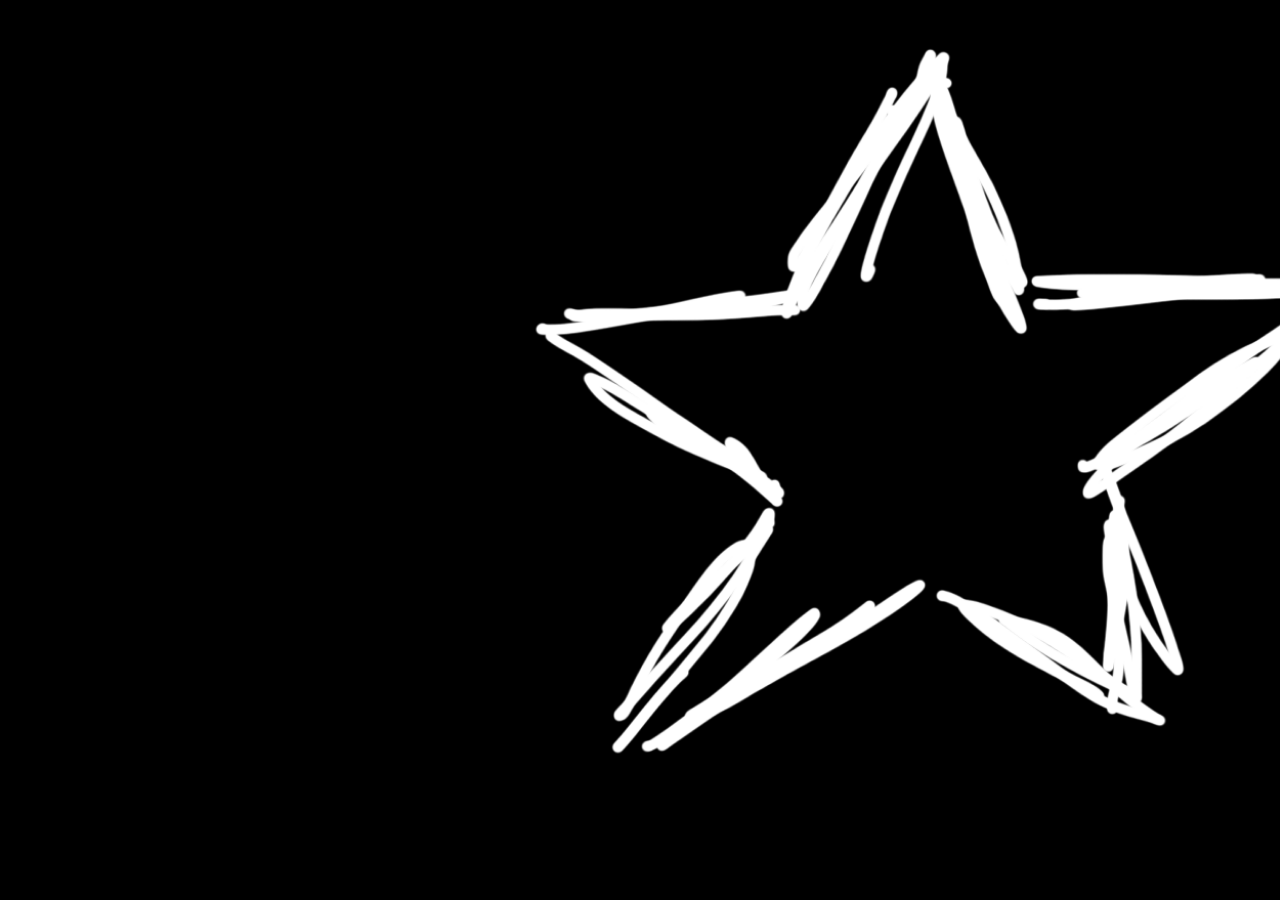
==== index.html @ f403b5c7 "Initial test" ====
<!DOCTYPE html>
<html>

<head>
  <meta charset="utf-8">
  <meta name="viewport" content="width=device-width, initial-scale=1.0">
  <meta name="description" content="">
  <meta name="keywords" content="">
  <meta name="generator" content="Responsive Site Designer 1.5.1390">
  <title>Index</title>
 <!--  <link rel="stylesheet" href="css/coffeegrinder.min.css">-->
 <!-- <link rel="stylesheet" href="css/wireframe-theme.min.css">-->
  <script>document.createElement( "picture" );</script>
  <script src="js/picturefill.min.js" class="picturefill" async="async"></script>
  <link rel="stylesheet" href="css/main.css">
  <link rel="stylesheet" href="https://fonts.googleapis.com/css?family=Roboto:400,b">
<!-- SMOOTH SCROLL -->
<script src="https://ajax.googleapis.com/ajax/libs/jquery/1.10.2/jquery.min.js"></script>
<script>
$(function() {
  $('a[href*=#]:not([href=#])').click(function() {
    if (location.pathname.replace(/^\//,'') == this.pathname.replace(/^\//,'') && location.hostname == this.hostname) {
      var target = $(this.hash);
      target = target.length ? target : $('[name=' + this.hash.slice(1) +']');
      if (target.length) {
        $('html,body').animate({
          scrollTop: target.offset().top
        }, 1000);
        return false;
      }
    }
  });
});
</script>
<!-- End of SMOOTH SCROLL -->

<style>

video#bgvid { 
    position: fixed;
    top: 50%;
    left: 50%;
    min-width: 100%;
    min-height: 100%;
    width: auto;
    height: auto;
    z-index: -100;
    -ms-transform: translateX(-50%) translateY(-50%);
    -moz-transform: translateX(-50%) translateY(-50%);
    -webkit-transform: translateX(-50%) translateY(-50%);
    transform: translateX(-50%) translateY(-50%);
    background: url(star.gif) no-repeat;
    background-size: cover; 
}


 @media screen and (max-device-width: 412px) {
    html {
         
		 
    }
    video#bgvid {
        position: fixed;
    top: 50%;
    left: 50%;
    min-width: 10%;
    min-height: 10%;
    width: 150%;
    height: 150%;
    z-index: -200;
    -ms-transform: translateX(-50%) translateY(-50%);
    -moz-transform: translateX(-50%) translateY(-50%);
    -webkit-transform: translateX(-50%) translateY(-50%);
    transform: translateX(-50%) translateY(-50%);
    background: url(star.gif) no-repeat;
    background-size: cover;
		
    }
}


</style>

</head>
<body>

 

	<!--<div class="center" style="margin: 00px 60px">-->
	
	<video playsinline autoplay loop id="bgvid">
	
	 <source src="yonkers.webm" type="video/webm">
	 <source src="yonkers.mp4" type="video/mp4">
</video>
<!--</div>-->










</body>

</html>
---- css/coffeegrinder.min.css ----
*{-moz-box-sizing:border-box;-webkit-box-sizing:border-box;box-sizing:border-box}@-ms-viewport{width:device-width}a,abbr,acronym,address,applet,article,aside,audio,b,big,blockquote,body,canvas,caption,center,cite,code,dd,del,details,dfn,div,dl,dt,em,embed,fieldset,figcaption,figure,footer,form,h1,h2,h3,h4,h5,h6,header,hgroup,html,i,iframe,img,ins,kbd,label,legend,li,mark,menu,nav,object,ol,output,p,pre,q,ruby,s,samp,section,small,span,strike,strong,sub,summary,sup,table,tbody,td,tfoot,th,thead,time,tr,tt,u,ul,var,video{margin:0;padding:0;border:0;font:inherit;font-size:100%;vertical-align:baseline}audio,canvas,video{display:inline-block;*display:inline;*zoom:1}audio:not([controls]){display:none;height:0}[hidden]{display:none}html{line-height:1;font-size:100%;-ms-text-size-adjust:100%;-webkit-font-smoothing:antialiased;-webkit-text-size-adjust:100%}ol,ul{list-style:none}ul ul{font-size:100%}table{border-collapse:separate;border-spacing:0}caption,td,th{font-weight:400;vertical-align:middle}blockquote,q{quotes:none}blockquote:after,blockquote:before,q:after,q:before{content:"";content:none}a img,img{border:0;-ms-interpolation-mode:bicubic}svg:not(:root){overflow:hidden}article,aside,details,figcaption,figure,footer,header,hgroup,main,nav,section,summary{display:block}.clear{clear:both}img{max-width:100%;width:auto;height:auto;vertical-align:middle;border:0;-ms-intepolation-mode:bicubic}.responsive-image.round img,img.round{-o-border-radius:31.25em;-ms-border-radius:31.25em;-moz-border-radius:31.25em;-webkit-border-radius:31.25em;border-radius:31.25em;-moz-background-clip:padding;-webkit-background-clip:padding-box;background-clip:padding-box}.responsive-image.framed img,img.framed{padding:4px;border:1px solid #eee;background:#fff;margin:.0625em .0625em .625em;-o-border-radius:.25em;-ms-border-radius:.25em;-moz-border-radius:.25em;-webkit-border-radius:.25em;border-radius:.25em;-moz-background-clip:padding;-webkit-background-clip:padding-box;background-clip:padding-box}.hide{display:none!important;visibility:hidden!important}.super-header{margin-top:0;width:100%}.super-header h1{font-size:3.39787em}.super-header h2{font-size:2.8315em}.centered{margin-left:auto;margin-right:auto}.inline{display:inline}.social-media{display:inline;margin-top:.625em}.social-media li{display:inline;padding:.125em}.no-bottom-margin{margin-bottom:0}.ir{background-color:transparent;border:0;overflow:hidden;*text-indent:-9999px}.ir:before{content:"";display:block;width:0;height:150%}.hidden{display:none!important;visibility:hidden}.visuallyhidden{border:0;clip:rect(0 0 0 0);height:.0625em;margin:-.0625em;overflow:hidden;padding:0;position:absolute;width:.0625em}.visuallyhidden.focusable:active,.visuallyhidden.focusable:focus{clip:auto;height:auto;margin:0;overflow:visible;position:static;width:auto}.invisible{visibility:hidden}.clearfix:after,.clearfix:before{content:" ";display:table}.clearfix:after{clear:both}.clearfix{*zoom:1}form{margin-bottom:1em}fieldset{border:1px solid silver;margin:0;padding:0}legend{border:0;padding:0;white-space:normal;*margin-left:-.4375em}button,input,select,textarea{margin:0;font-size:100%;vertical-align:middle}button,input{*overflow:visible}button,html input[type=button],input[type=reset],input[type=submit]{-webkit-appearance:button;cursor:pointer}input[type=color],input[type=date],input[type=datetime-local],input[type=datetime],input[type=email],input[type=month],input[type=number],input[type=password],input[type=search],input[type=tel],input[type=text],input[type=time],input[type=url],input[type=week],select,textarea{display:inline-block;color:#666;font-size:100%;margin:.1875em 0;vertical-align:middle;*vertical-align:middle;*overflow:visible;outline:0;cursor:text;border:1px solid #BFBFBF;width:100%;max-width:100%;padding:.5em .25em;-webkit-transition-property:border,box-shadow;-moz-transition-property:border,box-shadow;-o-transition-property:border,box-shadow;transition-property:border,box-shadow;-webkit-transition-duration:.1s;-moz-transition-duration:.1s;-o-transition-duration:.1s;transition-duration:.1s;-webkit-transition-timing-function:ease-in-ease-out;-moz-transition-timing-function:ease-in-ease-out;-o-transition-timing-function:ease-in-ease-out;transition-timing-function:ease-in-ease-out}input[type=color].small,input[type=date].small,input[type=datetime-local].small,input[type=datetime].small,input[type=email].small,input[type=month].small,input[type=number].small,input[type=password].small,input[type=search].small,input[type=tel].small,input[type=text].small,input[type=time].small,input[type=url].small,input[type=week].small,select.small,textarea.small{padding:.125em .375em;font-size:80%}input[type=color].large,input[type=date].large,input[type=datetime-local].large,input[type=datetime].large,input[type=email].large,input[type=month].large,input[type=number].large,input[type=password].large,input[type=search].large,input[type=tel].large,input[type=text].large,input[type=time].large,input[type=url].large,input[type=week].large,select.large,textarea.large{padding:.75em .4375em;font-size:110%}input[type=color]:focus,input[type=date]:focus,input[type=datetime-local]:focus,input[type=datetime]:focus,input[type=email]:focus,input[type=month]:focus,input[type=number]:focus,input[type=password]:focus,input[type=search]:focus,input[type=tel]:focus,input[type=text]:focus,input[type=time]:focus,input[type=url]:focus,input[type=week]:focus,textarea:focus{border:1px solid #787878;color:#444;outline:0;-moz-box-shadow:0 0 3px #787878 inset;-webkit-box-shadow:0 0 3px #787878 inset;box-shadow:0 0 3px #787878 inset}button[disabled],html input[disabled]{cursor:default}button::-moz-focus-inner,input::-moz-focus-inner{border:0;padding:0}input[type=checkbox],input[type=radio]{box-sizing:border-box;padding:0;*height:.8125em;*width:.8125em}input[type=file],input[type=file].large,input[type=file].small{border:0}textarea{overflow:auto;vertical-align:top}.input-number input{color:#454545;border:1px solid #dcdfe7}button,input{line-height:normal}button,select{text-transform:none}.button,a.button{display:inline-block;padding:.4375em .875em;margin:.1875em 0;line-height:1.25em;text-align:center;vertical-align:middle;cursor:pointer;color:#222;font-size:.8375em;background-color:#fff;border:1px solid rgba(0,0,0,.3);-o-border-radius:.25em;-ms-border-radius:.25em;-moz-border-radius:.25em;-webkit-border-radius:.25em;border-radius:.25em;-moz-background-clip:padding;-webkit-background-clip:padding-box;background-clip:padding-box;text-decoration:none;box-shadow:inset 0 1px 0 rgba(255,255,255,.5)}.button:hover,.button:link,.button:visited,a.button:hover,a.button:link,a.button:visited{color:#222;text-decoration:none}.button:active,a.button:active{-moz-box-shadow:0 0 10px rgba(0,0,0,.8) inset;-webkit-box-shadow:0 0 10px rgba(0,0,0,.8) inset;box-shadow:0 0 10px rgba(0,0,0,.8) inset;filter:progid:DXImageTransform.Microsoft.dropshadow(OffX=0px, OffY=0px, Color='#000');-ms-filter:"progid:DXImageTransform.Microsoft.dropshadow(OffX=0px, OffY=0px, Color='#000')"}.button.small,a.button.small{line-height:1.4;font-size:.6em;padding:.125em .875em}a.button:active,a.button:hover,a.button:link,a.button:visited{text-decoration:none}.button.large{padding:.8125em 1.875em;font-size:1em}.grey-button,a.grey-button{color:#fefefe;border:1px solid #343434;-moz-text-shadow:1px 1px 0 rgba(0,0,0,.3);-webkit-text-shadow:1px 1px 0 rgba(0,0,0,.3);text-shadow:1px 1px 0 rgba(0,0,0,.3);background-color:#656565;background-image:-webkit-gradient(linear,left top,left bottom,color-stop(0,#7f7f7f),color-stop(1,#656565));background-image:-webkit-linear-gradient(top,#7f7f7f,#656565);background-image:-moz-linear-gradient(top,#7f7f7f,#656565);background-image:-ms-linear-gradient(top,#7f7f7f,#656565);background-image:-o-linear-gradient(top,#7f7f7f,#656565);background-image:linear-gradient(top,bottom,#7f7f7f,#656565)}.grey-button:active,.grey-button:link,.grey-button:visited,a.grey-button:active,a.grey-button:link,a.grey-button:visited{color:#fefefe}.lite-grey-button,a.lite-grey-button{color:#555;border:1px solid #9a9a9a;background-color:#f3f3f3;background-image:-webkit-gradient(linear,left top,left bottom,color-stop(0,#fff),color-stop(1,#f3f3f3));background-image:-webkit-linear-gradient(top,#fff,#f3f3f3);background-image:-moz-linear-gradient(top,#fff,#f3f3f3);background-image:-ms-linear-gradient(top,#fff,#f3f3f3);background-image:-o-linear-gradient(top,#fff,#f3f3f3);background-image:linear-gradient(top,bottom,#fff,#f3f3f3)}.lite-grey-button:active,.lite-grey-button:link,.lite-grey-button:visited,a.lite-grey-button:active,a.lite-grey-button:link,a.lite-grey-button:visited{color:#555}.blue-button,a.blue-button{color:#e4f5f9;border:1px solid #1b6576;-moz-text-shadow:1px 1px 0 rgba(0,0,0,.3);-webkit-text-shadow:1px 1px 0 rgba(0,0,0,.3);text-shadow:1px 1px 0 rgba(0,0,0,.3);background-color:#2488a0;background-image:-webkit-gradient(linear,left top,left bottom,color-stop(0,#2dabca),color-stop(1,#2488a0));background-image:-webkit-linear-gradient(top,#2dabca,#2488a0);background-image:-moz-linear-gradient(top,#2dabca,#2488a0);background-image:-ms-linear-gradient(top,#2dabca,#2488a0);background-image:-o-linear-gradient(top,#2dabca,#2488a0);background-image:linear-gradient(top,bottom,#2dabca,#2488a0)}.blue-button:active,.blue-button:link,.blue-button:visited,a.blue-button:active,a.blue-button:link,a.blue-button:visited{color:#e4f5f9}.black-button,a.black-button{color:#fefefe;border:1px solid #1a1a1a;-moz-text-shadow:1px 1px 0 rgba(0,0,0,.3);-webkit-text-shadow:1px 1px 0 rgba(0,0,0,.3);text-shadow:1px 1px 0 rgba(0,0,0,.3);background-color:#343434;background-image:-webkit-gradient(linear,left top,left bottom,color-stop(0,#4e4e4e),color-stop(1,#343434));background-image:-webkit-linear-gradient(top,#4e4e4e,#343434);background-image:-moz-linear-gradient(top,#4e4e4e,#343434);background-image:-ms-linear-gradient(top,#4e4e4e,#343434);background-image:-o-linear-gradient(top,#4e4e4e,#343434);background-image:linear-gradient(top,bottom,#4e4e4e,#343434)}.black-button:active,.black-button:link,.black-button:visited,a.black-button:active,a.black-button:link,a.black-button:visited{color:#fefefe}.green-button,a.green-button{color:#fff;border:1px solid #154000;-moz-text-shadow:1px 1px 0 rgba(0,0,0,.3);-webkit-text-shadow:1px 1px 0 rgba(0,0,0,.3);text-shadow:1px 1px 0 rgba(0,0,0,.3);background-color:#267300;background-image:-webkit-gradient(linear,left top,left bottom,color-stop(0,#44b71e),color-stop(1,#267300));background-image:-webkit-linear-gradient(top,#44b71e,#267300);background-image:-moz-linear-gradient(top,#44b71e,#267300);background-image:-ms-linear-gradient(top,#44b71e,#267300);background-image:-o-linear-gradient(top,#44b71e,#267300);background-image:linear-gradient(top,bottom,#44b71e,#267300)}.green-button:active,.green-button:link,.green-button:visited,a.green-button:active,a.green-button:link,a.green-button:visited{color:#fff}.orange-button,a.orange-button{color:#fff;border:1px solid #c85100;-moz-text-shadow:1px 1px 0 rgba(0,0,0,.3);-webkit-text-shadow:1px 1px 0 rgba(0,0,0,.3);text-shadow:1px 1px 0 rgba(0,0,0,.3);background-color:#fb6600;background-image:-webkit-gradient(linear,left top,left bottom,color-stop(0,#ff9700),color-stop(1,#fb6600));background-image:-webkit-linear-gradient(top,#ff9700,#fb6600);background-image:-moz-linear-gradient(top,#ff9700,#fb6600);background-image:-ms-linear-gradient(top,#ff9700,#fb6600);background-image:-o-linear-gradient(top,#ff9700,#fb6600);background-image:linear-gradient(top,bottom,#ff9700,#fb6600)}.orange-button:active,.orange-button:link,.orange-button:visited,a.orange-button:active,a.orange-button:link,a.orange-button:visited{color:#fff}.red-button,a.red-button{color:#fad0d2;border:1px solid #730c10;-moz-text-shadow:1px 1px 0 rgba(0,0,0,.3);-webkit-text-shadow:1px 1px 0 rgba(0,0,0,.3);text-shadow:1px 1px 0 rgba(0,0,0,.3);background-color:#a11117;background-image:-webkit-gradient(linear,left top,left bottom,color-stop(0,#cf161e),color-stop(1,#a11117));background-image:-webkit-linear-gradient(top,#cf161e,#a11117);background-image:-moz-linear-gradient(top,#cf161e,#a11117);background-image:-ms-linear-gradient(top,#cf161e,#a11117);background-image:-o-linear-gradient(top,#cf161e,#a11117);background-image:linear-gradient(top,bottom,#cf161e,#a11117)}.red-button:active,.red-button:link,.red-button:visited,a.red-button:active,a.red-button:link,a.red-button:visited{color:#fad0d2}.disabled{box-shadow:none!important;background-image:none!important;opacity:.7}.disabled:hover{cursor:default!important;box-shadow:none!important;background:none!important}.no-button{background:0 0;border:0;color:inherit;outline:0;-webkit-text-shadow:none;-moz-text-shadow:none;-o-text-shadow:none;text-shadow:none;-webkit-box-shadow:none;-moz-box-shadow:none;-o-box-shadow:none;box-shadow:none}.button-group{position:relative;display:inline-block;font-size:0}.button-group .button{position:relative;display:inline-block;margin:0;-o-border-radius:0;-ms-border-radius:0;-moz-border-radius:0;-webkit-border-radius:0;border-radius:0;-moz-background-clip:padding;-webkit-background-clip:padding-box;background-clip:padding-box}.button-group .button:first-child{-o-border-radius:.25em 0 0 .25em;-ms-border-radius:.25em 0 0 .25em;-moz-border-radius:.25em 0 0 .25em;-webkit-border-radius:.25em 0 0 .25em;border-radius:.25em 0 0 .25em;-moz-background-clip:padding;-webkit-background-clip:padding-box;background-clip:padding-box}.button-group .button:not(:last-child){border-right:0}.button-group .button:last-child{-o-border-radius:0 .25em .25em 0;-ms-border-radius:0 .25em .25em 0;-moz-border-radius:0 .25em .25em 0;-webkit-border-radius:0 .25em .25em 0;border-radius:0 .25em .25em 0;-moz-background-clip:padding;-webkit-background-clip:padding-box;background-clip:padding-box}input:focus+.hint,select:focus+.hint,textarea:focus+.hint{display:inline-block}input[type=date]::-webkit-inner-spin-button,input[type=date]::-webkit-outer-spin-button{display:none}blockquote,body,button,dd,div,dl,dt,form,h1,h2,h3,h4,h5,h6,input,li,ol,p,pre,select,td,textarea,th,ul{color:#222;direction:ltr;font-family:"Helvetica Neue",Helvetica,Helvetica,Arial,sans-serif;line-height:1.6}p{font-weight:400;font-size:.875em;line-height:1.6;margin:0 0 .625em}p.lead{font-size:1.09375em;line-height:1.6;margin-bottom:1em}p.note{color:#999;font-style:italic;font-size:80%}small{font-size:60%}aside p{font-size:.8125em;line-height:1.35;font-style:italic}.tiny{font-size:50%}.small{font-size:80%}.normal{font-size:100%}.large{font-size:120%}.x-large{font-size:140%}p a,p a:visited{line-height:inherit}.center,.centered{text-align:center}.truncate{white-space:nowrap;overflow:hidden;text-overflow:ellipsis;-o-text-overflow:ellipsis}a{color:#5087ca;text-decoration:none;line-height:inherit;-moz-transition:color .1s linear;-o-transition:color .1s linear;-ms-transition:color .1s linear;-webkit-transition:color .1s linear;transition:color .1s linear;outline:0}a:link{color:#5087ca;text-decoration:none}a:visited{color:#5087ca}a:hover{color:#366db1;text-decoration:none;outline:0}a:active{outline:0;color:#5087ca}a:focus{outline:0}h1{font-size:3.39787em;color:#222;text-rendering:optimizeLegibility;line-height:1.1;padding:0}h1.small{font-size:60%}h2{font-size:2.83156em;color:#222;text-rendering:optimizeLegibility;line-height:1.1;padding:0}h2.small{font-size:60%}h3{font-size:2.26525em;color:#222;text-rendering:optimizeLegibility;line-height:1.1;padding:0}h3.small{font-size:60%}h4{font-size:1.69894em;color:#222;text-rendering:optimizeLegibility;line-height:1.1;padding:0}h4.small{font-size:60%}h5{font-size:1.13262em;color:#222;text-rendering:optimizeLegibility;line-height:1.1;padding:0}h5.small{font-size:60%}h6{font-size:.56631em;color:#222;text-rendering:optimizeLegibility;line-height:1.1;padding:0}h6.small{font-size:60%}b,strong{font-weight:bolder}abbr{font-size:90%;color:#222;border-bottom:1px solid #ddd;cursor:help;text-transform:none}abbr acronym{text-transform:uppercase;font-size:90%;color:#222;border-bottom:1px solid #ddd;cursor:help}abbr[title]{border-bottom:1px solid #ddd}dfn{font-style:italic}sub{position:relative;font-size:75%;line-height:0;vertical-align:baseline;bottom:-.25em}sup{position:relative;font-size:75%;line-height:0;vertical-align:baseline;top:-.5em}hr{-moz-box-sizing:content-box;box-sizing:content-box;clear:both;margin:1.375em 0 1.3125em;height:0;border:solid #ddd;border-width:1px 0 0}mark{background:#ff0;color:#000}code,kbd,pre,samp{font-family:"courier new",courier,monospace;_font-family:'courier new',monospace;font-size:.75em;color:#444;margin:1em 0 1.5em;padding:1em}pre{white-space:pre;white-space:pre-wrap;word-wrap:break-word;overflow:auto;padding:.625em}code{white-space:pre;white-space:pre-wrap;white-space:pre-line;white-space:-pre-wrap;white-space:-o-pre-wrap;white-space:-moz-pre-wrap;white-space:-hp-pre-wrap;word-wrap:break-word}q{quotes:none}q:after,q:before{content:'';content:none}ol{line-height:1.6;margin-bottom:1em;list-style-position:inside}ol.decimal{list-style-position:outside;list-style-type:decimal}ol.decimal li ul{list-style-type:inherit}ul{line-height:1.6;list-style-position:inside;margin-left:0;margin-bottom:0}ul li ol,ul li ul{margin-left:0;margin-bottom:0}ul li a{padding:.5em .25em}ul.hiragana{list-style-type:hiragana}ul.hiragana li ul{list-style-type:inherit}ul.square{list-style-type:square}ul.square li ul{list-style-type:inherit}ul.disc{list-style-type:disc}ul.disc li ul{list-style-type:inherit}ul.circle{list-style-type:circle}ul.circle li ul{list-style-type:inherit}ul.no-bullet{list-style-type:none}ul.large li{line-height:1.3125em}ol li ol,ol li ul{margin-left:0;margin-bottom:0}.tooltip-inner{max-width:250px;padding:3px 8px;color:#fff;text-align:center;text-decoration:none;background-color:#000;-o-border-radius:4px;-ms-border-radius:4px;-moz-border-radius:4px;-webkit-border-radius:4px;border-radius:4px;-moz-background-clip:padding;-webkit-background-clip:padding-box;background-clip:padding-box}.tooltip-arrow{position:absolute;width:0;height:0;border-color:transparent;border-style:solid}.tooltip{position:absolute;z-index:1000;display:block;padding:5px;font-size:80%;opacity:0;visibility:visible;margin:6px}.tooltip.north .tooltip-arrow{bottom:0;left:50%;margin-left:-5px;border-top-color:#000;border-width:5px 5px 0}.tooltip.east .tooltip-arrow{left:0;top:50%;margin-top:-5px;border-right-color:#000;border-width:5px 5px 5px 0}.tooltip.south .tooltip-arrow{top:0;left:50%;margin-left:-5px;border-bottom-color:#000;border-width:0 5px 5px}.tooltip.west .tooltip-arrow{right:0;top:50%;margin-top:-5px;border-left-color:#000;border-width:5px 0 5px 5px}.popover{position:absolute;top:0;left:0;z-index:1000;max-width:276px;padding:1px;text-align:left;background-color:#fff;border:1px solid #ccc;border:1px solid rgba(0,0,0,.2);-o-border-radius:6px;-ms-border-radius:6px;-moz-border-radius:6px;-webkit-border-radius:6px;border-radius:6px;-moz-background-clip:padding;-webkit-background-clip:padding-box;background-clip:padding-box;white-space:normal}.popover.north{margin-top:-10px}.popover.east{margin-left:10px}.popover.south{margin-top:10px}.popover.west{margin-left:-10px}.popover-title{margin:0;padding:8px 14px;font-size:14px;font-weight:400;line-height:18px;background-color:#fefefe;border-bottom:1px solid #f1f1f1;-o-border-radius:5px 5px 0 0;-ms-border-radius:5px 5px 0 0;-moz-border-radius:5px 5px 0 0;-webkit-border-radius:5px 5px 0 0;border-radius:5px 5px 0 0;-moz-background-clip:padding;-webkit-background-clip:padding-box;background-clip:padding-box}.popover-title:empty{display:none}.popover-content{padding:9px 14px}.popover .popover-arrow,.popover .popover-arrow:after{position:absolute;display:block;width:0;height:0;border-color:transparent;border-style:solid}.popover .popover-arrow{border-width:11px}.popover .popover-arrow:after{border-width:10px;content:""}.popover.north .popover-arrow{left:50%;margin-left:-11px;border-bottom-width:0;border-top-color:#999;border-top-color:#ccc;bottom:-11px}.popover.north .popover-arrow:after{bottom:1px;margin-left:-10px;border-bottom-width:0;border-top-color:#fff}.popover.east .popover-arrow{top:50%;left:-11px;margin-top:-11px;border-left-width:0;border-right-color:#999;border-right-color:#ccc}.popover.east .popover-arrow:after{left:1px;bottom:-10px;border-left-width:0;border-right-color:#fff}.popover.south .popover-arrow{left:50%;margin-left:-11px;border-top-width:0;border-bottom-color:#999;border-bottom-color:#ccc;top:-11px}.popover.south .popover-arrow:after{top:1px;margin-left:-10px;border-top-width:0;border-bottom-color:#fff}.popover.west .popover-arrow{top:50%;right:-11px;margin-top:-11px;border-right-width:0;border-left-color:#999;border-left-color:#ccc}.popover.west .popover-arrow:after{right:1px;border-right-width:0;border-left-color:#fff;bottom:-10px}.tag{-o-border-radius:4px;-ms-border-radius:4px;-moz-border-radius:4px;-webkit-border-radius:4px;border-radius:4px;-moz-background-clip:padding;-webkit-background-clip:padding-box;background-clip:padding-box;-moz-text-shadow:0 -1px 0 rgba(0,0,0,.2);-webkit-text-shadow:0 -1px 0 rgba(0,0,0,.2);text-shadow:0 -1px 0 rgba(0,0,0,.2);border:0;font-size:65%;font-weight:600;padding:.2em .625em;vertical-align:middle;display:inline;white-space:nowrap}.tag.large{font-size:100%;padding:.4375em .875em}.grey-tag{color:#fefefe;background-color:#989898}.lite-grey-tag{color:#555;background-color:#f3f3f3}.blue-tag{color:#fefefe;background-color:#52bed8}.red-tag{color:#fefefe;background-color:#dc534c}.green-tag{color:#fefefe;background-color:#58b958}.orange-tag{color:#fefefe;background-color:#ffa262}.black-tag{color:#fefefe;background-color:#343434}.panel{-o-border-radius:4px;-ms-border-radius:4px;-moz-border-radius:4px;-webkit-border-radius:4px;border-radius:4px;-moz-background-clip:padding;-webkit-background-clip:padding-box;background-clip:padding-box;background-color:#efefef;background-image:-webkit-gradient(linear,left top,left bottom,color-stop(0,#fefefe),color-stop(1,#efefef));background-image:-webkit-linear-gradient(top,#fefefe,#efefef);background-image:-moz-linear-gradient(top,#fefefe,#efefef);background-image:-ms-linear-gradient(top,#fefefe,#efefef);background-image:-o-linear-gradient(top,#fefefe,#efefef);background-image:linear-gradient(top,bottom,#fefefe,#efefef);-webkit-box-shadow:0 0 5px 1px rgba(0,0,0,.3) inset,0 0 0 1px rgba(0,0,0,.05) inset;-moz-box-shadow:0 0 5px 1px rgba(0,0,0,.3) inset,0 0 0 1px rgba(0,0,0,.05) inset;box-shadow:0 0 5px 1px rgba(0,0,0,.3) inset,0 0 0 1px rgba(0,0,0,.05) inset}.dark-orange-panel{background-color:#fd6300;background-image:-webkit-gradient(linear,left top,left bottom,color-stop(0,#f17702),color-stop(1,#fd6300));background-image:-webkit-linear-gradient(top,#f17702,#fd6300);background-image:-moz-linear-gradient(top,#f17702,#fd6300);background-image:-ms-linear-gradient(top,#f17702,#fd6300);background-image:-o-linear-gradient(top,#f17702,#fd6300);background-image:linear-gradient(top,bottom,#f17702,#fd6300)}.orange-panel{background-color:#ec7402;background-image:-webkit-gradient(linear,left top,left bottom,color-stop(0,#ff9e00),color-stop(1,#ec7402));background-image:-webkit-linear-gradient(top,#ff9e00,#ec7402);background-image:-moz-linear-gradient(top,#ff9e00,#ec7402);background-image:-ms-linear-gradient(top,#ff9e00,#ec7402);background-image:-o-linear-gradient(top,#ff9e00,#ec7402);background-image:linear-gradient(top,bottom,#ff9e00,#ec7402)}.orange-panel p{color:#f3fffd;-moz-text-shadow:0 1px 0 rgba(0,0,0,.4);-webkit-text-shadow:0 1px 0 rgba(0,0,0,.4);text-shadow:0 1px 0 rgba(0,0,0,.4)}.grey-panel{background-color:#bfbfbf;background-image:-webkit-gradient(linear,left top,left bottom,color-stop(0,#d8d8d8),color-stop(1,#bfbfbf));background-image:-webkit-linear-gradient(top,#d8d8d8,#bfbfbf);background-image:-moz-linear-gradient(top,#d8d8d8,#bfbfbf);background-image:-ms-linear-gradient(top,#d8d8d8,#bfbfbf);background-image:-o-linear-gradient(top,#d8d8d8,#bfbfbf);background-image:linear-gradient(top,bottom,#d8d8d8,#bfbfbf)}.dark-grey-panel{background-color:#707070;background-image:-webkit-gradient(linear,left top,left bottom,color-stop(0,#8a8a8a),color-stop(1,#707070));background-image:-webkit-linear-gradient(top,#8a8a8a,#707070);background-image:-moz-linear-gradient(top,#8a8a8a,#707070);background-image:-ms-linear-gradient(top,#8a8a8a,#707070);background-image:-o-linear-gradient(top,#8a8a8a,#707070);background-image:linear-gradient(top,bottom,#8a8a8a,#707070)}.white-panel{background-color:#FFF;border:1px solid #e6e6e6;-o-border-radius:.25em;-ms-border-radius:.25em;-moz-border-radius:.25em;-webkit-border-radius:.25em;border-radius:.25em;-moz-background-clip:padding;-webkit-background-clip:padding-box;background-clip:padding-box}.blue-radial-panel{background:#2ba6de;background:-moz-radial-gradient(center,ellipse cover,#2ba6de 0,#0056ce 100%);background:-webkit-gradient(radial,center center,0,center center,100%,color-stop(0%,#2ba6de),color-stop(100%,#0056ce));background:-webkit-radial-gradient(center,ellipse cover,#2ba6de 0,#0056ce 100%);background:-o-radial-gradient(center,ellipse cover,#2ba6de 0,#0056ce 100%);background:-ms-radial-gradient(center,ellipse cover,#2ba6de 0,#0056ce 100%);background:radial-gradient(ellipse at center,#2ba6de 0,#0056ce 100%);filter:progid:DXImageTransform.Microsoft.gradient(startColorstr='#2ba6de', endColorstr='#0056ce', GradientType=1)}.purple-radial-panel{background:#5b7ca7;background:-moz-radial-gradient(center,ellipse cover,#5b7ca7 0,#365695 100%);background:-webkit-gradient(radial,center center,0,center center,100%,color-stop(0%,#5b7ca7),color-stop(100%,#365695));background:-webkit-radial-gradient(center,ellipse cover,#5b7ca7 0,#365695 100%);background:-o-radial-gradient(center,ellipse cover,#5b7ca7 0,#365695 100%);background:-ms-radial-gradient(center,ellipse cover,#5b7ca7 0,#365695 100%);background:radial-gradient(ellipse at center,#5b7ca7 0,#365695 100%);filter:progid:DXImageTransform.Microsoft.gradient(startColorstr='#5b7ca7', endColorstr='#365695', GradientType=1)}.modal-box{display:none;visibility:hidden;top:100px;left:50%;position:absolute;margin-left:-16.25em;width:32.5em;z-index:320;background:#dedede;-o-border-radius:.25em;-ms-border-radius:.25em;-moz-border-radius:.25em;-webkit-border-radius:.25em;border-radius:.25em;-moz-background-clip:padding;-webkit-background-clip:padding-box;background-clip:padding-box;-moz-box-shadow:1px 1px 5px rgba(0,0,0,.2);-webkit-box-shadow:1px 1px 5px rgba(0,0,0,.2);box-shadow:1px 1px 5px rgba(0,0,0,.2)}@media screen and (max-width:48em){.modal-box{position:fixed;right:1.25em;left:1.25em;width:auto;margin:0}}@media screen and (max-width:30em){.modal-box{left:.625em;right:.625em}}.modal-box .modal-header{padding:.5625em .9375em}.modal-box .modal-header h3{font-size:1em;padding-top:.375em}.modal-box .modal-header .close{float:right;color:#222;-moz-text-shadow:1px 1px 5px #fff;-webkit-text-shadow:1px 1px 5px #fff;text-shadow:1px 1px 5px #fff;opacity:.3}.modal-box .modal-header .close:hover{cursor:pointer;opacity:.7}.modal-box .modal-header button.close{background:0 0;border:0}.modal-box .modal-body{padding:.5625em .9375em}.modal-box .modal-footer{padding:.5625em .9375em .9375em}.curtain{position:fixed;top:0;left:0;bottom:0;right:0;background:#000;background-color:rgba(0,0,0,.5);display:none}@font-face{font-family:coffeecup-font-icons;src:url(../fonts/coffeecup-font-icons.eot?-w484d8);src:url(../fonts/coffeecup-font-icons.eot?#iefix-w484d8) format('embedded-opentype'),url(../fonts/coffeecup-font-icons.woff?-w484d8) format('woff'),url(../fonts/coffeecup-font-icons.ttf?-w484d8) format('truetype'),url(../fonts/coffeecup-font-icons.svg?-w484d8#coffeecup-font-icons) format('svg');font-weight:400;font-style:normal}[class*=" coffeecup-icons-"],[class^=coffeecup-icons-]{font-family:coffeecup-font-icons;speak:none;font-weight:400;font-style:normal;text-decoration:inherit;-webkit-font-smoothing:antialiased;display:inline;width:auto;height:auto;line-height:normal;vertical-align:baseline;background-image:none;background-position:0 0;background-repeat:repeat;margin-top:0}[class*=" coffeecup-icons-"]:before,[class^=coffeecup-icons-]:before{text-decoration:inherit;display:inline-block;speak:none}a [class*=" coffeecup-icons-"],a [class^=coffeecup-icons-]{display:inline-block}.coffeecup-icons-large:before{vertical-align:-10%;font-size:1.3333333333333333em}.button [class*=" coffeecup-icons-"],.button [class^=coffeecup-icons-],.nav [class*=" coffeecup-icons-"],.nav [class^=coffeecup-icons-]{display:inline}.button [class*=" coffeecup-icons-"].coffeecup-icons-large,.button [class^=coffeecup-icons-].coffeecup-icons-large,.nav [class*=" coffeecup-icons-"].coffeecup-icons-large,.nav [class^=coffeecup-icons-].coffeecup-icons-large{line-height:.9em}.button [class*=" coffeecup-icons-"].coffeecup-icons-spin,.button [class^=coffeecup-icons-].coffeecup-icons-spin,.nav [class*=" coffeecup-icons-"].coffeecup-icons-spin,.nav [class^=coffeecup-icons-].coffeecup-icons-spin{display:inline-block}.nav li [class*=" coffeecup-icons-"],.nav li [class^=coffeecup-icons-],li [class*=" coffeecup-icons-"],li [class^=coffeecup-icons-]{display:inline-block;width:1.25em;text-align:center}.nav li [class*=" coffeecup-icons-"].coffeecup-icons-large,.nav li [class^=coffeecup-icons-].coffeecup-icons-large,li [class*=" coffeecup-icons-"].coffeecup-icons-large,li [class^=coffeecup-icons-].coffeecup-icons-large{width:1.5625em}ul.icons{list-style-type:none;text-indent:-.75em}ul.icons li [class*=" coffeecup-icons-"],ul.icons li [class^=coffeecup-icons-]{width:.75em}.coffeecup-icons-muted{color:#eee}.coffeecup-icons-border{border:solid 1px #eee;padding:.2em .25em .15em;-o-border-radius:3px;-ms-border-radius:3px;-moz-border-radius:3px;-webkit-border-radius:3px;border-radius:3px;-moz-background-clip:padding;-webkit-background-clip:padding-box;background-clip:padding-box}.coffeecup-icons-2x{font-size:2em}.coffeecup-icons-2x.coffeecup-icons-border{border-width:2px;-o-border-radius:.25em;-ms-border-radius:.25em;-moz-border-radius:.25em;-webkit-border-radius:.25em;border-radius:.25em;-moz-background-clip:padding;-webkit-background-clip:padding-box;background-clip:padding-box}.coffeecup-icons-3x{font-size:3em}.coffeecup-icons-3x.coffeecup-icons-border{border-width:3px;-o-border-radius:.3125em;-ms-border-radius:.3125em;-moz-border-radius:.3125em;-webkit-border-radius:.3125em;border-radius:.3125em;-moz-background-clip:padding;-webkit-background-clip:padding-box;background-clip:padding-box}.coffeecup-icons-4x{font-size:4em}.coffeecup-icons-4x.coffeecup-icons-border{border-width:4px;-o-border-radius:.375em;-ms-border-radius:.375em;-moz-border-radius:.375em;-webkit-border-radius:.375em;border-radius:.375em;-moz-background-clip:padding;-webkit-background-clip:padding-box;background-clip:padding-box}[class*=" coffeecup-icons-"].left,[class^=coffeecup-icons-].left{margin-right:.3em}[class*=" coffeecup-icons-"].right,[class^=coffeecup-icons-].right{margin-left:.3em}.button [class*=" coffeecup-icons-"].left.coffeecup-icons-2x,.button [class*=" coffeecup-icons-"].right.coffeecup-icons-2x,.button [class^=coffeecup-icons-].left.coffeecup-icons-2x,.button [class^=coffeecup-icons-].right.coffeecup-icons-2x{margin-top:.18em}.button [class*=" coffeecup-icons-"].coffeecup-icons-spin.coffeecup-icons-large,.button [class^=coffeecup-icons-].coffeecup-icons-spin.coffeecup-icons-large{line-height:.8em}.button.small [class*=" coffeecup-icons-"].left.coffeecup-icons-2x,.button.small [class*=" coffeecup-icons-"].right.coffeecup-icons-2x,.button.small [class^=coffeecup-icons-].left.coffeecup-icons-2x,.button.small [class^=coffeecup-icons-].right.coffeecup-icons-2x{margin-top:.25em}.button.large [class*=" coffeecup-icons-"],.button.large [class^=coffeecup-icons-]{margin-top:0}.button.large [class*=" coffeecup-icons-"].left.coffeecup-icons-2x,.button.large [class*=" coffeecup-icons-"].right.coffeecup-icons-2x,.button.large [class^=coffeecup-icons-].left.coffeecup-icons-2x,.button.large [class^=coffeecup-icons-].right.coffeecup-icons-2x{margin-top:.005em}.button.large [class*=" coffeecup-icons-"].left.coffeecup-icons-2x,.button.large [class^=coffeecup-icons-].left.coffeecup-icons-2x{margin-right:.2em}.button.large [class*=" coffeecup-icons-"].right.coffeecup-icons-2x,.button.large [class^=coffeecup-icons-].right.coffeecup-icons-2x{margin-left:.2em}.coffeecup-icons-spin{display:inline-block;-moz-animation:spin 2s infinite linear;-o-animation:spin 2s infinite linear;-webkit-animation:spin 2s infinite linear;animation:spin 2s infinite linear}@-moz-keyframes spin{0%{-moz-transform:rotate(0deg)}100%{-moz-transform:rotate(359deg)}}@-webkit-keyframes spin{0%{-webkit-transform:rotate(0deg)}100%{-webkit-transform:rotate(359deg)}}@-o-keyframes spin{0%{-o-transform:rotate(0deg)}100%{-o-transform:rotate(359deg)}}@-ms-keyframes spin{0%{-ms-transform:rotate(0deg)}100%{-ms-transform:rotate(359deg)}}@keyframes spin{0%{transform:rotate(0deg)}100%{transform:rotate(359deg)}}@-moz-document url-prefix(){.coffeecup-icons-spin{height:.9em}.btn .coffeecup-icons-spin{height:auto}.coffeecup-icons-spin.coffeecup-icons-large{height:1.25em}.btn .coffeecup-icons-spin.coffeecup-icons-large{height:.75em}}.coffeecup-icons-home:before{content:"\e900"}.coffeecup-icons-home2:before{content:"\e901"}.coffeecup-icons-home3:before{content:"\e902"}.coffeecup-icons-home4:before{content:"\e903"}.coffeecup-icons-home5:before{content:"\e904"}.coffeecup-icons-home6:before{content:"\e905"}.coffeecup-icons-home7:before{content:"\e906"}.coffeecup-icons-home8:before{content:"\e907"}.coffeecup-icons-home9:before{content:"\e908"}.coffeecup-icons-office:before{content:"\e909"}.coffeecup-icons-city:before{content:"\e90a"}.coffeecup-icons-newspaper:before{content:"\e90b"}.coffeecup-icons-magazine:before{content:"\e90c"}.coffeecup-icons-design:before{content:"\e90d"}.coffeecup-icons-pencil:before{content:"\e90e"}.coffeecup-icons-pencil2:before{content:"\e90f"}.coffeecup-icons-pencil3:before{content:"\e910"}.coffeecup-icons-pencil4:before{content:"\e911"}.coffeecup-icons-pencil5:before{content:"\e912"}.coffeecup-icons-pencil6:before{content:"\e913"}.coffeecup-icons-pencil7:before{content:"\e914"}.coffeecup-icons-eraser:before{content:"\e915"}.coffeecup-icons-eraser2:before{content:"\e916"}.coffeecup-icons-eraser3:before{content:"\e917"}.coffeecup-icons-quill:before{content:"\e918"}.coffeecup-icons-quill2:before{content:"\e919"}.coffeecup-icons-quill3:before{content:"\e91a"}.coffeecup-icons-quill4:before{content:"\e91b"}.coffeecup-icons-pen:before{content:"\e91c"}.coffeecup-icons-pen-plus:before{content:"\e91d"}.coffeecup-icons-pen-minus:before{content:"\e91e"}.coffeecup-icons-pen2:before{content:"\e91f"}.coffeecup-icons-pen3:before{content:"\e920"}.coffeecup-icons-pen4:before{content:"\e921"}.coffeecup-icons-pen5:before{content:"\e922"}.coffeecup-icons-marker:before{content:"\e923"}.coffeecup-icons-marker2:before{content:"\e924"}.coffeecup-icons-blog:before{content:"\e925"}.coffeecup-icons-blog2:before{content:"\e926"}.coffeecup-icons-pen6:before{content:"\e927"}.coffeecup-icons-brush:before{content:"\e928"}.coffeecup-icons-spray:before{content:"\e929"}.coffeecup-icons-palette:before{content:"\e92a"}.coffeecup-icons-palette2:before{content:"\e92b"}.coffeecup-icons-color-sampler:before{content:"\e92c"}.coffeecup-icons-toggle:before{content:"\e92d"}.coffeecup-icons-bucket:before{content:"\e92e"}.coffeecup-icons-bucket2:before{content:"\e92f"}.coffeecup-icons-gradient:before{content:"\e930"}.coffeecup-icons-eyedropper:before{content:"\e931"}.coffeecup-icons-eyedropper2:before{content:"\e932"}.coffeecup-icons-eyedropper3:before{content:"\e933"}.coffeecup-icons-droplet:before{content:"\e934"}.coffeecup-icons-droplet2:before{content:"\e935"}.coffeecup-icons-droplet-contrast:before{content:"\e936"}.coffeecup-icons-color-clear:before{content:"\e937"}.coffeecup-icons-paint-format:before{content:"\e938"}.coffeecup-icons-stamp:before{content:"\e939"}.coffeecup-icons-images:before{content:"\e93a"}.coffeecup-icons-image:before{content:"\e93b"}.coffeecup-icons-image2:before{content:"\e93c"}.coffeecup-icons-image-compare:before{content:"\e93d"}.coffeecup-icons-images2:before{content:"\e93e"}.coffeecup-icons-image3:before{content:"\e93f"}.coffeecup-icons-images3:before{content:"\e940"}.coffeecup-icons-image4:before{content:"\e941"}.coffeecup-icons-image5:before{content:"\e942"}.coffeecup-icons-image6:before{content:"\e943"}.coffeecup-icons-camera:before{content:"\e944"}.coffeecup-icons-camera2:before{content:"\e945"}.coffeecup-icons-camera3:before{content:"\e946"}.coffeecup-icons-shutter:before{content:"\e947"}.coffeecup-icons-headphones:before{content:"\e948"}.coffeecup-icons-headset:before{content:"\e949"}.coffeecup-icons-music:before{content:"\e94a"}.coffeecup-icons-music2:before{content:"\e94b"}.coffeecup-icons-music3:before{content:"\e94c"}.coffeecup-icons-music4:before{content:"\e94d"}.coffeecup-icons-music5:before{content:"\e94e"}.coffeecup-icons-music6:before{content:"\e94f"}.coffeecup-icons-album:before{content:"\e950"}.coffeecup-icons-cassette:before{content:"\e951"}.coffeecup-icons-tape:before{content:"\e952"}.coffeecup-icons-piano:before{content:"\e953"}.coffeecup-icons-guitar:before{content:"\e954"}.coffeecup-icons-trumpet:before{content:"\e955"}.coffeecup-icons-speakers:before{content:"\e956"}.coffeecup-icons-play:before{content:"\e957"}.coffeecup-icons-play2:before{content:"\e958"}.coffeecup-icons-clapboard-play:before{content:"\e959"}.coffeecup-icons-clapboard:before{content:"\e95a"}.coffeecup-icons-media:before{content:"\e95b"}.coffeecup-icons-presentation:before{content:"\e95c"}.coffeecup-icons-movie:before{content:"\e95d"}.coffeecup-icons-film:before{content:"\e95e"}.coffeecup-icons-film2:before{content:"\e95f"}.coffeecup-icons-film3:before{content:"\e960"}.coffeecup-icons-film4:before{content:"\e961"}.coffeecup-icons-video-camera:before{content:"\e962"}.coffeecup-icons-video-camera2:before{content:"\e963"}.coffeecup-icons-video-camera-slash:before{content:"\e964"}.coffeecup-icons-video-camera3:before{content:"\e965"}.coffeecup-icons-video-camera4:before{content:"\e966"}.coffeecup-icons-video-camera-slash2:before{content:"\e967"}.coffeecup-icons-video-camera5:before{content:"\e968"}.coffeecup-icons-recording:before{content:"\e969"}.coffeecup-icons-dice:before{content:"\e96a"}.coffeecup-icons-gamepad:before{content:"\e96b"}.coffeecup-icons-gamepad2:before{content:"\e96c"}.coffeecup-icons-gamepad3:before{content:"\e96d"}.coffeecup-icons-pacman:before{content:"\e96e"}.coffeecup-icons-spades:before{content:"\e96f"}.coffeecup-icons-clubs:before{content:"\e970"}.coffeecup-icons-diamonds:before{content:"\e971"}.coffeecup-icons-chess-king:before{content:"\e972"}.coffeecup-icons-chess-queen:before{content:"\e973"}.coffeecup-icons-chess-rock:before{content:"\e974"}.coffeecup-icons-chess-bishop:before{content:"\e975"}.coffeecup-icons-chess-knight:before{content:"\e976"}.coffeecup-icons-chess-pawn:before{content:"\e977"}.coffeecup-icons-chess:before{content:"\e978"}.coffeecup-icons-bullhorn:before{content:"\e979"}.coffeecup-icons-megaphone:before{content:"\e97a"}.coffeecup-icons-new:before{content:"\e97b"}.coffeecup-icons-connection:before{content:"\e97c"}.coffeecup-icons-connection2:before{content:"\e97d"}.coffeecup-icons-connection3:before{content:"\e97e"}.coffeecup-icons-connection4:before{content:"\e97f"}.coffeecup-icons-podcast:before{content:"\e980"}.coffeecup-icons-station:before{content:"\e981"}.coffeecup-icons-station2:before{content:"\e982"}.coffeecup-icons-antenna:before{content:"\e983"}.coffeecup-icons-satellite-dish:before{content:"\e984"}.coffeecup-icons-satellite-dish2:before{content:"\e985"}.coffeecup-icons-feed:before{content:"\e986"}.coffeecup-icons-podcast2:before{content:"\e987"}.coffeecup-icons-antenna2:before{content:"\e988"}.coffeecup-icons-mic:before{content:"\e989"}.coffeecup-icons-mic-off:before{content:"\e98a"}.coffeecup-icons-mic2:before{content:"\e98b"}.coffeecup-icons-mic-off2:before{content:"\e98c"}.coffeecup-icons-mic3:before{content:"\e98d"}.coffeecup-icons-mic4:before{content:"\e98e"}.coffeecup-icons-mic5:before{content:"\e98f"}.coffeecup-icons-book:before{content:"\e990"}.coffeecup-icons-book2:before{content:"\e991"}.coffeecup-icons-book-play:before{content:"\e992"}.coffeecup-icons-book3:before{content:"\e993"}.coffeecup-icons-bookmark:before{content:"\e994"}.coffeecup-icons-books:before{content:"\e995"}.coffeecup-icons-archive:before{content:"\e996"}.coffeecup-icons-reading:before{content:"\e997"}.coffeecup-icons-library:before{content:"\e998"}.coffeecup-icons-library2:before{content:"\e999"}.coffeecup-icons-graduation:before{content:"\e99a"}.coffeecup-icons-file-text:before{content:"\e99b"}.coffeecup-icons-profile:before{content:"\e99c"}.coffeecup-icons-file-empty:before{content:"\e99d"}.coffeecup-icons-file-empty2:before{content:"\e99e"}.coffeecup-icons-files-empty:before{content:"\e99f"}.coffeecup-icons-files-empty2:before{content:"\e9a0"}.coffeecup-icons-file-plus:before{content:"\e9a1"}.coffeecup-icons-file-plus2:before{content:"\e9a2"}.coffeecup-icons-file-minus:before{content:"\e9a3"}.coffeecup-icons-file-minus2:before{content:"\e9a4"}.coffeecup-icons-file-download:before{content:"\e9a5"}.coffeecup-icons-file-download2:before{content:"\e9a6"}.coffeecup-icons-file-upload:before{content:"\e9a7"}.coffeecup-icons-file-upload2:before{content:"\e9a8"}.coffeecup-icons-file-check:before{content:"\e9a9"}.coffeecup-icons-file-check2:before{content:"\e9aa"}.coffeecup-icons-file-eye:before{content:"\e9ab"}.coffeecup-icons-file-eye2:before{content:"\e9ac"}.coffeecup-icons-file-text2:before{content:"\e9ad"}.coffeecup-icons-file-text3:before{content:"\e9ae"}.coffeecup-icons-file-picture:before{content:"\e9af"}.coffeecup-icons-file-picture2:before{content:"\e9b0"}.coffeecup-icons-file-music:before{content:"\e9b1"}.coffeecup-icons-file-music2:before{content:"\e9b2"}.coffeecup-icons-file-play:before{content:"\e9b3"}.coffeecup-icons-file-play2:before{content:"\e9b4"}.coffeecup-icons-file-video:before{content:"\e9b5"}.coffeecup-icons-file-video2:before{content:"\e9b6"}.coffeecup-icons-copy:before{content:"\e9b7"}.coffeecup-icons-copy2:before{content:"\e9b8"}.coffeecup-icons-file-zip:before{content:"\e9b9"}.coffeecup-icons-file-zip2:before{content:"\e9ba"}.coffeecup-icons-file-xml:before{content:"\e9bb"}.coffeecup-icons-file-xml2:before{content:"\e9bc"}.coffeecup-icons-file-css:before{content:"\e9bd"}.coffeecup-icons-file-css2:before{content:"\e9be"}.coffeecup-icons-file-presentation:before{content:"\e9bf"}.coffeecup-icons-file-presentation2:before{content:"\e9c0"}.coffeecup-icons-file-stats:before{content:"\e9c1"}.coffeecup-icons-file-stats2:before{content:"\e9c2"}.coffeecup-icons-file-locked:before{content:"\e9c3"}.coffeecup-icons-file-locked2:before{content:"\e9c4"}.coffeecup-icons-file-spreadsheet:before{content:"\e9c5"}.coffeecup-icons-file-spreadsheet2:before{content:"\e9c6"}.coffeecup-icons-copy3:before{content:"\e9c7"}.coffeecup-icons-copy4:before{content:"\e9c8"}.coffeecup-icons-paste:before{content:"\e9c9"}.coffeecup-icons-paste2:before{content:"\e9ca"}.coffeecup-icons-paste3:before{content:"\e9cb"}.coffeecup-icons-paste4:before{content:"\e9cc"}.coffeecup-icons-stack:before{content:"\e9cd"}.coffeecup-icons-stack2:before{content:"\e9ce"}.coffeecup-icons-stack3:before{content:"\e9cf"}.coffeecup-icons-folder:before{content:"\e9d0"}.coffeecup-icons-folder-search:before{content:"\e9d1"}.coffeecup-icons-folder-download:before{content:"\e9d2"}.coffeecup-icons-folder-upload:before{content:"\e9d3"}.coffeecup-icons-folder-plus:before{content:"\e9d4"}.coffeecup-icons-folder-plus2:before{content:"\e9d5"}.coffeecup-icons-folder-minus:before{content:"\e9d6"}.coffeecup-icons-folder-minus2:before{content:"\e9d7"}.coffeecup-icons-folder-check:before{content:"\e9d8"}.coffeecup-icons-folder-heart:before{content:"\e9d9"}.coffeecup-icons-folder-remove:before{content:"\e9da"}.coffeecup-icons-folder2:before{content:"\e9db"}.coffeecup-icons-folder-open:before{content:"\e9dc"}.coffeecup-icons-folder3:before{content:"\e9dd"}.coffeecup-icons-folder4:before{content:"\e9de"}.coffeecup-icons-folder-plus3:before{content:"\e9df"}.coffeecup-icons-folder-minus3:before{content:"\e9e0"}.coffeecup-icons-folder-plus4:before{content:"\e9e1"}.coffeecup-icons-folder-minus4:before{content:"\e9e2"}.coffeecup-icons-folder-download2:before{content:"\e9e3"}.coffeecup-icons-folder-upload2:before{content:"\e9e4"}.coffeecup-icons-folder-download3:before{content:"\e9e5"}.coffeecup-icons-folder-upload3:before{content:"\e9e6"}.coffeecup-icons-folder5:before{content:"\e9e7"}.coffeecup-icons-folder-open2:before{content:"\e9e8"}.coffeecup-icons-folder6:before{content:"\e9e9"}.coffeecup-icons-folder-open3:before{content:"\e9ea"}.coffeecup-icons-certificate:before{content:"\e9eb"}.coffeecup-icons-cc:before{content:"\e9ec"}.coffeecup-icons-price-tag:before{content:"\e9ed"}.coffeecup-icons-price-tag2:before{content:"\e9ee"}.coffeecup-icons-price-tags:before{content:"\e9ef"}.coffeecup-icons-price-tag3:before{content:"\e9f0"}.coffeecup-icons-price-tags2:before{content:"\e9f1"}.coffeecup-icons-price-tag4:before{content:"\e9f2"}.coffeecup-icons-price-tags3:before{content:"\e9f3"}.coffeecup-icons-price-tag5:before{content:"\e9f4"}.coffeecup-icons-price-tags4:before{content:"\e9f5"}.coffeecup-icons-barcode:before{content:"\e9f6"}.coffeecup-icons-barcode2:before{content:"\e9f7"}.coffeecup-icons-qrcode:before{content:"\e9f8"}.coffeecup-icons-ticket:before{content:"\e9f9"}.coffeecup-icons-ticket2:before{content:"\e9fa"}.coffeecup-icons-theater:before{content:"\e9fb"}.coffeecup-icons-store:before{content:"\e9fc"}.coffeecup-icons-store2:before{content:"\e9fd"}.coffeecup-icons-cart:before{content:"\e9fe"}.coffeecup-icons-cart2:before{content:"\e9ff"}.coffeecup-icons-cart3:before{content:"\ea00"}.coffeecup-icons-cart4:before{content:"\ea01"}.coffeecup-icons-cart5:before{content:"\ea02"}.coffeecup-icons-cart-add:before{content:"\ea03"}.coffeecup-icons-cart-add2:before{content:"\ea04"}.coffeecup-icons-cart-remove:before{content:"\ea05"}.coffeecup-icons-basket:before{content:"\ea06"}.coffeecup-icons-bag:before{content:"\ea07"}.coffeecup-icons-bag2:before{content:"\ea08"}.coffeecup-icons-percent:before{content:"\ea09"}.coffeecup-icons-coins:before{content:"\ea0a"}.coffeecup-icons-coin-dollar:before{content:"\ea0b"}.coffeecup-icons-coin-euro:before{content:"\ea0c"}.coffeecup-icons-coin-pound:before{content:"\ea0d"}.coffeecup-icons-coin-yen:before{content:"\ea0e"}.coffeecup-icons-piggy-bank:before{content:"\ea0f"}.coffeecup-icons-wallet:before{content:"\ea10"}.coffeecup-icons-cash:before{content:"\ea11"}.coffeecup-icons-cash2:before{content:"\ea12"}.coffeecup-icons-cash3:before{content:"\ea13"}.coffeecup-icons-cash4:before{content:"\ea14"}.coffeecup-icons-credit-card:before{content:"\ea15"}.coffeecup-icons-credit-card2:before{content:"\ea16"}.coffeecup-icons-calculator:before{content:"\ea17"}.coffeecup-icons-calculator2:before{content:"\ea18"}.coffeecup-icons-calculator3:before{content:"\ea19"}.coffeecup-icons-chip:before{content:"\ea1a"}.coffeecup-icons-lifebuoy:before{content:"\ea1b"}.coffeecup-icons-phone:before{content:"\ea1c"}.coffeecup-icons-phone2:before{content:"\ea1d"}.coffeecup-icons-phone-slash:before{content:"\ea1e"}.coffeecup-icons-phone-wave:before{content:"\ea1f"}.coffeecup-icons-phone-plus:before{content:"\ea20"}.coffeecup-icons-phone-minus:before{content:"\ea21"}.coffeecup-icons-phone-plus2:before{content:"\ea22"}.coffeecup-icons-phone-minus2:before{content:"\ea23"}.coffeecup-icons-phone-incoming:before{content:"\ea24"}.coffeecup-icons-phone-outgoing:before{content:"\ea25"}.coffeecup-icons-phone3:before{content:"\ea26"}.coffeecup-icons-phone-slash2:before{content:"\ea27"}.coffeecup-icons-phone-wave2:before{content:"\ea28"}.coffeecup-icons-phone-hang-up:before{content:"\ea29"}.coffeecup-icons-phone-hang-up2:before{content:"\ea2a"}.coffeecup-icons-address-book:before{content:"\ea2b"}.coffeecup-icons-address-book2:before{content:"\ea2c"}.coffeecup-icons-address-book3:before{content:"\ea2d"}.coffeecup-icons-notebook:before{content:"\ea2e"}.coffeecup-icons-at-sign:before{content:"\ea2f"}.coffeecup-icons-envelop:before{content:"\ea30"}.coffeecup-icons-envelop2:before{content:"\ea31"}.coffeecup-icons-envelop3:before{content:"\ea32"}.coffeecup-icons-envelop4:before{content:"\ea33"}.coffeecup-icons-envelop5:before{content:"\ea34"}.coffeecup-icons-mailbox:before{content:"\ea35"}.coffeecup-icons-pushpin:before{content:"\ea36"}.coffeecup-icons-pushpin2:before{content:"\ea37"}.coffeecup-icons-location:before{content:"\ea38"}.coffeecup-icons-location2:before{content:"\ea39"}.coffeecup-icons-location3:before{content:"\ea3a"}.coffeecup-icons-location4:before{content:"\ea3b"}.coffeecup-icons-location5:before{content:"\ea3c"}.coffeecup-icons-location6:before{content:"\ea3d"}.coffeecup-icons-location7:before{content:"\ea3e"}.coffeecup-icons-compass:before{content:"\ea3f"}.coffeecup-icons-compass2:before{content:"\ea40"}.coffeecup-icons-compass3:before{content:"\ea41"}.coffeecup-icons-compass4:before{content:"\ea42"}.coffeecup-icons-compass5:before{content:"\ea43"}.coffeecup-icons-compass6:before{content:"\ea44"}.coffeecup-icons-map:before{content:"\ea45"}.coffeecup-icons-map2:before{content:"\ea46"}.coffeecup-icons-map3:before{content:"\ea47"}.coffeecup-icons-map4:before{content:"\ea48"}.coffeecup-icons-map5:before{content:"\ea49"}.coffeecup-icons-direction:before{content:"\ea4a"}.coffeecup-icons-reset:before{content:"\ea4b"}.coffeecup-icons-history:before{content:"\ea4c"}.coffeecup-icons-clock:before{content:"\ea4d"}.coffeecup-icons-clock2:before{content:"\ea4e"}.coffeecup-icons-clock3:before{content:"\ea4f"}.coffeecup-icons-clock4:before{content:"\ea50"}.coffeecup-icons-watch:before{content:"\ea51"}.coffeecup-icons-watch2:before{content:"\ea52"}.coffeecup-icons-alarm:before{content:"\ea53"}.coffeecup-icons-alarm-add:before{content:"\ea54"}.coffeecup-icons-alarm-check:before{content:"\ea55"}.coffeecup-icons-alarm-cancel:before{content:"\ea56"}.coffeecup-icons-bell:before{content:"\ea57"}.coffeecup-icons-bell2:before{content:"\ea58"}.coffeecup-icons-bell3:before{content:"\ea59"}.coffeecup-icons-bell-plus:before{content:"\ea5a"}.coffeecup-icons-bell-minus:before{content:"\ea5b"}.coffeecup-icons-bell-check:before{content:"\ea5c"}.coffeecup-icons-bell-cross:before{content:"\ea5d"}.coffeecup-icons-stopwatch:before{content:"\ea5e"}.coffeecup-icons-calendar:before{content:"\ea5f"}.coffeecup-icons-calendar2:before{content:"\ea60"}.coffeecup-icons-calendar3:before{content:"\ea61"}.coffeecup-icons-calendar4:before{content:"\ea62"}.coffeecup-icons-calendar5:before{content:"\ea63"}.coffeecup-icons-printer:before{content:"\ea64"}.coffeecup-icons-printer2:before{content:"\ea65"}.coffeecup-icons-printer3:before{content:"\ea66"}.coffeecup-icons-printer4:before{content:"\ea67"}.coffeecup-icons-shredder:before{content:"\ea68"}.coffeecup-icons-mouse:before{content:"\ea69"}.coffeecup-icons-mouse2:before{content:"\ea6a"}.coffeecup-icons-mouse-left:before{content:"\ea6b"}.coffeecup-icons-mouse-right:before{content:"\ea6c"}.coffeecup-icons-keyboard:before{content:"\ea6d"}.coffeecup-icons-keyboard2:before{content:"\ea6e"}.coffeecup-icons-typewriter:before{content:"\ea6f"}.coffeecup-icons-display:before{content:"\ea70"}.coffeecup-icons-display2:before{content:"\ea71"}.coffeecup-icons-display3:before{content:"\ea72"}.coffeecup-icons-display4:before{content:"\ea73"}.coffeecup-icons-laptop:before{content:"\ea74"}.coffeecup-icons-mobile:before{content:"\ea75"}.coffeecup-icons-mobile2:before{content:"\ea76"}.coffeecup-icons-tablet:before{content:"\ea77"}.coffeecup-icons-mobile3:before{content:"\ea78"}.coffeecup-icons-tv:before{content:"\ea79"}.coffeecup-icons-radio:before{content:"\ea7a"}.coffeecup-icons-cabinet:before{content:"\ea7b"}.coffeecup-icons-drawer:before{content:"\ea7c"}.coffeecup-icons-drawer2:before{content:"\ea7d"}.coffeecup-icons-drawer-out:before{content:"\ea7e"}.coffeecup-icons-drawer-in:before{content:"\ea7f"}.coffeecup-icons-drawer3:before{content:"\ea80"}.coffeecup-icons-box:before{content:"\ea81"}.coffeecup-icons-box-add:before{content:"\ea82"}.coffeecup-icons-box-remove:before{content:"\ea83"}.coffeecup-icons-download:before{content:"\ea84"}.coffeecup-icons-upload:before{content:"\ea85"}.coffeecup-icons-floppy-disk:before{content:"\ea86"}.coffeecup-icons-floppy-disks:before{content:"\ea87"}.coffeecup-icons-floppy-disks2:before{content:"\ea88"}.coffeecup-icons-floppy-disk2:before{content:"\ea89"}.coffeecup-icons-floppy-disk3:before{content:"\ea8a"}.coffeecup-icons-disk:before{content:"\ea8b"}.coffeecup-icons-disk2:before{content:"\ea8c"}.coffeecup-icons-usb-stick:before{content:"\ea8d"}.coffeecup-icons-drive:before{content:"\ea8e"}.coffeecup-icons-server:before{content:"\ea8f"}.coffeecup-icons-database:before{content:"\ea90"}.coffeecup-icons-database2:before{content:"\ea91"}.coffeecup-icons-database3:before{content:"\ea92"}.coffeecup-icons-database4:before{content:"\ea93"}.coffeecup-icons-database-menu:before{content:"\ea94"}.coffeecup-icons-database-add:before{content:"\ea95"}.coffeecup-icons-database-remove:before{content:"\ea96"}.coffeecup-icons-database-insert:before{content:"\ea97"}.coffeecup-icons-database-export:before{content:"\ea98"}.coffeecup-icons-database-upload:before{content:"\ea99"}.coffeecup-icons-database-refresh:before{content:"\ea9a"}.coffeecup-icons-database-diff:before{content:"\ea9b"}.coffeecup-icons-database-edit:before{content:"\ea9c"}.coffeecup-icons-database-edit2:before{content:"\ea9d"}.coffeecup-icons-database-check:before{content:"\ea9e"}.coffeecup-icons-database-arrow:before{content:"\ea9f"}.coffeecup-icons-database-time:before{content:"\eaa0"}.coffeecup-icons-database-time2:before{content:"\eaa1"}.coffeecup-icons-undo:before{content:"\eaa2"}.coffeecup-icons-redo:before{content:"\eaa3"}.coffeecup-icons-rotate-ccw:before{content:"\eaa4"}.coffeecup-icons-rotate-cw:before{content:"\eaa5"}.coffeecup-icons-rotate-ccw2:before{content:"\eaa6"}.coffeecup-icons-rotate-cw2:before{content:"\eaa7"}.coffeecup-icons-rotate-ccw3:before{content:"\eaa8"}.coffeecup-icons-rotate-cw3:before{content:"\eaa9"}.coffeecup-icons-flip-vertical:before{content:"\eaaa"}.coffeecup-icons-flip-vertical2:before{content:"\eaab"}.coffeecup-icons-flip-horizontal:before{content:"\eaac"}.coffeecup-icons-flip-horizontal2:before{content:"\eaad"}.coffeecup-icons-flip-vertical3:before{content:"\eaae"}.coffeecup-icons-flip-vertical4:before{content:"\eaaf"}.coffeecup-icons-angle:before{content:"\eab0"}.coffeecup-icons-shear:before{content:"\eab1"}.coffeecup-icons-unite:before{content:"\eab2"}.coffeecup-icons-subtract:before{content:"\eab3"}.coffeecup-icons-interset:before{content:"\eab4"}.coffeecup-icons-exclude:before{content:"\eab5"}.coffeecup-icons-align-left:before{content:"\eab6"}.coffeecup-icons-align-center-horizontal:before{content:"\eab7"}.coffeecup-icons-align-right:before{content:"\eab8"}.coffeecup-icons-align-top:before{content:"\eab9"}.coffeecup-icons-align-center-vertical:before{content:"\eaba"}.coffeecup-icons-align-bottom:before{content:"\eabb"}.coffeecup-icons-undo2:before{content:"\eabc"}.coffeecup-icons-redo2:before{content:"\eabd"}.coffeecup-icons-forward:before{content:"\eabe"}.coffeecup-icons-reply:before{content:"\eabf"}.coffeecup-icons-reply-all:before{content:"\eac0"}.coffeecup-icons-bubble:before{content:"\eac1"}.coffeecup-icons-bubbles:before{content:"\eac2"}.coffeecup-icons-bubbles2:before{content:"\eac3"}.coffeecup-icons-bubble2:before{content:"\eac4"}.coffeecup-icons-bubbles3:before{content:"\eac5"}.coffeecup-icons-bubbles4:before{content:"\eac6"}.coffeecup-icons-bubble-notification:before{content:"\eac7"}.coffeecup-icons-bubbles5:before{content:"\eac8"}.coffeecup-icons-bubbles6:before{content:"\eac9"}.coffeecup-icons-bubble3:before{content:"\eaca"}.coffeecup-icons-bubble-dots:before{content:"\eacb"}.coffeecup-icons-bubble-lines:before{content:"\eacc"}.coffeecup-icons-bubble4:before{content:"\eacd"}.coffeecup-icons-bubble-dots2:before{content:"\eace"}.coffeecup-icons-bubble-lines2:before{content:"\eacf"}.coffeecup-icons-bubble5:before{content:"\ead0"}.coffeecup-icons-bubble6:before{content:"\ead1"}.coffeecup-icons-bubbles7:before{content:"\ead2"}.coffeecup-icons-bubble7:before{content:"\ead3"}.coffeecup-icons-bubbles8:before{content:"\ead4"}.coffeecup-icons-bubble8:before{content:"\ead5"}.coffeecup-icons-bubble-dots3:before{content:"\ead6"}.coffeecup-icons-bubble-lines3:before{content:"\ead7"}.coffeecup-icons-bubble9:before{content:"\ead8"}.coffeecup-icons-bubble-dots4:before{content:"\ead9"}.coffeecup-icons-bubble-lines4:before{content:"\eada"}.coffeecup-icons-bubbles9:before{content:"\eadb"}.coffeecup-icons-bubbles10:before{content:"\eadc"}.coffeecup-icons-bubble-blocked:before{content:"\eadd"}.coffeecup-icons-bubble-quote:before{content:"\eade"}.coffeecup-icons-bubble-user:before{content:"\eadf"}.coffeecup-icons-bubble-smiley:before{content:"\eae0"}.coffeecup-icons-bubble-check:before{content:"\eae1"}.coffeecup-icons-bubble-video:before{content:"\eae2"}.coffeecup-icons-bubble-link:before{content:"\eae3"}.coffeecup-icons-bubble-lock:before{content:"\eae4"}.coffeecup-icons-bubble-star:before{content:"\eae5"}.coffeecup-icons-bubble-heart:before{content:"\eae6"}.coffeecup-icons-bubble-paperclip:before{content:"\eae7"}.coffeecup-icons-bubble-cancel:before{content:"\eae8"}.coffeecup-icons-bubble-plus:before{content:"\eae9"}.coffeecup-icons-bubble-minus:before{content:"\eaea"}.coffeecup-icons-bubble-notification2:before{content:"\eaeb"}.coffeecup-icons-bubble-left:before{content:"\eaec"}.coffeecup-icons-bubble-right:before{content:"\eaed"}.coffeecup-icons-bubble-first:before{content:"\eaee"}.coffeecup-icons-bubble-last:before{content:"\eaef"}.coffeecup-icons-bubble-reply:before{content:"\eaf0"}.coffeecup-icons-bubble-forward:before{content:"\eaf1"}.coffeecup-icons-bubble-reply2:before{content:"\eaf2"}.coffeecup-icons-bubble-forward2:before{content:"\eaf3"}.coffeecup-icons-user:before{content:"\eaf4"}.coffeecup-icons-users:before{content:"\eaf5"}.coffeecup-icons-user-plus:before{content:"\eaf6"}.coffeecup-icons-user-minus:before{content:"\eaf7"}.coffeecup-icons-user-cancel:before{content:"\eaf8"}.coffeecup-icons-user-block:before{content:"\eaf9"}.coffeecup-icons-user-lock:before{content:"\eafa"}.coffeecup-icons-user-check:before{content:"\eafb"}.coffeecup-icons-users2:before{content:"\eafc"}.coffeecup-icons-user2:before{content:"\eafd"}.coffeecup-icons-users3:before{content:"\eafe"}.coffeecup-icons-user-plus2:before{content:"\eaff"}.coffeecup-icons-user-minus2:before{content:"\eb00"}.coffeecup-icons-user-cancel2:before{content:"\eb01"}.coffeecup-icons-user-block2:before{content:"\eb02"}.coffeecup-icons-user-lock2:before{content:"\eb03"}.coffeecup-icons-user-check2:before{content:"\eb04"}.coffeecup-icons-user3:before{content:"\eb05"}.coffeecup-icons-user4:before{content:"\eb06"}.coffeecup-icons-user5:before{content:"\eb07"}.coffeecup-icons-user6:before{content:"\eb08"}.coffeecup-icons-users4:before{content:"\eb09"}.coffeecup-icons-user-tie:before{content:"\eb0a"}.coffeecup-icons-user7:before{content:"\eb0b"}.coffeecup-icons-users5:before{content:"\eb0c"}.coffeecup-icons-collaboration:before{content:"\eb0d"}.coffeecup-icons-vcard:before{content:"\eb0e"}.coffeecup-icons-hat:before{content:"\eb0f"}.coffeecup-icons-bowtie:before{content:"\eb10"}.coffeecup-icons-tie:before{content:"\eb11"}.coffeecup-icons-hanger:before{content:"\eb12"}.coffeecup-icons-tshirt:before{content:"\eb13"}.coffeecup-icons-pants:before{content:"\eb14"}.coffeecup-icons-shorts:before{content:"\eb15"}.coffeecup-icons-sock:before{content:"\eb16"}.coffeecup-icons-laundry:before{content:"\eb17"}.coffeecup-icons-quotes-left:before{content:"\eb18"}.coffeecup-icons-quotes-right:before{content:"\eb19"}.coffeecup-icons-quotes-left2:before{content:"\eb1a"}.coffeecup-icons-quotes-right2:before{content:"\eb1b"}.coffeecup-icons-hour-glass:before{content:"\eb1c"}.coffeecup-icons-hour-glass2:before{content:"\eb1d"}.coffeecup-icons-hour-glass3:before{content:"\eb1e"}.coffeecup-icons-spinner:before{content:"\eb1f"}.coffeecup-icons-spinner2:before{content:"\eb20"}.coffeecup-icons-spinner3:before{content:"\eb21"}.coffeecup-icons-spinner4:before{content:"\eb22"}.coffeecup-icons-spinner5:before{content:"\eb23"}.coffeecup-icons-spinner6:before{content:"\eb24"}.coffeecup-icons-spinner7:before{content:"\eb25"}.coffeecup-icons-spinner8:before{content:"\eb26"}.coffeecup-icons-spinner9:before{content:"\eb27"}.coffeecup-icons-spinner10:before{content:"\eb28"}.coffeecup-icons-spinner11:before{content:"\eb29"}.coffeecup-icons-microscope:before{content:"\eb2a"}.coffeecup-icons-binoculars:before{content:"\eb2b"}.coffeecup-icons-binoculars2:before{content:"\eb2c"}.coffeecup-icons-search:before{content:"\eb2d"}.coffeecup-icons-zoom-in:before{content:"\eb2e"}.coffeecup-icons-zoom-out:before{content:"\eb2f"}.coffeecup-icons-search2:before{content:"\eb30"}.coffeecup-icons-zoom-in2:before{content:"\eb31"}.coffeecup-icons-zoom-out2:before{content:"\eb32"}.coffeecup-icons-search3:before{content:"\eb33"}.coffeecup-icons-search4:before{content:"\eb34"}.coffeecup-icons-zoom-in3:before{content:"\eb35"}.coffeecup-icons-zoom-out3:before{content:"\eb36"}.coffeecup-icons-search5:before{content:"\eb37"}.coffeecup-icons-search6:before{content:"\eb38"}.coffeecup-icons-enlarge:before{content:"\eb39"}.coffeecup-icons-shrink:before{content:"\eb3a"}.coffeecup-icons-enlarge2:before{content:"\eb3b"}.coffeecup-icons-shrink2:before{content:"\eb3c"}.coffeecup-icons-enlarge3:before{content:"\eb3d"}.coffeecup-icons-shrink3:before{content:"\eb3e"}.coffeecup-icons-enlarge4:before{content:"\eb3f"}.coffeecup-icons-shrink4:before{content:"\eb40"}.coffeecup-icons-enlarge5:before{content:"\eb41"}.coffeecup-icons-shrink5:before{content:"\eb42"}.coffeecup-icons-enlarge6:before{content:"\eb43"}.coffeecup-icons-shrink6:before{content:"\eb44"}.coffeecup-icons-enlarge7:before{content:"\eb45"}.coffeecup-icons-shrink7:before{content:"\eb46"}.coffeecup-icons-key:before{content:"\eb47"}.coffeecup-icons-key2:before{content:"\eb48"}.coffeecup-icons-key3:before{content:"\eb49"}.coffeecup-icons-key4:before{content:"\eb4a"}.coffeecup-icons-key5:before{content:"\eb4b"}.coffeecup-icons-keyhole:before{content:"\eb4c"}.coffeecup-icons-lock:before{content:"\eb4d"}.coffeecup-icons-lock2:before{content:"\eb4e"}.coffeecup-icons-lock3:before{content:"\eb4f"}.coffeecup-icons-lock4:before{content:"\eb50"}.coffeecup-icons-unlocked:before{content:"\eb51"}.coffeecup-icons-lock5:before{content:"\eb52"}.coffeecup-icons-unlocked2:before{content:"\eb53"}.coffeecup-icons-safe:before{content:"\eb54"}.coffeecup-icons-wrench:before{content:"\eb55"}.coffeecup-icons-wrench2:before{content:"\eb56"}.coffeecup-icons-wrench3:before{content:"\eb57"}.coffeecup-icons-equalizer:before{content:"\eb58"}.coffeecup-icons-equalizer2:before{content:"\eb59"}.coffeecup-icons-equalizer3:before{content:"\eb5a"}.coffeecup-icons-equalizer4:before{content:"\eb5b"}.coffeecup-icons-cog:before{content:"\eb5c"}.coffeecup-icons-cogs:before{content:"\eb5d"}.coffeecup-icons-cog2:before{content:"\eb5e"}.coffeecup-icons-cog3:before{content:"\eb5f"}.coffeecup-icons-cog4:before{content:"\eb60"}.coffeecup-icons-cog5:before{content:"\eb61"}.coffeecup-icons-cog6:before{content:"\eb62"}.coffeecup-icons-cog7:before{content:"\eb63"}.coffeecup-icons-factory:before{content:"\eb64"}.coffeecup-icons-hammer:before{content:"\eb65"}.coffeecup-icons-hammer-wrench:before{content:"\eb66"}.coffeecup-icons-knife:before{content:"\eb67"}.coffeecup-icons-screwdriver:before{content:"\eb68"}.coffeecup-icons-screwdriver2:before{content:"\eb69"}.coffeecup-icons-magic-wand:before{content:"\eb6a"}.coffeecup-icons-magic-wand2:before{content:"\eb6b"}.coffeecup-icons-pulse:before{content:"\eb6c"}.coffeecup-icons-pulse2:before{content:"\eb6d"}.coffeecup-icons-aid-kit:before{content:"\eb6e"}.coffeecup-icons-aid-kit2:before{content:"\eb6f"}.coffeecup-icons-stethoscope:before{content:"\eb70"}.coffeecup-icons-ambulance:before{content:"\eb71"}.coffeecup-icons-alarm2:before{content:"\eb72"}.coffeecup-icons-pandage:before{content:"\eb73"}.coffeecup-icons-pandage2:before{content:"\eb74"}.coffeecup-icons-bug:before{content:"\eb75"}.coffeecup-icons-bug2:before{content:"\eb76"}.coffeecup-icons-syringe:before{content:"\eb77"}.coffeecup-icons-syringe2:before{content:"\eb78"}.coffeecup-icons-pill:before{content:"\eb79"}.coffeecup-icons-construction:before{content:"\eb7a"}.coffeecup-icons-traffic-cone:before{content:"\eb7b"}.coffeecup-icons-traffic-lights:before{content:"\eb7c"}.coffeecup-icons-pie-chart:before{content:"\eb7d"}.coffeecup-icons-pie-chart2:before{content:"\eb7e"}.coffeecup-icons-pie-chart3:before{content:"\eb7f"}.coffeecup-icons-pie-chart4:before{content:"\eb80"}.coffeecup-icons-pie-chart5:before{content:"\eb81"}.coffeecup-icons-pie-chart6:before{content:"\eb82"}.coffeecup-icons-pie-chart7:before{content:"\eb83"}.coffeecup-icons-stats-dots:before{content:"\eb84"}.coffeecup-icons-stats-bars:before{content:"\eb85"}.coffeecup-icons-pie-chart8:before{content:"\eb86"}.coffeecup-icons-stats-bars2:before{content:"\eb87"}.coffeecup-icons-stats-bars3:before{content:"\eb88"}.coffeecup-icons-stats-bars4:before{content:"\eb89"}.coffeecup-icons-stats-bars5:before{content:"\eb8a"}.coffeecup-icons-stats-bars6:before{content:"\eb8b"}.coffeecup-icons-chart:before{content:"\eb8c"}.coffeecup-icons-stats-growth:before{content:"\eb8d"}.coffeecup-icons-stats-decline:before{content:"\eb8e"}.coffeecup-icons-stats-growth2:before{content:"\eb8f"}.coffeecup-icons-stats-decline2:before{content:"\eb90"}.coffeecup-icons-stairs-up:before{content:"\eb91"}.coffeecup-icons-stairs-down:before{content:"\eb92"}.coffeecup-icons-stairs:before{content:"\eb93"}.coffeecup-icons-stairs2:before{content:"\eb94"}.coffeecup-icons-ladder:before{content:"\eb95"}.coffeecup-icons-rating:before{content:"\eb96"}.coffeecup-icons-rating2:before{content:"\eb97"}.coffeecup-icons-rating3:before{content:"\eb98"}.coffeecup-icons-cake:before{content:"\eb99"}.coffeecup-icons-podium:before{content:"\eb9a"}.coffeecup-icons-stars:before{content:"\eb9b"}.coffeecup-icons-medal-star:before{content:"\eb9c"}.coffeecup-icons-medal:before{content:"\eb9d"}.coffeecup-icons-medal2:before{content:"\eb9e"}.coffeecup-icons-medal-first:before{content:"\eb9f"}.coffeecup-icons-medal-second:before{content:"\eba0"}.coffeecup-icons-medal-third:before{content:"\eba1"}.coffeecup-icons-crown:before{content:"\eba2"}.coffeecup-icons-trophy:before{content:"\eba3"}.coffeecup-icons-trophy2:before{content:"\eba4"}.coffeecup-icons-trophy3:before{content:"\eba5"}.coffeecup-icons-diamond:before{content:"\eba6"}.coffeecup-icons-diamond2:before{content:"\eba7"}.coffeecup-icons-trophy4:before{content:"\eba8"}.coffeecup-icons-gift:before{content:"\eba9"}.coffeecup-icons-gift2:before{content:"\ebaa"}.coffeecup-icons-balloon:before{content:"\ebab"}.coffeecup-icons-pipe:before{content:"\ebac"}.coffeecup-icons-mustache:before{content:"\ebad"}.coffeecup-icons-mustache2:before{content:"\ebae"}.coffeecup-icons-glass:before{content:"\ebaf"}.coffeecup-icons-glass2:before{content:"\ebb0"}.coffeecup-icons-glass3:before{content:"\ebb1"}.coffeecup-icons-glass4:before{content:"\ebb2"}.coffeecup-icons-bottle:before{content:"\ebb3"}.coffeecup-icons-bottle2:before{content:"\ebb4"}.coffeecup-icons-bottle3:before{content:"\ebb5"}.coffeecup-icons-bottle4:before{content:"\ebb6"}.coffeecup-icons-mug:before{content:"\ebb7"}.coffeecup-icons-fork-knife:before{content:"\ebb8"}.coffeecup-icons-spoon-knife:before{content:"\ebb9"}.coffeecup-icons-cook:before{content:"\ebba"}.coffeecup-icons-plate:before{content:"\ebbb"}.coffeecup-icons-steak:before{content:"\ebbc"}.coffeecup-icons-fish:before{content:"\ebbd"}.coffeecup-icons-chicken:before{content:"\ebbe"}.coffeecup-icons-hamburger:before{content:"\ebbf"}.coffeecup-icons-pizza:before{content:"\ebc0"}.coffeecup-icons-cheese:before{content:"\ebc1"}.coffeecup-icons-bread:before{content:"\ebc2"}.coffeecup-icons-icecream:before{content:"\ebc3"}.coffeecup-icons-milk:before{content:"\ebc4"}.coffeecup-icons-cup:before{content:"\ebc5"}.coffeecup-icons-cup2:before{content:"\ebc6"}.coffeecup-icons-coffee-baen:before{content:"\ebc7"}.coffeecup-icons-coffee:before{content:"\ebc8"}.coffeecup-icons-teapot:before{content:"\ebc9"}.coffeecup-icons-leaf:before{content:"\ebca"}.coffeecup-icons-leaf2:before{content:"\ebcb"}.coffeecup-icons-apple:before{content:"\ebcc"}.coffeecup-icons-grapes:before{content:"\ebcd"}.coffeecup-icons-cherry:before{content:"\ebce"}.coffeecup-icons-tree:before{content:"\ebcf"}.coffeecup-icons-tree2:before{content:"\ebd0"}.coffeecup-icons-tree3:before{content:"\ebd1"}.coffeecup-icons-tree4:before{content:"\ebd2"}.coffeecup-icons-cactus:before{content:"\ebd3"}.coffeecup-icons-mountains:before{content:"\ebd4"}.coffeecup-icons-paw:before{content:"\ebd5"}.coffeecup-icons-footprint:before{content:"\ebd6"}.coffeecup-icons-tent:before{content:"\ebd7"}.coffeecup-icons-flower:before{content:"\ebd8"}.coffeecup-icons-flower2:before{content:"\ebd9"}.coffeecup-icons-rocket:before{content:"\ebda"}.coffeecup-icons-meter:before{content:"\ebdb"}.coffeecup-icons-meter2:before{content:"\ebdc"}.coffeecup-icons-meter-slow:before{content:"\ebdd"}.coffeecup-icons-meter-medium:before{content:"\ebde"}.coffeecup-icons-meter-fast:before{content:"\ebdf"}.coffeecup-icons-meter3:before{content:"\ebe0"}.coffeecup-icons-hammer2:before{content:"\ebe1"}.coffeecup-icons-balance:before{content:"\ebe2"}.coffeecup-icons-scale:before{content:"\ebe3"}.coffeecup-icons-bomb:before{content:"\ebe4"}.coffeecup-icons-fire:before{content:"\ebe5"}.coffeecup-icons-fire2:before{content:"\ebe6"}.coffeecup-icons-lab:before{content:"\ebe7"}.coffeecup-icons-atom:before{content:"\ebe8"}.coffeecup-icons-atom2:before{content:"\ebe9"}.coffeecup-icons-magnet:before{content:"\ebea"}.coffeecup-icons-magnet2:before{content:"\ebeb"}.coffeecup-icons-dumbbell:before{content:"\ebec"}.coffeecup-icons-skull:before{content:"\ebed"}.coffeecup-icons-skull2:before{content:"\ebee"}.coffeecup-icons-lamp:before{content:"\ebef"}.coffeecup-icons-lamp2:before{content:"\ebf0"}.coffeecup-icons-lamp3:before{content:"\ebf1"}.coffeecup-icons-spotlight:before{content:"\ebf2"}.coffeecup-icons-lamp4:before{content:"\ebf3"}.coffeecup-icons-lamp5:before{content:"\ebf4"}.coffeecup-icons-lamp6:before{content:"\ebf5"}.coffeecup-icons-lamp7:before{content:"\ebf6"}.coffeecup-icons-lamp8:before{content:"\ebf7"}.coffeecup-icons-broom:before{content:"\ebf8"}.coffeecup-icons-toiletpaper:before{content:"\ebf9"}.coffeecup-icons-bin:before{content:"\ebfa"}.coffeecup-icons-bin2:before{content:"\ebfb"}.coffeecup-icons-bin3:before{content:"\ebfc"}.coffeecup-icons-bin4:before{content:"\ebfd"}.coffeecup-icons-bin5:before{content:"\ebfe"}.coffeecup-icons-briefcase:before{content:"\ebff"}.coffeecup-icons-briefcase2:before{content:"\ec00"}.coffeecup-icons-briefcase3:before{content:"\ec01"}.coffeecup-icons-airplane:before{content:"\ec02"}.coffeecup-icons-airplane2:before{content:"\ec03"}.coffeecup-icons-airplane3:before{content:"\ec04"}.coffeecup-icons-airplane4:before{content:"\ec05"}.coffeecup-icons-paperplane:before{content:"\ec06"}.coffeecup-icons-car:before{content:"\ec07"}.coffeecup-icons-steering-wheel:before{content:"\ec08"}.coffeecup-icons-car2:before{content:"\ec09"}.coffeecup-icons-gas:before{content:"\ec0a"}.coffeecup-icons-bus:before{content:"\ec0b"}.coffeecup-icons-truck:before{content:"\ec0c"}.coffeecup-icons-bike:before{content:"\ec0d"}.coffeecup-icons-road:before{content:"\ec0e"}.coffeecup-icons-train:before{content:"\ec0f"}.coffeecup-icons-train2:before{content:"\ec10"}.coffeecup-icons-ship:before{content:"\ec11"}.coffeecup-icons-boat:before{content:"\ec12"}.coffeecup-icons-chopper:before{content:"\ec13"}.coffeecup-icons-chopper2:before{content:"\ec14"}.coffeecup-icons-cube:before{content:"\ec15"}.coffeecup-icons-cube2:before{content:"\ec16"}.coffeecup-icons-cube3:before{content:"\ec17"}.coffeecup-icons-cube4:before{content:"\ec18"}.coffeecup-icons-pyramid:before{content:"\ec19"}.coffeecup-icons-pyramid2:before{content:"\ec1a"}.coffeecup-icons-package:before{content:"\ec1b"}.coffeecup-icons-puzzle:before{content:"\ec1c"}.coffeecup-icons-puzzle2:before{content:"\ec1d"}.coffeecup-icons-puzzle3:before{content:"\ec1e"}.coffeecup-icons-puzzle4:before{content:"\ec1f"}.coffeecup-icons-glasses-3d:before{content:"\ec20"}.coffeecup-icons-glasses-3d2:before{content:"\ec21"}.coffeecup-icons-glasses:before{content:"\ec22"}.coffeecup-icons-glasses2:before{content:"\ec23"}.coffeecup-icons-brain:before{content:"\ec24"}.coffeecup-icons-accessibility:before{content:"\ec25"}.coffeecup-icons-accessibility2:before{content:"\ec26"}.coffeecup-icons-strategy:before{content:"\ec27"}.coffeecup-icons-target:before{content:"\ec28"}.coffeecup-icons-target2:before{content:"\ec29"}.coffeecup-icons-target3:before{content:"\ec2a"}.coffeecup-icons-ammo:before{content:"\ec2b"}.coffeecup-icons-gun:before{content:"\ec2c"}.coffeecup-icons-gun-forbidden:before{content:"\ec2d"}.coffeecup-icons-shield:before{content:"\ec2e"}.coffeecup-icons-shield-check:before{content:"\ec2f"}.coffeecup-icons-shield-notice:before{content:"\ec30"}.coffeecup-icons-shield2:before{content:"\ec31"}.coffeecup-icons-shield3:before{content:"\ec32"}.coffeecup-icons-shield4:before{content:"\ec33"}.coffeecup-icons-soccer:before{content:"\ec34"}.coffeecup-icons-football:before{content:"\ec35"}.coffeecup-icons-archery:before{content:"\ec36"}.coffeecup-icons-bow:before{content:"\ec37"}.coffeecup-icons-sword:before{content:"\ec38"}.coffeecup-icons-tennis:before{content:"\ec39"}.coffeecup-icons-pingpong:before{content:"\ec3a"}.coffeecup-icons-baseball:before{content:"\ec3b"}.coffeecup-icons-basketball:before{content:"\ec3c"}.coffeecup-icons-golf:before{content:"\ec3d"}.coffeecup-icons-golf2:before{content:"\ec3e"}.coffeecup-icons-hockey:before{content:"\ec3f"}.coffeecup-icons-racing:before{content:"\ec40"}.coffeecup-icons-finish:before{content:"\ec41"}.coffeecup-icons-eight-ball:before{content:"\ec42"}.coffeecup-icons-bowling:before{content:"\ec43"}.coffeecup-icons-bowling2:before{content:"\ec44"}.coffeecup-icons-power:before{content:"\ec45"}.coffeecup-icons-power2:before{content:"\ec46"}.coffeecup-icons-power3:before{content:"\ec47"}.coffeecup-icons-switch:before{content:"\ec48"}.coffeecup-icons-switch2:before{content:"\ec49"}.coffeecup-icons-power-cord:before{content:"\ec4a"}.coffeecup-icons-power-cord2:before{content:"\ec4b"}.coffeecup-icons-outlet:before{content:"\ec4c"}.coffeecup-icons-clipboard:before{content:"\ec4d"}.coffeecup-icons-clipboard2:before{content:"\ec4e"}.coffeecup-icons-clipboard3:before{content:"\ec4f"}.coffeecup-icons-clipboard4:before{content:"\ec50"}.coffeecup-icons-clipboard5:before{content:"\ec51"}.coffeecup-icons-clipboard6:before{content:"\ec52"}.coffeecup-icons-playlist:before{content:"\ec53"}.coffeecup-icons-playlist-add:before{content:"\ec54"}.coffeecup-icons-list-numbered:before{content:"\ec55"}.coffeecup-icons-list:before{content:"\ec56"}.coffeecup-icons-list2:before{content:"\ec57"}.coffeecup-icons-more:before{content:"\ec58"}.coffeecup-icons-more2:before{content:"\ec59"}.coffeecup-icons-grid:before{content:"\ec5a"}.coffeecup-icons-grid2:before{content:"\ec5b"}.coffeecup-icons-grid3:before{content:"\ec5c"}.coffeecup-icons-grid4:before{content:"\ec5d"}.coffeecup-icons-grid5:before{content:"\ec5e"}.coffeecup-icons-grid6:before{content:"\ec5f"}.coffeecup-icons-grid7:before{content:"\ec60"}.coffeecup-icons-tree5:before{content:"\ec61"}.coffeecup-icons-tree6:before{content:"\ec62"}.coffeecup-icons-tree7:before{content:"\ec63"}.coffeecup-icons-lan:before{content:"\ec64"}.coffeecup-icons-lan2:before{content:"\ec65"}.coffeecup-icons-lan3:before{content:"\ec66"}.coffeecup-icons-menu:before{content:"\ec67"}.coffeecup-icons-circle-small:before{content:"\ec68"}.coffeecup-icons-menu2:before{content:"\ec69"}.coffeecup-icons-menu3:before{content:"\ec6a"}.coffeecup-icons-menu4:before{content:"\ec6b"}.coffeecup-icons-menu5:before{content:"\ec6c"}.coffeecup-icons-menu6:before{content:"\ec6d"}.coffeecup-icons-menu7:before{content:"\ec6e"}.coffeecup-icons-menu8:before{content:"\ec6f"}.coffeecup-icons-menu9:before{content:"\ec70"}.coffeecup-icons-menu10:before{content:"\ec71"}.coffeecup-icons-cloud:before{content:"\ec72"}.coffeecup-icons-cloud-download:before{content:"\ec73"}.coffeecup-icons-cloud-upload:before{content:"\ec74"}.coffeecup-icons-cloud-check:before{content:"\ec75"}.coffeecup-icons-cloud2:before{content:"\ec76"}.coffeecup-icons-cloud-download2:before{content:"\ec77"}.coffeecup-icons-cloud-upload2:before{content:"\ec78"}.coffeecup-icons-cloud-check2:before{content:"\ec79"}.coffeecup-icons-download2:before{content:"\ec7a"}.coffeecup-icons-download3:before{content:"\ec7b"}.coffeecup-icons-upload2:before{content:"\ec7c"}.coffeecup-icons-upload3:before{content:"\ec7d"}.coffeecup-icons-import:before{content:"\ec7e"}.coffeecup-icons-import2:before{content:"\ec7f"}.coffeecup-icons-download4:before{content:"\ec80"}.coffeecup-icons-upload4:before{content:"\ec81"}.coffeecup-icons-download5:before{content:"\ec82"}.coffeecup-icons-upload5:before{content:"\ec83"}.coffeecup-icons-download6:before{content:"\ec84"}.coffeecup-icons-upload6:before{content:"\ec85"}.coffeecup-icons-download7:before{content:"\ec86"}.coffeecup-icons-upload7:before{content:"\ec87"}.coffeecup-icons-download8:before{content:"\ec88"}.coffeecup-icons-upload8:before{content:"\ec89"}.coffeecup-icons-download9:before{content:"\ec8a"}.coffeecup-icons-upload9:before{content:"\ec8b"}.coffeecup-icons-download10:before{content:"\ec8c"}.coffeecup-icons-upload10:before{content:"\ec8d"}.coffeecup-icons-sphere:before{content:"\ec8e"}.coffeecup-icons-sphere2:before{content:"\ec8f"}.coffeecup-icons-sphere3:before{content:"\ec90"}.coffeecup-icons-planet:before{content:"\ec91"}.coffeecup-icons-planet2:before{content:"\ec92"}.coffeecup-icons-earth:before{content:"\ec93"}.coffeecup-icons-earth2:before{content:"\ec94"}.coffeecup-icons-earth3:before{content:"\ec95"}.coffeecup-icons-link:before{content:"\ec96"}.coffeecup-icons-unlink:before{content:"\ec97"}.coffeecup-icons-link2:before{content:"\ec98"}.coffeecup-icons-unlink2:before{content:"\ec99"}.coffeecup-icons-link3:before{content:"\ec9a"}.coffeecup-icons-unlink3:before{content:"\ec9b"}.coffeecup-icons-link4:before{content:"\ec9c"}.coffeecup-icons-unlink4:before{content:"\ec9d"}.coffeecup-icons-link5:before{content:"\ec9e"}.coffeecup-icons-unlink5:before{content:"\ec9f"}.coffeecup-icons-anchor:before{content:"\eca0"}.coffeecup-icons-flag:before{content:"\eca1"}.coffeecup-icons-flag2:before{content:"\eca2"}.coffeecup-icons-flag3:before{content:"\eca3"}.coffeecup-icons-flag4:before{content:"\eca4"}.coffeecup-icons-flag5:before{content:"\eca5"}.coffeecup-icons-flag6:before{content:"\eca6"}.coffeecup-icons-flag7:before{content:"\eca7"}.coffeecup-icons-flag8:before{content:"\eca8"}.coffeecup-icons-attachment:before{content:"\eca9"}.coffeecup-icons-attachment2:before{content:"\ecaa"}.coffeecup-icons-eye:before{content:"\ecab"}.coffeecup-icons-eye-plus:before{content:"\ecac"}.coffeecup-icons-eye-minus:before{content:"\ecad"}.coffeecup-icons-eye-blocked:before{content:"\ecae"}.coffeecup-icons-eye2:before{content:"\ecaf"}.coffeecup-icons-eye-blocked2:before{content:"\ecb0"}.coffeecup-icons-eye3:before{content:"\ecb1"}.coffeecup-icons-eye-blocked3:before{content:"\ecb2"}.coffeecup-icons-eye4:before{content:"\ecb3"}.coffeecup-icons-bookmark2:before{content:"\ecb4"}.coffeecup-icons-bookmark3:before{content:"\ecb5"}.coffeecup-icons-bookmarks:before{content:"\ecb6"}.coffeecup-icons-bookmark4:before{content:"\ecb7"}.coffeecup-icons-spotlight2:before{content:"\ecb8"}.coffeecup-icons-starburst:before{content:"\ecb9"}.coffeecup-icons-snowflake:before{content:"\ecba"}.coffeecup-icons-temperature:before{content:"\ecbb"}.coffeecup-icons-temperature2:before{content:"\ecbc"}.coffeecup-icons-weather-lightning:before{content:"\ecbd"}.coffeecup-icons-weather-lightning2:before{content:"\ecbe"}.coffeecup-icons-weather-rain:before{content:"\ecbf"}.coffeecup-icons-weather-rain2:before{content:"\ecc0"}.coffeecup-icons-weather-snow:before{content:"\ecc1"}.coffeecup-icons-weather-snow2:before{content:"\ecc2"}.coffeecup-icons-weather-cloud-wind:before{content:"\ecc3"}.coffeecup-icons-weather-cloud-wind2:before{content:"\ecc4"}.coffeecup-icons-weather-cloud-sun:before{content:"\ecc5"}.coffeecup-icons-weather-cloud-sun2:before{content:"\ecc6"}.coffeecup-icons-weather-cloudy:before{content:"\ecc7"}.coffeecup-icons-weather-cloudy2:before{content:"\ecc8"}.coffeecup-icons-weather-sun-wind:before{content:"\ecc9"}.coffeecup-icons-weather-sun-wind2:before{content:"\ecca"}.coffeecup-icons-sun:before{content:"\eccb"}.coffeecup-icons-sun2:before{content:"\eccc"}.coffeecup-icons-moon:before{content:"\eccd"}.coffeecup-icons-day-night:before{content:"\ecce"}.coffeecup-icons-day-night2:before{content:"\eccf"}.coffeecup-icons-weather-windy:before{content:"\ecd0"}.coffeecup-icons-fan:before{content:"\ecd1"}.coffeecup-icons-umbrella:before{content:"\ecd2"}.coffeecup-icons-sun3:before{content:"\ecd3"}.coffeecup-icons-contrast:before{content:"\ecd4"}.coffeecup-icons-brightness-contrast:before{content:"\ecd5"}.coffeecup-icons-brightness-high:before{content:"\ecd6"}.coffeecup-icons-brightness-medium:before{content:"\ecd7"}.coffeecup-icons-brightness-low:before{content:"\ecd8"}.coffeecup-icons-bed:before{content:"\ecd9"}.coffeecup-icons-bed2:before{content:"\ecda"}.coffeecup-icons-furniture:before{content:"\ecdb"}.coffeecup-icons-chair:before{content:"\ecdc"}.coffeecup-icons-star-empty:before{content:"\ecdd"}.coffeecup-icons-star-empty2:before{content:"\ecde"}.coffeecup-icons-star-full:before{content:"\ecdf"}.coffeecup-icons-star-empty3:before{content:"\ece0"}.coffeecup-icons-star-half:before{content:"\ece1"}.coffeecup-icons-star-full2:before{content:"\ece2"}.coffeecup-icons-star:before{content:"\ece3"}.coffeecup-icons-heart:before{content:"\ece4"}.coffeecup-icons-heart2:before{content:"\ece5"}.coffeecup-icons-heart3:before{content:"\ece6"}.coffeecup-icons-heart4:before{content:"\ece7"}.coffeecup-icons-heart-broken:before{content:"\ece8"}.coffeecup-icons-heart5:before{content:"\ece9"}.coffeecup-icons-heart6:before{content:"\ecea"}.coffeecup-icons-heart-broken2:before{content:"\eceb"}.coffeecup-icons-heart7:before{content:"\ecec"}.coffeecup-icons-heart8:before{content:"\eced"}.coffeecup-icons-heart-broken3:before{content:"\ecee"}.coffeecup-icons-lips:before{content:"\ecef"}.coffeecup-icons-lips2:before{content:"\ecf0"}.coffeecup-icons-thumbs-up:before{content:"\ecf1"}.coffeecup-icons-thumbs-up2:before{content:"\ecf2"}.coffeecup-icons-thumbs-down:before{content:"\ecf3"}.coffeecup-icons-thumbs-down2:before{content:"\ecf4"}.coffeecup-icons-thumbs-up3:before{content:"\ecf5"}.coffeecup-icons-thumbs-down3:before{content:"\ecf6"}.coffeecup-icons-height:before{content:"\ecf7"}.coffeecup-icons-man:before{content:"\ecf8"}.coffeecup-icons-woman:before{content:"\ecf9"}.coffeecup-icons-man-woman:before{content:"\ecfa"}.coffeecup-icons-male:before{content:"\ecfb"}.coffeecup-icons-female:before{content:"\ecfc"}.coffeecup-icons-peace:before{content:"\ecfd"}.coffeecup-icons-yin-yang:before{content:"\ecfe"}.coffeecup-icons-happy:before{content:"\ecff"}.coffeecup-icons-happy2:before{content:"\ed00"}.coffeecup-icons-smile:before{content:"\ed01"}.coffeecup-icons-smile2:before{content:"\ed02"}.coffeecup-icons-tongue:before{content:"\ed03"}.coffeecup-icons-tongue2:before{content:"\ed04"}.coffeecup-icons-sad:before{content:"\ed05"}.coffeecup-icons-sad2:before{content:"\ed06"}.coffeecup-icons-wink:before{content:"\ed07"}.coffeecup-icons-wink2:before{content:"\ed08"}.coffeecup-icons-grin:before{content:"\ed09"}.coffeecup-icons-grin2:before{content:"\ed0a"}.coffeecup-icons-cool:before{content:"\ed0b"}.coffeecup-icons-cool2:before{content:"\ed0c"}.coffeecup-icons-angry:before{content:"\ed0d"}.coffeecup-icons-angry2:before{content:"\ed0e"}.coffeecup-icons-evil:before{content:"\ed0f"}.coffeecup-icons-evil2:before{content:"\ed10"}.coffeecup-icons-shocked:before{content:"\ed11"}.coffeecup-icons-shocked2:before{content:"\ed12"}.coffeecup-icons-baffled:before{content:"\ed13"}.coffeecup-icons-baffled2:before{content:"\ed14"}.coffeecup-icons-confused:before{content:"\ed15"}.coffeecup-icons-confused2:before{content:"\ed16"}.coffeecup-icons-neutral:before{content:"\ed17"}.coffeecup-icons-neutral2:before{content:"\ed18"}.coffeecup-icons-hipster:before{content:"\ed19"}.coffeecup-icons-hipster2:before{content:"\ed1a"}.coffeecup-icons-wondering:before{content:"\ed1b"}.coffeecup-icons-wondering2:before{content:"\ed1c"}.coffeecup-icons-sleepy:before{content:"\ed1d"}.coffeecup-icons-sleepy2:before{content:"\ed1e"}.coffeecup-icons-frustrated:before{content:"\ed1f"}.coffeecup-icons-frustrated2:before{content:"\ed20"}.coffeecup-icons-crying:before{content:"\ed21"}.coffeecup-icons-crying2:before{content:"\ed22"}.coffeecup-icons-cursor:before{content:"\ed23"}.coffeecup-icons-cursor2:before{content:"\ed24"}.coffeecup-icons-lasso:before{content:"\ed25"}.coffeecup-icons-lasso2:before{content:"\ed26"}.coffeecup-icons-select:before{content:"\ed27"}.coffeecup-icons-select2:before{content:"\ed28"}.coffeecup-icons-point-up:before{content:"\ed29"}.coffeecup-icons-point-right:before{content:"\ed2a"}.coffeecup-icons-point-down:before{content:"\ed2b"}.coffeecup-icons-point-left:before{content:"\ed2c"}.coffeecup-icons-pointer:before{content:"\ed2d"}.coffeecup-icons-reminder:before{content:"\ed2e"}.coffeecup-icons-drag-left-right:before{content:"\ed2f"}.coffeecup-icons-drag-left:before{content:"\ed30"}.coffeecup-icons-drag-right:before{content:"\ed31"}.coffeecup-icons-touch:before{content:"\ed32"}.coffeecup-icons-multitouch:before{content:"\ed33"}.coffeecup-icons-touch-zoom:before{content:"\ed34"}.coffeecup-icons-touch-pinch:before{content:"\ed35"}.coffeecup-icons-hand:before{content:"\ed36"}.coffeecup-icons-grab:before{content:"\ed37"}.coffeecup-icons-stack-empty:before{content:"\ed38"}.coffeecup-icons-stack-plus:before{content:"\ed39"}.coffeecup-icons-stack-minus:before{content:"\ed3a"}.coffeecup-icons-stack-star:before{content:"\ed3b"}.coffeecup-icons-stack-picture:before{content:"\ed3c"}.coffeecup-icons-stack-down:before{content:"\ed3d"}.coffeecup-icons-stack-up:before{content:"\ed3e"}.coffeecup-icons-stack-cancel:before{content:"\ed3f"}.coffeecup-icons-stack-check:before{content:"\ed40"}.coffeecup-icons-stack-text:before{content:"\ed41"}.coffeecup-icons-stack-clubs:before{content:"\ed42"}.coffeecup-icons-stack-spades:before{content:"\ed43"}.coffeecup-icons-stack-hearts:before{content:"\ed44"}.coffeecup-icons-stack-diamonds:before{content:"\ed45"}.coffeecup-icons-stack-user:before{content:"\ed46"}.coffeecup-icons-stack4:before{content:"\ed47"}.coffeecup-icons-stack-music:before{content:"\ed48"}.coffeecup-icons-stack-play:before{content:"\ed49"}.coffeecup-icons-move:before{content:"\ed4a"}.coffeecup-icons-dots:before{content:"\ed4b"}.coffeecup-icons-warning:before{content:"\ed4c"}.coffeecup-icons-warning2:before{content:"\ed4d"}.coffeecup-icons-notification:before{content:"\ed4e"}.coffeecup-icons-notification2:before{content:"\ed4f"}.coffeecup-icons-question:before{content:"\ed50"}.coffeecup-icons-question2:before{content:"\ed51"}.coffeecup-icons-question3:before{content:"\ed52"}.coffeecup-icons-question4:before{content:"\ed53"}.coffeecup-icons-question5:before{content:"\ed54"}.coffeecup-icons-question6:before{content:"\ed55"}.coffeecup-icons-plus:before{content:"\ed56"}.coffeecup-icons-minus:before{content:"\ed57"}.coffeecup-icons-plus2:before{content:"\ed58"}.coffeecup-icons-minus2:before{content:"\ed59"}.coffeecup-icons-plus3:before{content:"\ed5a"}.coffeecup-icons-minus3:before{content:"\ed5b"}.coffeecup-icons-plus-circle:before{content:"\ed5c"}.coffeecup-icons-minus-circle:before{content:"\ed5d"}.coffeecup-icons-plus-circle2:before{content:"\ed5e"}.coffeecup-icons-minus-circle2:before{content:"\ed5f"}.coffeecup-icons-info:before{content:"\ed60"}.coffeecup-icons-info2:before{content:"\ed61"}.coffeecup-icons-cancel-circle:before{content:"\ed62"}.coffeecup-icons-cancel-circle2:before{content:"\ed63"}.coffeecup-icons-blocked:before{content:"\ed64"}.coffeecup-icons-cancel-square:before{content:"\ed65"}.coffeecup-icons-cancel-square2:before{content:"\ed66"}.coffeecup-icons-cancel:before{content:"\ed67"}.coffeecup-icons-spam:before{content:"\ed68"}.coffeecup-icons-cross:before{content:"\ed69"}.coffeecup-icons-cross2:before{content:"\ed6a"}.coffeecup-icons-cross3:before{content:"\ed6b"}.coffeecup-icons-checkmark:before{content:"\ed6c"}.coffeecup-icons-checkmark2:before{content:"\ed6d"}.coffeecup-icons-checkmark3:before{content:"\ed6e"}.coffeecup-icons-checkmark4:before{content:"\ed6f"}.coffeecup-icons-checkmark5:before{content:"\ed70"}.coffeecup-icons-spell-check:before{content:"\ed71"}.coffeecup-icons-spell-check2:before{content:"\ed72"}.coffeecup-icons-enter:before{content:"\ed73"}.coffeecup-icons-exit:before{content:"\ed74"}.coffeecup-icons-enter2:before{content:"\ed75"}.coffeecup-icons-exit2:before{content:"\ed76"}.coffeecup-icons-enter3:before{content:"\ed77"}.coffeecup-icons-exit3:before{content:"\ed78"}.coffeecup-icons-wall:before{content:"\ed79"}.coffeecup-icons-fence:before{content:"\ed7a"}.coffeecup-icons-play3:before{content:"\ed7b"}.coffeecup-icons-pause:before{content:"\ed7c"}.coffeecup-icons-stop:before{content:"\ed7d"}.coffeecup-icons-previous:before{content:"\ed7e"}.coffeecup-icons-next:before{content:"\ed7f"}.coffeecup-icons-backward:before{content:"\ed80"}.coffeecup-icons-forward2:before{content:"\ed81"}.coffeecup-icons-play4:before{content:"\ed82"}.coffeecup-icons-pause2:before{content:"\ed83"}.coffeecup-icons-stop2:before{content:"\ed84"}.coffeecup-icons-backward2:before{content:"\ed85"}.coffeecup-icons-forward3:before{content:"\ed86"}.coffeecup-icons-first:before{content:"\ed87"}.coffeecup-icons-last:before{content:"\ed88"}.coffeecup-icons-previous2:before{content:"\ed89"}.coffeecup-icons-next2:before{content:"\ed8a"}.coffeecup-icons-eject:before{content:"\ed8b"}.coffeecup-icons-volume-high:before{content:"\ed8c"}.coffeecup-icons-volume-medium:before{content:"\ed8d"}.coffeecup-icons-volume-low:before{content:"\ed8e"}.coffeecup-icons-volume-mute:before{content:"\ed8f"}.coffeecup-icons-speaker-left:before{content:"\ed90"}.coffeecup-icons-speaker-right:before{content:"\ed91"}.coffeecup-icons-volume-mute2:before{content:"\ed92"}.coffeecup-icons-volume-increase:before{content:"\ed93"}.coffeecup-icons-volume-decrease:before{content:"\ed94"}.coffeecup-icons-volume-high2:before{content:"\ed95"}.coffeecup-icons-volume-medium2:before{content:"\ed96"}.coffeecup-icons-volume-medium3:before{content:"\ed97"}.coffeecup-icons-volume-low2:before{content:"\ed98"}.coffeecup-icons-volume-mute3:before{content:"\ed99"}.coffeecup-icons-volume-increase2:before{content:"\ed9a"}.coffeecup-icons-volume-decrease2:before{content:"\ed9b"}.coffeecup-icons-volume-decrease3:before{content:"\ed9c"}.coffeecup-icons-volume-5:before{content:"\ed9d"}.coffeecup-icons-volume-4:before{content:"\ed9e"}.coffeecup-icons-volume-3:before{content:"\ed9f"}.coffeecup-icons-volume-2:before{content:"\eda0"}.coffeecup-icons-volume-1:before{content:"\eda1"}.coffeecup-icons-volume-0:before{content:"\eda2"}.coffeecup-icons-volume-mute4:before{content:"\eda3"}.coffeecup-icons-volume-mute5:before{content:"\eda4"}.coffeecup-icons-loop:before{content:"\eda5"}.coffeecup-icons-loop2:before{content:"\eda6"}.coffeecup-icons-loop3:before{content:"\eda7"}.coffeecup-icons-infinite-square:before{content:"\eda8"}.coffeecup-icons-infinite:before{content:"\eda9"}.coffeecup-icons-infinite2:before{content:"\edaa"}.coffeecup-icons-loop4:before{content:"\edab"}.coffeecup-icons-shuffle:before{content:"\edac"}.coffeecup-icons-shuffle2:before{content:"\edad"}.coffeecup-icons-wave:before{content:"\edae"}.coffeecup-icons-wave2:before{content:"\edaf"}.coffeecup-icons-split:before{content:"\edb0"}.coffeecup-icons-merge:before{content:"\edb1"}.coffeecup-icons-first2:before{content:"\edb2"}.coffeecup-icons-last2:before{content:"\edb3"}.coffeecup-icons-arrow-up:before{content:"\edb4"}.coffeecup-icons-arrow-up2:before{content:"\edb5"}.coffeecup-icons-arrow-up3:before{content:"\edb6"}.coffeecup-icons-arrow-up4:before{content:"\edb7"}.coffeecup-icons-arrow-right:before{content:"\edb8"}.coffeecup-icons-arrow-right2:before{content:"\edb9"}.coffeecup-icons-arrow-right3:before{content:"\edba"}.coffeecup-icons-arrow-right4:before{content:"\edbb"}.coffeecup-icons-arrow-down:before{content:"\edbc"}.coffeecup-icons-arrow-down2:before{content:"\edbd"}.coffeecup-icons-arrow-down3:before{content:"\edbe"}.coffeecup-icons-arrow-down4:before{content:"\edbf"}.coffeecup-icons-arrow-left:before{content:"\edc0"}.coffeecup-icons-arrow-left2:before{content:"\edc1"}.coffeecup-icons-arrow-left3:before{content:"\edc2"}.coffeecup-icons-arrow-left4:before{content:"\edc3"}.coffeecup-icons-arrow-up5:before{content:"\edc4"}.coffeecup-icons-arrow-right5:before{content:"\edc5"}.coffeecup-icons-arrow-down5:before{content:"\edc6"}.coffeecup-icons-arrow-left5:before{content:"\edc7"}.coffeecup-icons-arrow-up-left:before{content:"\edc8"}.coffeecup-icons-arrow-up6:before{content:"\edc9"}.coffeecup-icons-arrow-up-right:before{content:"\edca"}.coffeecup-icons-arrow-right6:before{content:"\edcb"}.coffeecup-icons-arrow-down-right:before{content:"\edcc"}.coffeecup-icons-arrow-down6:before{content:"\edcd"}.coffeecup-icons-arrow-down-left:before{content:"\edce"}.coffeecup-icons-arrow-left6:before{content:"\edcf"}.coffeecup-icons-arrow-up-left2:before{content:"\edd0"}.coffeecup-icons-arrow-up7:before{content:"\edd1"}.coffeecup-icons-arrow-up-right2:before{content:"\edd2"}.coffeecup-icons-arrow-right7:before{content:"\edd3"}.coffeecup-icons-arrow-down-right2:before{content:"\edd4"}.coffeecup-icons-arrow-down7:before{content:"\edd5"}.coffeecup-icons-arrow-down-left2:before{content:"\edd6"}.coffeecup-icons-arrow-left7:before{content:"\edd7"}.coffeecup-icons-arrow-up-left3:before{content:"\edd8"}.coffeecup-icons-arrow-up8:before{content:"\edd9"}.coffeecup-icons-arrow-up-right3:before{content:"\edda"}.coffeecup-icons-arrow-right8:before{content:"\eddb"}.coffeecup-icons-arrow-down-right3:before{content:"\eddc"}.coffeecup-icons-arrow-down8:before{content:"\eddd"}.coffeecup-icons-arrow-down-left3:before{content:"\edde"}.coffeecup-icons-arrow-left8:before{content:"\eddf"}.coffeecup-icons-circle-up:before{content:"\ede0"}.coffeecup-icons-circle-right:before{content:"\ede1"}.coffeecup-icons-circle-down:before{content:"\ede2"}.coffeecup-icons-circle-left:before{content:"\ede3"}.coffeecup-icons-circle-up2:before{content:"\ede4"}.coffeecup-icons-circle-right2:before{content:"\ede5"}.coffeecup-icons-circle-down2:before{content:"\ede6"}.coffeecup-icons-circle-left2:before{content:"\ede7"}.coffeecup-icons-circle-up-left:before{content:"\ede8"}.coffeecup-icons-circle-up3:before{content:"\ede9"}.coffeecup-icons-circle-up-right:before{content:"\edea"}.coffeecup-icons-circle-right3:before{content:"\edeb"}.coffeecup-icons-circle-down-right:before{content:"\edec"}.coffeecup-icons-circle-down3:before{content:"\eded"}.coffeecup-icons-circle-down-left:before{content:"\edee"}.coffeecup-icons-circle-left3:before{content:"\edef"}.coffeecup-icons-circle-up-left2:before{content:"\edf0"}.coffeecup-icons-circle-up4:before{content:"\edf1"}.coffeecup-icons-circle-up-right2:before{content:"\edf2"}.coffeecup-icons-circle-right4:before{content:"\edf3"}.coffeecup-icons-circle-down-right2:before{content:"\edf4"}.coffeecup-icons-circle-down4:before{content:"\edf5"}.coffeecup-icons-circle-down-left2:before{content:"\edf6"}.coffeecup-icons-circle-left4:before{content:"\edf7"}.coffeecup-icons-arrow-resize:before{content:"\edf8"}.coffeecup-icons-arrow-resize2:before{content:"\edf9"}.coffeecup-icons-arrow-resize3:before{content:"\edfa"}.coffeecup-icons-arrow-resize4:before{content:"\edfb"}.coffeecup-icons-arrow-resize5:before{content:"\edfc"}.coffeecup-icons-arrow-resize6:before{content:"\edfd"}.coffeecup-icons-arrow-resize7:before{content:"\edfe"}.coffeecup-icons-arrow-resize8:before{content:"\edff"}.coffeecup-icons-square-up-left:before{content:"\ee00"}.coffeecup-icons-square-up:before{content:"\ee01"}.coffeecup-icons-square-up-right:before{content:"\ee02"}.coffeecup-icons-square-right:before{content:"\ee03"}.coffeecup-icons-square-down-right:before{content:"\ee04"}.coffeecup-icons-square-down:before{content:"\ee05"}.coffeecup-icons-square-down-left:before{content:"\ee06"}.coffeecup-icons-square-left:before{content:"\ee07"}.coffeecup-icons-arrow-up9:before{content:"\ee08"}.coffeecup-icons-arrow-right9:before{content:"\ee09"}.coffeecup-icons-arrow-down9:before{content:"\ee0a"}.coffeecup-icons-arrow-left9:before{content:"\ee0b"}.coffeecup-icons-arrow-up10:before{content:"\ee0c"}.coffeecup-icons-arrow-right10:before{content:"\ee0d"}.coffeecup-icons-arrow-down10:before{content:"\ee0e"}.coffeecup-icons-arrow-left10:before{content:"\ee0f"}.coffeecup-icons-arrow-up-left4:before{content:"\ee10"}.coffeecup-icons-arrow-up11:before{content:"\ee11"}.coffeecup-icons-arrow-up-right4:before{content:"\ee12"}.coffeecup-icons-arrow-right11:before{content:"\ee13"}.coffeecup-icons-arrow-down-right4:before{content:"\ee14"}.coffeecup-icons-arrow-down11:before{content:"\ee15"}.coffeecup-icons-arrow-down-left4:before{content:"\ee16"}.coffeecup-icons-arrow-left11:before{content:"\ee17"}.coffeecup-icons-arrow-up-left5:before{content:"\ee18"}.coffeecup-icons-arrow-up12:before{content:"\ee19"}.coffeecup-icons-arrow-up-right5:before{content:"\ee1a"}.coffeecup-icons-arrow-right12:before{content:"\ee1b"}.coffeecup-icons-arrow-down-right5:before{content:"\ee1c"}.coffeecup-icons-arrow-down12:before{content:"\ee1d"}.coffeecup-icons-arrow-down-left5:before{content:"\ee1e"}.coffeecup-icons-arrow-left12:before{content:"\ee1f"}.coffeecup-icons-arrow-up13:before{content:"\ee20"}.coffeecup-icons-arrow-right13:before{content:"\ee21"}.coffeecup-icons-arrow-down13:before{content:"\ee22"}.coffeecup-icons-arrow-left13:before{content:"\ee23"}.coffeecup-icons-arrow-up14:before{content:"\ee24"}.coffeecup-icons-arrow-right14:before{content:"\ee25"}.coffeecup-icons-arrow-down14:before{content:"\ee26"}.coffeecup-icons-arrow-left14:before{content:"\ee27"}.coffeecup-icons-circle-up5:before{content:"\ee28"}.coffeecup-icons-circle-right5:before{content:"\ee29"}.coffeecup-icons-circle-down5:before{content:"\ee2a"}.coffeecup-icons-circle-left5:before{content:"\ee2b"}.coffeecup-icons-circle-up6:before{content:"\ee2c"}.coffeecup-icons-circle-right6:before{content:"\ee2d"}.coffeecup-icons-circle-down6:before{content:"\ee2e"}.coffeecup-icons-circle-left6:before{content:"\ee2f"}.coffeecup-icons-arrow-up15:before{content:"\ee30"}.coffeecup-icons-arrow-right15:before{content:"\ee31"}.coffeecup-icons-arrow-down15:before{content:"\ee32"}.coffeecup-icons-arrow-left15:before{content:"\ee33"}.coffeecup-icons-arrow-up16:before{content:"\ee34"}.coffeecup-icons-arrow-right16:before{content:"\ee35"}.coffeecup-icons-arrow-down16:before{content:"\ee36"}.coffeecup-icons-arrow-left16:before{content:"\ee37"}.coffeecup-icons-menu-open:before{content:"\ee38"}.coffeecup-icons-menu-open2:before{content:"\ee39"}.coffeecup-icons-menu-close:before{content:"\ee3a"}.coffeecup-icons-menu-close2:before{content:"\ee3b"}.coffeecup-icons-enter4:before{content:"\ee3c"}.coffeecup-icons-enter5:before{content:"\ee3d"}.coffeecup-icons-esc:before{content:"\ee3e"}.coffeecup-icons-enter6:before{content:"\ee3f"}.coffeecup-icons-backspace:before{content:"\ee40"}.coffeecup-icons-backspace2:before{content:"\ee41"}.coffeecup-icons-tab:before{content:"\ee42"}.coffeecup-icons-transmission:before{content:"\ee43"}.coffeecup-icons-transmission2:before{content:"\ee44"}.coffeecup-icons-sort:before{content:"\ee45"}.coffeecup-icons-sort2:before{content:"\ee46"}.coffeecup-icons-move-up:before{content:"\ee47"}.coffeecup-icons-move-down:before{content:"\ee48"}.coffeecup-icons-sort-alpha-asc:before{content:"\ee49"}.coffeecup-icons-sort-alpha-desc:before{content:"\ee4a"}.coffeecup-icons-sort-numeric-asc:before{content:"\ee4b"}.coffeecup-icons-sort-numberic-desc:before{content:"\ee4c"}.coffeecup-icons-sort-amount-asc:before{content:"\ee4d"}.coffeecup-icons-sort-amount-desc:before{content:"\ee4e"}.coffeecup-icons-sort-time-asc:before{content:"\ee4f"}.coffeecup-icons-sort-time-desc:before{content:"\ee50"}.coffeecup-icons-battery-6:before{content:"\ee51"}.coffeecup-icons-battery-5:before{content:"\ee52"}.coffeecup-icons-battery-4:before{content:"\ee53"}.coffeecup-icons-battery-3:before{content:"\ee54"}.coffeecup-icons-battery-2:before{content:"\ee55"}.coffeecup-icons-battery-1:before{content:"\ee56"}.coffeecup-icons-battery-0:before{content:"\ee57"}.coffeecup-icons-battery-charging:before{content:"\ee58"}.coffeecup-icons-key-keyboard:before{content:"\ee59"}.coffeecup-icons-key-A:before{content:"\ee5a"}.coffeecup-icons-key-up:before{content:"\ee5b"}.coffeecup-icons-key-right:before{content:"\ee5c"}.coffeecup-icons-key-down:before{content:"\ee5d"}.coffeecup-icons-key-left:before{content:"\ee5e"}.coffeecup-icons-command:before{content:"\ee5f"}.coffeecup-icons-shift:before{content:"\ee60"}.coffeecup-icons-ctrl:before{content:"\ee61"}.coffeecup-icons-opt:before{content:"\ee62"}.coffeecup-icons-checkbox-checked:before{content:"\ee63"}.coffeecup-icons-checkbox-unchecked:before{content:"\ee64"}.coffeecup-icons-checkbox-partial:before{content:"\ee65"}.coffeecup-icons-square:before{content:"\ee66"}.coffeecup-icons-triangle:before{content:"\ee67"}.coffeecup-icons-triangle2:before{content:"\ee68"}.coffeecup-icons-diamond3:before{content:"\ee69"}.coffeecup-icons-diamond4:before{content:"\ee6a"}.coffeecup-icons-checkbox-checked2:before{content:"\ee6b"}.coffeecup-icons-checkbox-unchecked2:before{content:"\ee6c"}.coffeecup-icons-checkbox-partial2:before{content:"\ee6d"}.coffeecup-icons-radio-checked:before{content:"\ee6e"}.coffeecup-icons-radio-checked2:before{content:"\ee6f"}.coffeecup-icons-radio-unchecked:before{content:"\ee70"}.coffeecup-icons-toggle-on:before{content:"\ee71"}.coffeecup-icons-toggle-off:before{content:"\ee72"}.coffeecup-icons-checkmark-circle:before{content:"\ee73"}.coffeecup-icons-circle:before{content:"\ee74"}.coffeecup-icons-circle2:before{content:"\ee75"}.coffeecup-icons-circles:before{content:"\ee76"}.coffeecup-icons-circles2:before{content:"\ee77"}.coffeecup-icons-crop:before{content:"\ee78"}.coffeecup-icons-crop2:before{content:"\ee79"}.coffeecup-icons-make-group:before{content:"\ee7a"}.coffeecup-icons-ungroup:before{content:"\ee7b"}.coffeecup-icons-vector:before{content:"\ee7c"}.coffeecup-icons-vector2:before{content:"\ee7d"}.coffeecup-icons-rulers:before{content:"\ee7e"}.coffeecup-icons-ruler:before{content:"\ee7f"}.coffeecup-icons-pencil-ruler:before{content:"\ee80"}.coffeecup-icons-scissors:before{content:"\ee81"}.coffeecup-icons-scissors2:before{content:"\ee82"}.coffeecup-icons-scissors3:before{content:"\ee83"}.coffeecup-icons-haircut:before{content:"\ee84"}.coffeecup-icons-comb:before{content:"\ee85"}.coffeecup-icons-filter:before{content:"\ee86"}.coffeecup-icons-filter2:before{content:"\ee87"}.coffeecup-icons-filter3:before{content:"\ee88"}.coffeecup-icons-filter4:before{content:"\ee89"}.coffeecup-icons-font:before{content:"\ee8a"}.coffeecup-icons-ampersand:before{content:"\ee8b"}.coffeecup-icons-ligature:before{content:"\ee8c"}.coffeecup-icons-ligature2:before{content:"\ee8d"}.coffeecup-icons-font-size:before{content:"\ee8e"}.coffeecup-icons-typography:before{content:"\ee8f"}.coffeecup-icons-text-height:before{content:"\ee90"}.coffeecup-icons-text-width:before{content:"\ee91"}.coffeecup-icons-height2:before{content:"\ee92"}.coffeecup-icons-width:before{content:"\ee93"}.coffeecup-icons-bold:before{content:"\ee94"}.coffeecup-icons-underline:before{content:"\ee95"}.coffeecup-icons-italic:before{content:"\ee96"}.coffeecup-icons-strikethrough:before{content:"\ee97"}.coffeecup-icons-strikethrough2:before{content:"\ee98"}.coffeecup-icons-font-size2:before{content:"\ee99"}.coffeecup-icons-bold2:before{content:"\ee9a"}.coffeecup-icons-underline2:before{content:"\ee9b"}.coffeecup-icons-italic2:before{content:"\ee9c"}.coffeecup-icons-strikethrough3:before{content:"\ee9d"}.coffeecup-icons-omega:before{content:"\ee9e"}.coffeecup-icons-sigma:before{content:"\ee9f"}.coffeecup-icons-nbsp:before{content:"\eea0"}.coffeecup-icons-page-break:before{content:"\eea1"}.coffeecup-icons-page-break2:before{content:"\eea2"}.coffeecup-icons-superscript:before{content:"\eea3"}.coffeecup-icons-subscript:before{content:"\eea4"}.coffeecup-icons-superscript2:before{content:"\eea5"}.coffeecup-icons-subscript2:before{content:"\eea6"}.coffeecup-icons-text-color:before{content:"\eea7"}.coffeecup-icons-highlight:before{content:"\eea8"}.coffeecup-icons-pagebreak:before{content:"\eea9"}.coffeecup-icons-clear-formatting:before{content:"\eeaa"}.coffeecup-icons-table:before{content:"\eeab"}.coffeecup-icons-table2:before{content:"\eeac"}.coffeecup-icons-insert-template:before{content:"\eead"}.coffeecup-icons-pilcrow:before{content:"\eeae"}.coffeecup-icons-ltr:before{content:"\eeaf"}.coffeecup-icons-rtl:before{content:"\eeb0"}.coffeecup-icons-ltr2:before{content:"\eeb1"}.coffeecup-icons-rtl2:before{content:"\eeb2"}.coffeecup-icons-section:before{content:"\eeb3"}.coffeecup-icons-paragraph-left:before{content:"\eeb4"}.coffeecup-icons-paragraph-center:before{content:"\eeb5"}.coffeecup-icons-paragraph-right:before{content:"\eeb6"}.coffeecup-icons-paragraph-justify:before{content:"\eeb7"}.coffeecup-icons-paragraph-left2:before{content:"\eeb8"}.coffeecup-icons-paragraph-center2:before{content:"\eeb9"}.coffeecup-icons-paragraph-right2:before{content:"\eeba"}.coffeecup-icons-paragraph-justify2:before{content:"\eebb"}.coffeecup-icons-indent-increase:before{content:"\eebc"}.coffeecup-icons-indent-decrease:before{content:"\eebd"}.coffeecup-icons-paragraph-left3:before{content:"\eebe"}.coffeecup-icons-paragraph-center3:before{content:"\eebf"}.coffeecup-icons-paragraph-right3:before{content:"\eec0"}.coffeecup-icons-paragraph-justify3:before{content:"\eec1"}.coffeecup-icons-indent-increase2:before{content:"\eec2"}.coffeecup-icons-indent-decrease2:before{content:"\eec3"}.coffeecup-icons-share:before{content:"\eec4"}.coffeecup-icons-share2:before{content:"\eec5"}.coffeecup-icons-new-tab:before{content:"\eec6"}.coffeecup-icons-new-tab2:before{content:"\eec7"}.coffeecup-icons-popout:before{content:"\eec8"}.coffeecup-icons-embed:before{content:"\eec9"}.coffeecup-icons-embed2:before{content:"\eeca"}.coffeecup-icons-markup:before{content:"\eecb"}.coffeecup-icons-regexp:before{content:"\eecc"}.coffeecup-icons-regexp2:before{content:"\eecd"}.coffeecup-icons-code:before{content:"\eece"}.coffeecup-icons-circle-css:before{content:"\eecf"}.coffeecup-icons-circle-code:before{content:"\eed0"}.coffeecup-icons-terminal:before{content:"\eed1"}.coffeecup-icons-unicode:before{content:"\eed2"}.coffeecup-icons-seven-segment-0:before{content:"\eed3"}.coffeecup-icons-seven-segment-1:before{content:"\eed4"}.coffeecup-icons-seven-segment-2:before{content:"\eed5"}.coffeecup-icons-seven-segment-3:before{content:"\eed6"}.coffeecup-icons-seven-segment-4:before{content:"\eed7"}.coffeecup-icons-seven-segment-5:before{content:"\eed8"}.coffeecup-icons-seven-segment-6:before{content:"\eed9"}.coffeecup-icons-seven-segment-7:before{content:"\eeda"}.coffeecup-icons-seven-segment-8:before{content:"\eedb"}.coffeecup-icons-seven-segment-9:before{content:"\eedc"}.coffeecup-icons-share3:before{content:"\eedd"}.coffeecup-icons-share4:before{content:"\eede"}.coffeecup-icons-mail:before{content:"\eedf"}.coffeecup-icons-mail2:before{content:"\eee0"}.coffeecup-icons-mail3:before{content:"\eee1"}.coffeecup-icons-mail4:before{content:"\eee2"}.coffeecup-icons-google:before{content:"\eee3"}.coffeecup-icons-google-plus:before{content:"\eee4"}.coffeecup-icons-google-plus2:before{content:"\eee5"}.coffeecup-icons-google-plus3:before{content:"\eee6"}.coffeecup-icons-google-drive:before{content:"\eee7"}.coffeecup-icons-facebook:before{content:"\eee8"}.coffeecup-icons-facebook2:before{content:"\eee9"}.coffeecup-icons-facebook3:before{content:"\eeea"}.coffeecup-icons-ello:before{content:"\eeeb"}.coffeecup-icons-instagram:before{content:"\eeec"}.coffeecup-icons-twitter:before{content:"\eeed"}.coffeecup-icons-twitter2:before{content:"\eeee"}.coffeecup-icons-twitter3:before{content:"\eeef"}.coffeecup-icons-feed2:before{content:"\eef0"}.coffeecup-icons-feed3:before{content:"\eef1"}.coffeecup-icons-feed4:before{content:"\eef2"}.coffeecup-icons-youtube:before{content:"\eef3"}.coffeecup-icons-youtube2:before{content:"\eef4"}.coffeecup-icons-youtube3:before{content:"\eef5"}.coffeecup-icons-youtube4:before{content:"\eef6"}.coffeecup-icons-twitch:before{content:"\eef7"}.coffeecup-icons-vimeo:before{content:"\eef8"}.coffeecup-icons-vimeo2:before{content:"\eef9"}.coffeecup-icons-vimeo3:before{content:"\eefa"}.coffeecup-icons-lanyrd:before{content:"\eefb"}.coffeecup-icons-flickr:before{content:"\eefc"}.coffeecup-icons-flickr2:before{content:"\eefd"}.coffeecup-icons-flickr3:before{content:"\eefe"}.coffeecup-icons-flickr4:before{content:"\eeff"}.coffeecup-icons-picassa:before{content:"\ef00"}.coffeecup-icons-picassa2:before{content:"\ef01"}.coffeecup-icons-dribbble:before{content:"\ef02"}.coffeecup-icons-dribbble2:before{content:"\ef03"}.coffeecup-icons-dribbble3:before{content:"\ef04"}.coffeecup-icons-forrst:before{content:"\ef05"}.coffeecup-icons-forrst2:before{content:"\ef06"}.coffeecup-icons-deviantart:before{content:"\ef07"}.coffeecup-icons-deviantart2:before{content:"\ef08"}.coffeecup-icons-steam:before{content:"\ef09"}.coffeecup-icons-steam2:before{content:"\ef0a"}.coffeecup-icons-dropbox:before{content:"\ef0b"}.coffeecup-icons-onedrive:before{content:"\ef0c"}.coffeecup-icons-github:before{content:"\ef0d"}.coffeecup-icons-github2:before{content:"\ef0e"}.coffeecup-icons-github3:before{content:"\ef0f"}.coffeecup-icons-github4:before{content:"\ef10"}.coffeecup-icons-github5:before{content:"\ef11"}.coffeecup-icons-wordpress:before{content:"\ef12"}.coffeecup-icons-wordpress2:before{content:"\ef13"}.coffeecup-icons-joomla:before{content:"\ef14"}.coffeecup-icons-blogger:before{content:"\ef15"}.coffeecup-icons-blogger2:before{content:"\ef16"}.coffeecup-icons-tumblr:before{content:"\ef17"}.coffeecup-icons-tumblr2:before{content:"\ef18"}.coffeecup-icons-yahoo:before{content:"\ef19"}.coffeecup-icons-tux:before{content:"\ef1a"}.coffeecup-icons-apple2:before{content:"\ef1b"}.coffeecup-icons-finder:before{content:"\ef1c"}.coffeecup-icons-android:before{content:"\ef1d"}.coffeecup-icons-windows:before{content:"\ef1e"}.coffeecup-icons-windows8:before{content:"\ef1f"}.coffeecup-icons-soundcloud:before{content:"\ef20"}.coffeecup-icons-soundcloud2:before{content:"\ef21"}.coffeecup-icons-skype:before{content:"\ef22"}.coffeecup-icons-reddit:before{content:"\ef23"}.coffeecup-icons-linkedin:before{content:"\ef24"}.coffeecup-icons-linkedin2:before{content:"\ef25"}.coffeecup-icons-lastfm:before{content:"\ef26"}.coffeecup-icons-lastfm2:before{content:"\ef27"}.coffeecup-icons-delicious:before{content:"\ef28"}.coffeecup-icons-stumbleupon:before{content:"\ef29"}.coffeecup-icons-stumbleupon2:before{content:"\ef2a"}.coffeecup-icons-stackoverflow:before{content:"\ef2b"}.coffeecup-icons-pinterest:before{content:"\ef2c"}.coffeecup-icons-pinterest2:before{content:"\ef2d"}.coffeecup-icons-xing:before{content:"\ef2e"}.coffeecup-icons-xing2:before{content:"\ef2f"}.coffeecup-icons-flattr:before{content:"\ef30"}.coffeecup-icons-foursquare:before{content:"\ef31"}.coffeecup-icons-paypal:before{content:"\ef32"}.coffeecup-icons-paypal2:before{content:"\ef33"}.coffeecup-icons-paypal3:before{content:"\ef34"}.coffeecup-icons-yelp:before{content:"\ef35"}.coffeecup-icons-file-pdf:before{content:"\ef36"}.coffeecup-icons-file-openoffice:before{content:"\ef37"}.coffeecup-icons-file-word:before{content:"\ef38"}.coffeecup-icons-file-excel:before{content:"\ef39"}.coffeecup-icons-libreoffice:before{content:"\ef3a"}.coffeecup-icons-html5:before{content:"\ef3b"}.coffeecup-icons-html52:before{content:"\ef3c"}.coffeecup-icons-css3:before{content:"\ef3d"}.coffeecup-icons-git:before{content:"\ef3e"}.coffeecup-icons-svg:before{content:"\ef3f"}.coffeecup-icons-codepen:before{content:"\ef40"}.coffeecup-icons-chrome:before{content:"\ef41"}.coffeecup-icons-firefox:before{content:"\ef42"}.coffeecup-icons-IE:before{content:"\ef43"}.coffeecup-icons-opera:before{content:"\ef44"}.coffeecup-icons-safari:before{content:"\ef45"}.row:before { content:" "; display:table;}.row:after { content:" "; display:table; clear:both;}.row { width:100%; max-width:75em; *zoom:1;}.row [class*="coffee-span-"] { padding-left:0.5em; padding-right:0.5em; float:left;}.row .coffee-span-1 { width:8.333333333333332%;}.row .coffee-span-2 { width:16.666666666666664%;}.row .coffee-span-3 { width:25%;}.row .coffee-span-4 { width:33.33333333333333%;}.row .coffee-span-5 { width:41.666666666666664%;}.row .coffee-span-6 { width:50%;}.row .coffee-span-7 { width:58.33333333333333%;}.row .coffee-span-8 { width:66.66666666666666%;}.row .coffee-span-9 { width:75%;}.row .coffee-span-10 { width:83.33333333333333%;}.row .coffee-span-11 { width:91.66666666666666%;}.row .coffee-span-12 { width:100%;}[class*="coffee-span-"]>.subgrid { margin-left:-0.5em; margin-right:-0.5em;}.row .coffee-offset-0 { margin-left:0%;}.row .coffee-offset-1 { margin-left:8.333333333333332%;}.row .coffee-offset-2 { margin-left:16.666666666666664%;}.row .coffee-offset-3 { margin-left:25%;}.row .coffee-offset-4 { margin-left:33.33333333333333%;}.row .coffee-offset-5 { margin-left:41.666666666666664%;}.row .coffee-offset-6 { margin-left:50%;}.row .coffee-offset-7 { margin-left:58.33333333333333%;}.row .coffee-offset-8 { margin-left:66.66666666666666%;}.row .coffee-offset-9 { margin-left:75%;}.row .coffee-offset-10 { margin-left:83.33333333333333%;}.row .coffee-offset-11 { margin-left:91.66666666666666%;}.row [class*="coffee-push-"] { position:relative;}.row .coffee-push-11 { left:91.66666666666666%;}.row .coffee-push-10 { left:83.33333333333333%;}.row .coffee-push-9 { left:75%;}.row .coffee-push-8 { left:66.66666666666666%;}.row .coffee-push-7 { left:58.33333333333333%;}.row .coffee-push-6 { left:50%;}.row .coffee-push-5 { left:41.666666666666664%;}.row .coffee-push-4 { left:33.33333333333333%;}.row .coffee-push-3 { left:25%;}.row .coffee-push-2 { left:16.666666666666664%;}.row .coffee-push-1 { left:8.333333333333332%;}.row .coffee-push-0 { left:auto;}.row [class*="coffee-pull-"] { position:relative;}.row .coffee-pull-11 { right:91.66666666666666%;}.row .coffee-pull-10 { right:83.33333333333333%;}.row .coffee-pull-9 { right:75%;}.row .coffee-pull-8 { right:66.66666666666666%;}.row .coffee-pull-7 { right:58.33333333333333%;}.row .coffee-pull-6 { right:50%;}.row .coffee-pull-5 { right:41.666666666666664%;}.row .coffee-pull-4 { right:33.33333333333333%;}.row .coffee-pull-3 { right:25%;}.row .coffee-pull-2 { right:16.666666666666664%;}.row .coffee-pull-1 { right:8.333333333333332%;}.row .coffee-pull-0 { right:auto;}.show_grid_structure>.row { background-image:url('data:image/svg+xml;utf8,<svg xmlns="http://www.w3.org/2000/svg" preserveAspectRatio="xMinYMin" width="100%" height="100%"><g style="fill:#FFF; fill-opacity:0; stroke:rgb(200,200,200); stroke-opacity:0.16; stroke-width:16px"><rect width="8.333333333333332%" height="200%" y="-50%" x="-8.333333333333332%"></rect><rect width="8.333333333333332%" height="200%" y="-50%" x="0%"></rect><rect width="8.333333333333332%" height="200%" y="-50%" x="8.333333333333332%"></rect><rect width="8.333333333333332%" height="200%" y="-50%" x="16.666666666666664%"></rect><rect width="8.333333333333332%" height="200%" y="-50%" x="24.999999999999996%"></rect><rect width="8.333333333333332%" height="200%" y="-50%" x="33.33333333333333%"></rect><rect width="8.333333333333332%" height="200%" y="-50%" x="41.66666666666666%"></rect><rect width="8.333333333333332%" height="200%" y="-50%" x="49.99999999999999%"></rect><rect width="8.333333333333332%" height="200%" y="-50%" x="58.33333333333333%"></rect><rect width="8.333333333333332%" height="200%" y="-50%" x="66.66666666666666%"></rect><rect width="8.333333333333332%" height="200%" y="-50%" x="74.99999999999999%"></rect><rect width="8.333333333333332%" height="200%" y="-50%" x="83.33333333333331%"></rect><rect width="8.333333333333332%" height="200%" y="-50%" x="91.66666666666666%"></rect><rect width="8.333333333333332%" height="200%" y="-50%" x="99.99999999999999%"></rect></g></svg>'); background-repeat:no-repeat, no-repeat;}.show_subgrid_structure>.row .row { background-image:url('data:image/svg+xml;utf8,<svg xmlns="http://www.w3.org/2000/svg" preserveAspectRatio="xMinYMin" width="100%" height="100%"><g style="fill:#FFF; fill-opacity:0; stroke:rgb(200,200,200); stroke-opacity:0.16; stroke-width:16px"><rect width="8.333333333333332%" height="200%" y="-50%" x="-8.333333333333332%"></rect><rect width="8.333333333333332%" height="200%" y="-50%" x="0%"></rect><rect width="8.333333333333332%" height="200%" y="-50%" x="8.333333333333332%"></rect><rect width="8.333333333333332%" height="200%" y="-50%" x="16.666666666666664%"></rect><rect width="8.333333333333332%" height="200%" y="-50%" x="24.999999999999996%"></rect><rect width="8.333333333333332%" height="200%" y="-50%" x="33.33333333333333%"></rect><rect width="8.333333333333332%" height="200%" y="-50%" x="41.66666666666666%"></rect><rect width="8.333333333333332%" height="200%" y="-50%" x="49.99999999999999%"></rect><rect width="8.333333333333332%" height="200%" y="-50%" x="58.33333333333333%"></rect><rect width="8.333333333333332%" height="200%" y="-50%" x="66.66666666666666%"></rect><rect width="8.333333333333332%" height="200%" y="-50%" x="74.99999999999999%"></rect><rect width="8.333333333333332%" height="200%" y="-50%" x="83.33333333333331%"></rect><rect width="8.333333333333332%" height="200%" y="-50%" x="91.66666666666666%"></rect><rect width="8.333333333333332%" height="200%" y="-50%" x="99.99999999999999%"></rect></g></svg>'); background-repeat:no-repeat, no-repeat;}@media screen and (max-width: 50em) {.row [class*="coffee-800-span-"] { padding-left:0.5em; padding-right:0.5em; float:left;}.row .coffee-800-span-1 { width:8.333333333333332%;}.row .coffee-800-span-2 { width:16.666666666666664%;}.row .coffee-800-span-3 { width:25%;}.row .coffee-800-span-4 { width:33.33333333333333%;}.row .coffee-800-span-5 { width:41.666666666666664%;}.row .coffee-800-span-6 { width:50%;}.row .coffee-800-span-7 { width:58.33333333333333%;}.row .coffee-800-span-8 { width:66.66666666666666%;}.row .coffee-800-span-9 { width:75%;}.row .coffee-800-span-10 { width:83.33333333333333%;}.row .coffee-800-span-11 { width:91.66666666666666%;}.row .coffee-800-span-12 { width:100%;}[class*="coffee-800-span-"]>.subgrid { margin-left:-0.5em; margin-right:-0.5em;}.row .coffee-800-offset-0 { margin-left:0%;}.row .coffee-800-offset-1 { margin-left:8.333333333333332%;}.row .coffee-800-offset-2 { margin-left:16.666666666666664%;}.row .coffee-800-offset-3 { margin-left:25%;}.row .coffee-800-offset-4 { margin-left:33.33333333333333%;}.row .coffee-800-offset-5 { margin-left:41.666666666666664%;}.row .coffee-800-offset-6 { margin-left:50%;}.row .coffee-800-offset-7 { margin-left:58.33333333333333%;}.row .coffee-800-offset-8 { margin-left:66.66666666666666%;}.row .coffee-800-offset-9 { margin-left:75%;}.row .coffee-800-offset-10 { margin-left:83.33333333333333%;}.row .coffee-800-offset-11 { margin-left:91.66666666666666%;}.row [class*="coffee-800-push-"] { position:relative;}.row .coffee-800-push-11 { left:91.66666666666666%;}.row .coffee-800-push-10 { left:83.33333333333333%;}.row .coffee-800-push-9 { left:75%;}.row .coffee-800-push-8 { left:66.66666666666666%;}.row .coffee-800-push-7 { left:58.33333333333333%;}.row .coffee-800-push-6 { left:50%;}.row .coffee-800-push-5 { left:41.666666666666664%;}.row .coffee-800-push-4 { left:33.33333333333333%;}.row .coffee-800-push-3 { left:25%;}.row .coffee-800-push-2 { left:16.666666666666664%;}.row .coffee-800-push-1 { left:8.333333333333332%;}.row .coffee-800-push-0 { left:auto;}.row [class*="coffee-800-pull-"] { position:relative;}.row .coffee-800-pull-11 { right:91.66666666666666%;}.row .coffee-800-pull-10 { right:83.33333333333333%;}.row .coffee-800-pull-9 { right:75%;}.row .coffee-800-pull-8 { right:66.66666666666666%;}.row .coffee-800-pull-7 { right:58.33333333333333%;}.row .coffee-800-pull-6 { right:50%;}.row .coffee-800-pull-5 { right:41.666666666666664%;}.row .coffee-800-pull-4 { right:33.33333333333333%;}.row .coffee-800-pull-3 { right:25%;}.row .coffee-800-pull-2 { right:16.666666666666664%;}.row .coffee-800-pull-1 { right:8.333333333333332%;}.row .coffee-800-pull-0 { right:auto;}.show_grid_structure>.row { background-image:url('data:image/svg+xml;utf8,<svg xmlns="http://www.w3.org/2000/svg" preserveAspectRatio="xMinYMin" width="100%" height="100%"><g style="fill:#FFF; fill-opacity:0; stroke:rgb(200,200,200); stroke-opacity:0.16; stroke-width:16px"><rect width="8.333333333333332%" height="200%" y="-50%" x="-8.333333333333332%"></rect><rect width="8.333333333333332%" height="200%" y="-50%" x="0%"></rect><rect width="8.333333333333332%" height="200%" y="-50%" x="8.333333333333332%"></rect><rect width="8.333333333333332%" height="200%" y="-50%" x="16.666666666666664%"></rect><rect width="8.333333333333332%" height="200%" y="-50%" x="24.999999999999996%"></rect><rect width="8.333333333333332%" height="200%" y="-50%" x="33.33333333333333%"></rect><rect width="8.333333333333332%" height="200%" y="-50%" x="41.66666666666666%"></rect><rect width="8.333333333333332%" height="200%" y="-50%" x="49.99999999999999%"></rect><rect width="8.333333333333332%" height="200%" y="-50%" x="58.33333333333333%"></rect><rect width="8.333333333333332%" height="200%" y="-50%" x="66.66666666666666%"></rect><rect width="8.333333333333332%" height="200%" y="-50%" x="74.99999999999999%"></rect><rect width="8.333333333333332%" height="200%" y="-50%" x="83.33333333333331%"></rect><rect width="8.333333333333332%" height="200%" y="-50%" x="91.66666666666666%"></rect><rect width="8.333333333333332%" height="200%" y="-50%" x="99.99999999999999%"></rect></g></svg>'); background-repeat:no-repeat, no-repeat;}.show_subgrid_structure>.row .row { background-image:url('data:image/svg+xml;utf8,<svg xmlns="http://www.w3.org/2000/svg" preserveAspectRatio="xMinYMin" width="100%" height="100%"><g style="fill:#FFF; fill-opacity:0; stroke:rgb(200,200,200); stroke-opacity:0.16; stroke-width:16px"><rect width="8.333333333333332%" height="200%" y="-50%" x="-8.333333333333332%"></rect><rect width="8.333333333333332%" height="200%" y="-50%" x="0%"></rect><rect width="8.333333333333332%" height="200%" y="-50%" x="8.333333333333332%"></rect><rect width="8.333333333333332%" height="200%" y="-50%" x="16.666666666666664%"></rect><rect width="8.333333333333332%" height="200%" y="-50%" x="24.999999999999996%"></rect><rect width="8.333333333333332%" height="200%" y="-50%" x="33.33333333333333%"></rect><rect width="8.333333333333332%" height="200%" y="-50%" x="41.66666666666666%"></rect><rect width="8.333333333333332%" height="200%" y="-50%" x="49.99999999999999%"></rect><rect width="8.333333333333332%" height="200%" y="-50%" x="58.33333333333333%"></rect><rect width="8.333333333333332%" height="200%" y="-50%" x="66.66666666666666%"></rect><rect width="8.333333333333332%" height="200%" y="-50%" x="74.99999999999999%"></rect><rect width="8.333333333333332%" height="200%" y="-50%" x="83.33333333333331%"></rect><rect width="8.333333333333332%" height="200%" y="-50%" x="91.66666666666666%"></rect><rect width="8.333333333333332%" height="200%" y="-50%" x="99.99999999999999%"></rect></g></svg>'); background-repeat:no-repeat, no-repeat;}}@media screen and (max-width: 28.125em) {.row [class*="coffee-450-span-"] { padding-left:0.5em; padding-right:0.5em; float:left;}.row .coffee-450-span-1 { width:8.333333333333332%;}.row .coffee-450-span-2 { width:16.666666666666664%;}.row .coffee-450-span-3 { width:25%;}.row .coffee-450-span-4 { width:33.33333333333333%;}.row .coffee-450-span-5 { width:41.666666666666664%;}.row .coffee-450-span-6 { width:50%;}.row .coffee-450-span-7 { width:58.33333333333333%;}.row .coffee-450-span-8 { width:66.66666666666666%;}.row .coffee-450-span-9 { width:75%;}.row .coffee-450-span-10 { width:83.33333333333333%;}.row .coffee-450-span-11 { width:91.66666666666666%;}.row .coffee-450-span-12 { width:100%;}[class*="coffee-450-span-"]>.subgrid { margin-left:-0.5em; margin-right:-0.5em;}.row .coffee-450-offset-0 { margin-left:0%;}.row .coffee-450-offset-1 { margin-left:8.333333333333332%;}.row .coffee-450-offset-2 { margin-left:16.666666666666664%;}.row .coffee-450-offset-3 { margin-left:25%;}.row .coffee-450-offset-4 { margin-left:33.33333333333333%;}.row .coffee-450-offset-5 { margin-left:41.666666666666664%;}.row .coffee-450-offset-6 { margin-left:50%;}.row .coffee-450-offset-7 { margin-left:58.33333333333333%;}.row .coffee-450-offset-8 { margin-left:66.66666666666666%;}.row .coffee-450-offset-9 { margin-left:75%;}.row .coffee-450-offset-10 { margin-left:83.33333333333333%;}.row .coffee-450-offset-11 { margin-left:91.66666666666666%;}.row [class*="coffee-450-push-"] { position:relative;}.row .coffee-450-push-11 { left:91.66666666666666%;}.row .coffee-450-push-10 { left:83.33333333333333%;}.row .coffee-450-push-9 { left:75%;}.row .coffee-450-push-8 { left:66.66666666666666%;}.row .coffee-450-push-7 { left:58.33333333333333%;}.row .coffee-450-push-6 { left:50%;}.row .coffee-450-push-5 { left:41.666666666666664%;}.row .coffee-450-push-4 { left:33.33333333333333%;}.row .coffee-450-push-3 { left:25%;}.row .coffee-450-push-2 { left:16.666666666666664%;}.row .coffee-450-push-1 { left:8.333333333333332%;}.row .coffee-450-push-0 { left:auto;}.row [class*="coffee-450-pull-"] { position:relative;}.row .coffee-450-pull-11 { right:91.66666666666666%;}.row .coffee-450-pull-10 { right:83.33333333333333%;}.row .coffee-450-pull-9 { right:75%;}.row .coffee-450-pull-8 { right:66.66666666666666%;}.row .coffee-450-pull-7 { right:58.33333333333333%;}.row .coffee-450-pull-6 { right:50%;}.row .coffee-450-pull-5 { right:41.666666666666664%;}.row .coffee-450-pull-4 { right:33.33333333333333%;}.row .coffee-450-pull-3 { right:25%;}.row .coffee-450-pull-2 { right:16.666666666666664%;}.row .coffee-450-pull-1 { right:8.333333333333332%;}.row .coffee-450-pull-0 { right:auto;}.show_grid_structure>.row { background-image:url('data:image/svg+xml;utf8,<svg xmlns="http://www.w3.org/2000/svg" preserveAspectRatio="xMinYMin" width="100%" height="100%"><g style="fill:#FFF; fill-opacity:0; stroke:rgb(200,200,200); stroke-opacity:0.16; stroke-width:16px"><rect width="8.333333333333332%" height="200%" y="-50%" x="-8.333333333333332%"></rect><rect width="8.333333333333332%" height="200%" y="-50%" x="0%"></rect><rect width="8.333333333333332%" height="200%" y="-50%" x="8.333333333333332%"></rect><rect width="8.333333333333332%" height="200%" y="-50%" x="16.666666666666664%"></rect><rect width="8.333333333333332%" height="200%" y="-50%" x="24.999999999999996%"></rect><rect width="8.333333333333332%" height="200%" y="-50%" x="33.33333333333333%"></rect><rect width="8.333333333333332%" height="200%" y="-50%" x="41.66666666666666%"></rect><rect width="8.333333333333332%" height="200%" y="-50%" x="49.99999999999999%"></rect><rect width="8.333333333333332%" height="200%" y="-50%" x="58.33333333333333%"></rect><rect width="8.333333333333332%" height="200%" y="-50%" x="66.66666666666666%"></rect><rect width="8.333333333333332%" height="200%" y="-50%" x="74.99999999999999%"></rect><rect width="8.333333333333332%" height="200%" y="-50%" x="83.33333333333331%"></rect><rect width="8.333333333333332%" height="200%" y="-50%" x="91.66666666666666%"></rect><rect width="8.333333333333332%" height="200%" y="-50%" x="99.99999999999999%"></rect></g></svg>'); background-repeat:no-repeat, no-repeat;}.show_subgrid_structure>.row .row { background-image:url('data:image/svg+xml;utf8,<svg xmlns="http://www.w3.org/2000/svg" preserveAspectRatio="xMinYMin" width="100%" height="100%"><g style="fill:#FFF; fill-opacity:0; stroke:rgb(200,200,200); stroke-opacity:0.16; stroke-width:16px"><rect width="8.333333333333332%" height="200%" y="-50%" x="-8.333333333333332%"></rect><rect width="8.333333333333332%" height="200%" y="-50%" x="0%"></rect><rect width="8.333333333333332%" height="200%" y="-50%" x="8.333333333333332%"></rect><rect width="8.333333333333332%" height="200%" y="-50%" x="16.666666666666664%"></rect><rect width="8.333333333333332%" height="200%" y="-50%" x="24.999999999999996%"></rect><rect width="8.333333333333332%" height="200%" y="-50%" x="33.33333333333333%"></rect><rect width="8.333333333333332%" height="200%" y="-50%" x="41.66666666666666%"></rect><rect width="8.333333333333332%" height="200%" y="-50%" x="49.99999999999999%"></rect><rect width="8.333333333333332%" height="200%" y="-50%" x="58.33333333333333%"></rect><rect width="8.333333333333332%" height="200%" y="-50%" x="66.66666666666666%"></rect><rect width="8.333333333333332%" height="200%" y="-50%" x="74.99999999999999%"></rect><rect width="8.333333333333332%" height="200%" y="-50%" x="83.33333333333331%"></rect><rect width="8.333333333333332%" height="200%" y="-50%" x="91.66666666666666%"></rect><rect width="8.333333333333332%" height="200%" y="-50%" x="99.99999999999999%"></rect></g></svg>'); background-repeat:no-repeat, no-repeat;}}
---- css/wireframe-theme.min.css ----
blockquote,button,dl,form,h1,h2,h3,h4,h5,h6,ol,p,table,textarea,ul{margin:7px 0}button,label,table{width:100%}input.small{padding:2px 6px}.link-button,button,input[type=submit]{display:inline;padding:10px 0;font-family:'Helvetica Neue',Helvetica,Arial,sans-serif;line-height:1em;color:#464646;-webkit-border-radius:4px;-moz-border-radius:4px;-ms-border-radius:4px;-o-border-radius:4px;border-radius:4px;font-size:.875em;border:1px solid #919191;-moz-text-shadow:0 -1px 0 rgba(255,255,255,.3);-webkit-text-shadow:0 -1px 0 rgba(255,255,255,.3);text-shadow:0 -1px 0 rgba(255,255,255,.3);background-color:#c2c2c2;background-image:-o-linear-gradient(0deg,rgba(194,194,194,1) 0,rgba(220,220,220,1) 100%);background-image:-moz-linear-gradient(0deg,rgba(194,194,194,1) 0,rgba(220,220,220,1) 100%);background-image:-ms-linear-gradient(0deg,rgba(194,194,194,1) 0,rgba(220,220,220,1) 100%);background-image:-webkit-linear-gradient(0deg,rgba(194,194,194,1) 0,rgba(220,220,220,1) 100%);background-image:linear-gradient(0deg,rgba(194,194,194,1) 0,rgba(220,220,220,1) 100%)}textarea{-webkit-border-radius:1px;-moz-border-radius:1px;-ms-border-radius:1px;-o-border-radius:1px;border-radius:1px}a.link-button,a.link-text{margin:7px 0}a.link-button{display:inline-block;text-align:center;color:#464646;text-decoration:none}a.link-image-1-1,a.link-image-1-2,a.link-image-2-1,a.link-image-3-2,a.link-image-4-3{margin:7px 0}input[type=email],input[type=number],input[type=password],input[type=tel],input[type=text],select{margin:0 0 7px}label input[type=checkbox],label input[type=radio]{float:left;margin:1px 4px 0 1px}label.checkbox span,label.radio span{margin:0;display:inline;vertical-align:baseline}select[multiple]{padding:0}span.glyph,span.text-element{margin:7px 0}label.label{margin:7px 0 0}table{width:100%;max-width:100%;border-collapse:collapse;border-spacing:0}.table{width:100%}.table thead.head{background:#f5f5f5}.table thead tr{border-bottom:1px solid #ddd}.table thead tr th{border-bottom:1px solid #ccc}.table tbody tr.even{background:#f7f7f7}.table tbody tr.odd{background:#fff}.table tbody tr:hover{background:#f2f2f2}.table tbody tr td{border-bottom:1px solid #ccc}tbody tr td,tbody tr th,tfoot tr td,tfoot tr th,thead tr td,thead tr th{padding:.625em}img.image-1-1,img.image-1-2,img.image-2-1,img.image-3-2,img.image-4-3,img.leaderboard,img.logo,img.map,img.rectangle,img.skyscraper,img.square{margin:7px 0}body,html{height:100%}blockquote,body,button,dd,div,dl,dt,form,h1,h2,h3,h4,h5,h6,input,li,ol,p,pre,select,td,textarea,th,ul{line-height:1.7;font-family:'Helvetica Neue',Helvetica,Arial,sans-serif}body{background-color:rgba(255,255,255,0);border:0;max-width:none;margin:0 auto;position:relative}.row{background-color:rgba(255,255,255,0);margin:0 auto;border:0}.subgrid,[class*=span]{background-color:rgba(255,255,255,0)}[class*=span]{margin:0}[class*=row]>[class*=span]{min-height:50px}.container,.container-fluid,.form-container,.subgrid{margin:0 0 7px;min-width:10px}h1,h2,h3,h4,h5,h6{line-height:1.2;font-weight:400;font-style:normal;font-variant:normal;text-rendering:optimizeLegibility}h1,h2,h3{color:#78828c}h4,h5,h6{color:#5a6469}h1{font-size:2.8125em}h2{font-size:2.5em}h3{font-size:2.1875em}h4{font-size:1.875em}h5{font-size:1.5625em}h6{font-size:1.25em}p{color:#1e1e1e;padding:0 0 5px;font-size:.875em}a{-webkit-transition-delay:0s;-moz-transition-delay:0s;-ms-transition-delay:0s;-o-transition-delay:0s;transition-delay:0s;-webkit-transition-timing-function:ease;-moz-transition-timing-function:ease;-ms-transition-timing-function:ease;-o-transition-timing-function:ease;transition-timing-function:ease;-webkit-transition-duration:0s;-moz-transition-duration:0s;-ms-transition-duration:0s;-o-transition-duration:0s;transition-duration:0s;-webkit-transition-property:all;-moz-transition-property:all;-ms-transition-property:all;-o-transition-property:all;transition-property:all}a.link-button,a.link-button-glyph,a.link-button-image,a.link-text,button{font-size:.875em;width:auto}a.link-text{text-align:left;display:block;line-height:1.7}a.link-image-1-1 img,a.link-image-1-2 img,a.link-image-2-1 img,a.link-image-3-2 img,a.link-image-4-3 img{max-width:200px;width:100%;margin:0}a.link-image-1-1,a.link-image-1-2,a.link-image-2-1,a.link-image-3-2,a.link-image-4-3{max-width:200px;display:block}li.list-item-link{width:auto;max-width:none;min-width:0;min-height:0;background-color:transparent;padding:0;margin:0;border:0;float:none;clear:none;font-family:Georgia,Times,'Times New Roman',serif;font-size:1em;font-weight:400;font-style:normal;font-variant:normal;line-height:1.7;letter-spacing:normal;word-spacing:0;white-space:normal;text-transform:none;text-indent:0;text-decoration:none;text-align:left}li.list-item-link>a{display:inline;font-size:1em;padding:0;width:100%;text-decoration:underline}.link-button,a.link-button-glyph,a.link-button-image,button{display:inline-block;padding:10px 30px;border-width:0;background-color:#14a839;background-image:none;text-shadow:none;border-radius:4px;-webkit-border-radius:4px;line-height:1.6}a.link-button,a.link-button-glyph,a.link-button-image,button{color:#fff;font-size:1em}a.link-button-glyph,a.link-button-image{margin:7px 0}a.link-button-image{padding-top:18px}a.link-button-image>span{text-align:center;margin-top:5px;display:block}a.link-button-glyph>span{display:inline-block}a.link-button-glyph>span.link-button-text{padding-left:10px}blockquote{padding:7px 2% 0;font-size:.875em}.table-container{width:100%;overflow-x:auto;margin:7px 0}.table-container table{display:inline-table;border-collapse:separate;color:#1e1e1e;font-size:.875em;text-align:left;line-height:1.4;vertical-align:top}img.image-1-1,img.image-1-2,img.image-2-1,img.image-3-2,img.image-4-3,img.leaderboard,img.logo,img.map,img.rectangle,img.skyscraper,img.square{width:100%;max-width:200px;margin-bottom:.4375em;display:block}img.square{max-width:400px}img.skyscraper{max-width:200px}img.leaderboard{max-width:300px}img.rectangle{max-width:200px}img.map{max-width:400px}img.logo{max-width:200px}.responsive-image{height:auto;overflow:hidden;width:100%;max-width:200px;margin:.4375em 0;display:block}.responsive-image div{max-width:none;height:auto}.responsive-image div img{width:100%}.responsive-picture{height:auto;overflow:hidden;width:100%;max-width:200px;margin:.4375em 0;display:block}.responsive-picture picture{max-width:none;height:auto;display:block;line-height:0}.responsive-picture picture img{width:100%}dl,ol,ul{font-size:.875em;min-height:20px;width:100%}ol{list-style-type:decimal}ul{list-style-type:square}dl dd{margin-left:2em}address>a{font-size:.875em;display:block}.rule{padding:5px 0;width:100%;margin:7px 0}.rule hr{margin:0;border:0;border-top:1px solid #ddd;width:100%}.placeholder{background-color:lightgrey;text-align:center;padding:10px 0;margin:7px 0;width:100%}h3.smallhero-header,p.smallhero-tagline{margin:0}h3.smallhero-header{font-size:1.25em;color:#464646}h3.smallhero-tagline{color:#646464;font-style:normal;padding:0}.placeholder-hero{background-color:lightgrey;text-align:left;padding:10px 0 10px 20px;margin:7px 0;width:100%}h1.hero-header,p.hero-tagline{margin:0}h1.hero-header{color:#464646}p.hero-tagline{color:#646464;font-style:normal;padding:0}.social-media{display:block;margin-top:10px}.social-media *{font-family:coffeecup-font-icons!important;color:#444;background-color:transparent}.social-media li{display:inline;padding:2px}.social-element{display:inline-block;text-align:center}.social-element a.social-image{margin:10px auto}.social-element a.social-label{text-align:center;font-family:Georgia,Times,'Times New Roman',serif;display:block}.social-image{background-color:#525252;border-radius:3px;max-width:32px;display:inline-block}.social-image img{margin:0 auto;display:block}.container-fluid:after,.container:after,.form-container:after{content:"";display:table;clear:both}.container,.container-fluid,.form-container{min-height:50px;width:100%}label{display:block;line-height:1;margin-top:3px;font-size:.875em}span.text-element{display:block;line-height:1.2;font-size:.875em}input[type=email],input[type=file],input[type=number],input[type=password],input[type=tel],input[type=text]{line-height:1;padding:10px 4px;margin:5px 0;font-size:.875em;max-width:250px}textarea{resize:none;padding:0;width:100%;font-size:.875em}select{font-size:.875em}.html-element{min-height:50px;min-width:10px}a.glyph,span.glyph{font-size:40px;display:block;color:#000;text-decoration:none;margin:0}a.glyph i,span.glyph i{line-height:1}
---- css/main.css ----
/* Text Elements */

h1 {
  font-weight: 700;
  font-family: 'Roboto', sans-serif;
}

h1.gallery-heading {
  margin: 0;
  max-width: 40em;
  color: #fff;
  text-align: center;
  text-transform: uppercase;
  letter-spacing: .1em;
  font-size: 1.875em;
  line-height: 1.2;
}

h2 {
  color: #fff;
  text-transform: uppercase;
  letter-spacing: .1em;
  font-weight: 700;
  font-size: 1.25em;
  font-family: 'Roboto', sans-serif;
}

p.paragraph {
  margin-top: .4117647058823529em;
  padding-left: 1.7647058823529411em;
  max-width: 29.41176470588235em;
  color: #9b9b9b;
  font-size: 1.0625em;
  font-family: 'Roboto', sans-serif;
}

p.paragraph.copyright {
  margin-top: .8823529411764706em;
  margin-bottom: .5882352941176471em;
  max-width: none;
  color: #9b9b9b;
  text-align: center;
}

p.paragraph a.link {
  color: #fff;
}

p.paragraph.paragraph-1 {
  color: #9b9b9b;
}

p.paragraph a.link:hover {
  text-decoration: underline;
}

span.text-element.img-caption {
  color: #c6c6c6;
  font-size: 1.0625em;
}

span.text-element span.caption-title {
  background-color: transparent;
  color: #fff;
  text-transform: uppercase;
  letter-spacing: .14285714285714285em;
  font-weight: 700;
}

span.text-element.gallery-author {
  margin-top: 0;
  margin-bottom: 10.714285714285714em;
  color: #9c9c9c;
  letter-spacing: .07142857142857142em;
}

span.text-element {
  font-family: 'Roboto', sans-serif;
}

span.text-element.contact-text {
  color: #9b9b9b;
  font-size: 1.0625em;
}

span.text-element.contact-text.light {
  margin-bottom: 1.1764705882352942em;
  color: #fff;
}

a.link-text.nav-item {
  padding-top: .35714285714285715em;
  padding-bottom: .35714285714285715em;
  padding-left: 0;
  border-bottom: .07142857142857142em solid rgba(255, 255, 255, .16);
  color: rgba(255, 255, 255, .6);
  text-align: right;
  font-size: 1em;
  -webkit-transition-duration: .2s;
     -moz-transition-duration: .2s;
      -ms-transition-duration: .2s;
       -o-transition-duration: .2s;
          transition-duration: .2s;
}

a.link-text {
  font-weight: 400;
  font-size: .875em;
  font-family: 'Roboto', sans-serif;
}

a.link-text.about-email-link {
  position: relative;
  left: -.35em;
  z-index: 700;
  float: left;
  color: #fff;
  font-size: 6.25em;
  line-height: .8;
  -webkit-transition-duration: .2s;
     -moz-transition-duration: .2s;
      -ms-transition-duration: .2s;
       -o-transition-duration: .2s;
          transition-duration: .2s;
}

a.link-text.about-email-link.josefine {
  top: 1em;
  right: auto;
  bottom: auto;
  left: .35em;
  float: right;
}

a.link-text.nav-item:hover {
  padding-right: .7142857142857143em;
  padding-bottom: .35714285714285715em;
  color: #fff;
  -webkit-transition-duration: .2s;
     -moz-transition-duration: .2s;
      -ms-transition-duration: .2s;
       -o-transition-duration: .2s;
          transition-duration: .2s;
}

a.link-text.about-email-link:hover {
  color: #ff946a;
  -webkit-transition-duration: .2s;
     -moz-transition-duration: .2s;
      -ms-transition-duration: .2s;
       -o-transition-duration: .2s;
          transition-duration: .2s;
}

a.link-text.about-email-link.josefine:hover {
  color: #eab2aa;
}

/* Interaction Elements */

button[type=submit].contact-bt {
  border-top-left-radius: 0 0;
  border-top-right-radius: 0 0;
  border-bottom-right-radius: 0 0;
  border-bottom-left-radius: 0 0;
  background-color: #00f;
  font-family: 'Roboto', sans-serif;
}

button[type=submit].contact-bt:hover {
  background-color: #004bff;
}

a.link-button.portfolio-link {
  position: relative;
  z-index: 500;
  margin-top: 0;
  margin-bottom: 0;
  padding-top: 1.6em;
  padding-right: .8em;
  padding-left: .8em;
  width: 100%;
  border-top-left-radius: 0 0;
  border-top-right-radius: 0 0;
  border-bottom-right-radius: 0 0;
  border-bottom-left-radius: 0 0;
  background-color: rgba(0, 17, 255, .85);
  text-align: right;
  font-size: 1.5625em;
  opacity: 0;
  -webkit-transition-duration: .2s;
     -moz-transition-duration: .2s;
      -ms-transition-duration: .2s;
       -o-transition-duration: .2s;
          transition-duration: .2s;
}

a.link-button.gallery-nav-link {
  position: relative;
  z-index: 500;
  margin-top: 0;
  margin-bottom: 0;
  padding: .6em .8em;
  width: 100%;
  border-top-left-radius: 0 0;
  border-top-right-radius: 0 0;
  border-bottom-right-radius: 0 0;
  border-bottom-left-radius: 0 0;
  background-color: rgba(0, 0, 0, .8);
  text-align: right;
  font-size: 1.5625em;
  line-height: 1.1;
  opacity: 1;
  -webkit-transition-duration: .2s;
     -moz-transition-duration: .2s;
      -ms-transition-duration: .2s;
       -o-transition-duration: .2s;
          transition-duration: .2s;
}

a.link-button.portfolio-link:hover {
  padding-top: .4em;
  background-color: rgba(0, 17, 255, .85);
  color: #fff;
  opacity: 1;
  -webkit-transition-duration: .2s;
     -moz-transition-duration: .2s;
      -ms-transition-duration: .2s;
       -o-transition-duration: .2s;
          transition-duration: .2s;
}

a.link-button.gallery-nav-link:hover {
  padding-top: .6em;
  background-color: transparent;
  color: #fff;
  opacity: 1;
  -webkit-transition-duration: .2s;
     -moz-transition-duration: .2s;
      -ms-transition-duration: .2s;
       -o-transition-duration: .2s;
          transition-duration: .2s;
}

input[type=email].email-field {
  margin-top: 0;
  margin-bottom: 1.1764705882352942em;
  padding: 0 0 .29411764705882354em;
  max-width: none;
  border-top-width: 0;
  border-top-style: none;
  border-right-width: 0;
  border-right-style: none;
  border-bottom-width: .058823529411764705em;
  border-bottom-style: solid;
  border-left-width: 0;
  border-left-style: none;
  background-color: transparent;
  color: #fff;
  font-size: 1.0625em;
  font-family: 'Roboto', sans-serif;
  -webkit-transition-duration: .2s;
     -moz-transition-duration: .2s;
      -ms-transition-duration: .2s;
       -o-transition-duration: .2s;
          transition-duration: .2s;
}

input[type=email].email-field:focus {
  border-bottom-color: #fff;
  box-shadow: none;
  -webkit-transition-duration: .2s;
     -moz-transition-duration: .2s;
      -ms-transition-duration: .2s;
       -o-transition-duration: .2s;
          transition-duration: .2s;
}

textarea.textarea {
  margin-bottom: 1.1764705882352942em;
  height: 8.823529411764707em;
  border-top-width: 0;
  border-top-style: none;
  border-right-width: 0;
  border-right-style: none;
  border-bottom-width: .058823529411764705em;
  border-bottom-style: solid;
  border-left-width: 0;
  border-left-style: none;
  background-color: transparent;
  color: #fff;
  font-size: 1.0625em;
  font-family: 'Roboto', sans-serif;
  -webkit-transition-duration: .2s;
     -moz-transition-duration: .2s;
      -ms-transition-duration: .2s;
       -o-transition-duration: .2s;
          transition-duration: .2s;
}

textarea.textarea:focus {
  border-bottom-color: #fff;
  box-shadow: none;
  -webkit-transition-duration: .2s;
     -moz-transition-duration: .2s;
      -ms-transition-duration: .2s;
       -o-transition-duration: .2s;
          transition-duration: .2s;
}

/* Layout Elements */

body > .row {
  max-width: none;
}

body > .row.header {
  height: 100%;
  background-color: #000;
  background-image: url('../Architecture/photo-1442406964439-e46ab8eff7c4.jpg');
  background-position: center center;
  background-size: cover;
}

body > .row.nav-row {
  position: fixed;
  top: auto;
  right: auto;
  bottom: auto;
  left: auto;
  z-index: 600;
  min-width: 0;
  max-width: 9.375em;
  height: 100%;
  background-color: transparent;
}

body > .row > [class*='coffee-span-'].logo-col {
  position: static;
  display: -webkit-flex;
  display:    -moz-flex;
  display:     -ms-flex;
  display:      -o-flex;
  display:         flex;
  height: 100%;
  background-color: rgba(0, 0, 0, .74);

  -webkit-align-items: center;
     -moz-align-items: center;
      -ms-align-items: center;
       -o-align-items: center;
          align-items: center;
}

body > .row > [class*='coffee-span-'].nav-col {
  display: -webkit-flex;
  display:    -moz-flex;
  display:     -ms-flex;
  display:      -o-flex;
  display:         flex;
  -webkit-flex-direction: column;
     -moz-flex-direction: column;
      -ms-flex-direction: column;
       -o-flex-direction: column;
          flex-direction: column;
  padding-left: 0;
  height: 100%;

  -webkit-justify-content: center;
     -moz-justify-content: center;
      -ms-justify-content: center;
       -o-justify-content: center;
          justify-content: center;
}

body > .row > [class*='coffee-span-'].portfolio-cover {
  display: -webkit-flex;
  display:    -moz-flex;
  display:     -ms-flex;
  display:      -o-flex;
  display:         flex;
  padding-right: 0;
  padding-left: 0;
  height: 100%;
  border: 3.125em solid #000;
  background-image: url('../Architecture/IAG5tj7gThy5rOupZ5FK_IMG_3906.jpg');
  background-position: center center;
  background-size: cover;
}

body > .row.portfolio-row {
  height: 50%;
  background-color: #000;
}

body > .row > [class*='coffee-span-'].portfolio-cover.portraits {
  background-image: url('../Portraits/photo-1445053023192-8d45cb66099d.jpg');
}

body > .row > [class*='coffee-span-'].portfolio-cover.sky {
  background-image: url('../Sky/photo-1448669621193-934ab544b94a.jpg');
}

body {
  background-color: #000;
}

body > .row > [class*='coffee-span-'].text-col {
  height: auto;
  border: 3.125em solid #000;
}

body > .row > [class*='coffee-span-'].about-cover {
  display: block;
  padding-right: 0;
  padding-left: 0;
  min-height: 50em;
  height: 100%;
  border: 3.125em solid #00f;
  background-image: url('../we.jpg');
  background-position: center 20%;
  background-size: cover;
}

body > .row > [class*='coffee-span-'].food.portfolio-cover {
  background-image: url('../Food/photo-1428660386617-8d277e7deaf2.jpg');
}

body > .row > [class*='coffee-span-'].portfolio-cover.urban {
  margin-top: 0;
  border-color: #000;
  background-image: url('../Urban/photo-1444939222331-0b47955420e5.jpg');
}

body > .row.gallery-row {
  max-width: none;
  width: auto;
  height: auto;
}

body > .row > [class*='coffee-span-'].gallery-column {
  display: -webkit-flex;
  display:    -moz-flex;
  display:     -ms-flex;
  display:      -o-flex;
  display:         flex;
  -webkit-flex-direction: column;
     -moz-flex-direction: column;
      -ms-flex-direction: column;
       -o-flex-direction: column;
          flex-direction: column;
  margin-top: 0;
  padding: 12.5em 3.125em;
  max-height: none;
  height: auto;

  -webkit-justify-content: center;
     -moz-justify-content: center;
      -ms-justify-content: center;
       -o-justify-content: center;
          justify-content: center;
  -webkit-align-items: center;
     -moz-align-items: center;
      -ms-align-items: center;
       -o-align-items: center;
          align-items: center;
}

body > .row.gallery-nav-row {
  height: 25%;
}

body > .row > [class*='coffee-span-'].gallery-nav {
  display: -webkit-flex;
  display:    -moz-flex;
  display:     -ms-flex;
  display:      -o-flex;
  display:         flex;
  padding-right: 0;
  padding-left: 0;
  height: 100%;
  background-image: url('../header-bg.jpg');
  background-position: center center;
  background-size: cover;
}

body > .row > [class*='coffee-span-'].food.gallery-nav {
  background-image: url('../Food/photo-1449792893722-936641bb3309.jpg');
}

body > .row.about {
  height: auto;
}

body > .row > [class*='coffee-span-'].gallery-nav.portraits {
  background-image: url('../Portraits/photo-1445076129285-0f73155f2d3c.jpg');
}

body > .row > [class*='coffee-span-'].gallery-nav.sky {
  background-image: url('../Sky/78c8dff1.jpg');
}

body > .row > [class*='coffee-span-'].gallery-nav.urban {
  background-image: url('../Urban/photo-1452497717530-91b7b6e33c0f.jpg');
}

body > .row.contact {
  background-color: #1f1f1f;
}

body > .row > [class*='coffee-span-'].contact.text-col {
  border-color: #1f1f1f;
}

body.grid-1 {
  background-color: #000;
}

body > .row > [class*='coffee-span-'].portfolio-cover:hover {
  border-color: #000;
}

body > .row.contact:hover {
  background-color: #1f1f1f;
}

div.responsive-picture.logo {
  margin-right: auto;
  margin-left: auto;
  max-width: 25em;
}

a.responsive-picture.close-gallery-bt {
  position: fixed;
  top: 0;
  right: 0;
  margin-top: 0;
  margin-bottom: 0;
  max-width: 6.25em;
  -webkit-transition-duration: .2s;
     -moz-transition-duration: .2s;
      -ms-transition-duration: .2s;
       -o-transition-duration: .2s;
          transition-duration: .2s;
}

a.responsive-picture.gallery-img {
  margin-top: 0;
  margin-bottom: .625em;
  max-width: 75em;
}

a.responsive-picture.gallery-img.portrait {
  max-width: 50em;
}

a.responsive-picture.close-gallery-bt:hover {
  opacity: .4;
  -webkit-transition-duration: .2s;
     -moz-transition-duration: .2s;
      -ms-transition-duration: .2s;
       -o-transition-duration: .2s;
          transition-duration: .2s;
}

@media screen and (max-width: 50em) {
  /* Text Elements */

  h1.gallery-heading {
    font-size: 1.375em;
    line-height: 1.2;
  }

  h2 {
    font-size: 1.125em;
  }

  p.paragraph {
    font-size: .9375em;
  }

  span.text-element.gallery-author {
    margin-bottom: 7.142857142857143em;
  }

  span.text-element.img-caption {
    font-size: .9375em;
  }

  span.text-element.contact-text.light {
    font-size: .9375em;
  }

  span.text-element.contact-text {
    font-size: .9375em;
  }

  a.link-text.nav-item {
    float: left;
    padding-right: .625em;
    width: 25%;
    text-align: center;
  }

  a.link-text.about-email-link {
    font-size: 3.75em;
  }

  a.link-text.nav-item:hover {
    padding-right: .625em;
  }

  /* Interaction Elements */
  
 video#bgvid { 
    position: fixed;
    top: 50%;
    left: 50%;
    min-width: 100%;
    min-height: 100%;
    width: auto;
    height: auto;
    z-index: -100;
    -ms-transform: translateX(-50%) translateY(-50%);
    -moz-transform: translateX(-50%) translateY(-50%);
    -webkit-transform: translateX(-50%) translateY(-50%);
    transform: translateX(-50%) translateY(-50%);
    background: url(logo.jpg) no-repeat;
    background-size: cover; 
}

  a.link-button.gallery-nav-link {
    font-size: 1.375em;
  }

  a.link-button.portfolio-link {
    padding-top: .4em;
    background-color: transparent;
    background-image: -webkit-linear-gradient(180deg, rgba(0, 17, 255, .85) 0%, rgba(0, 17, 255, .00) 100%);
    background-image:    -moz-linear-gradient(180deg, rgba(0, 17, 255, .85) 0%, rgba(0, 17, 255, .00) 100%);
    background-image:     -ms-linear-gradient(180deg, rgba(0, 17, 255, .85) 0%, rgba(0, 17, 255, .00) 100%);
    background-image:      -o-linear-gradient(180deg, rgba(0, 17, 255, .85) 0%, rgba(0, 17, 255, .00) 100%);
    background-image:         linear-gradient(180deg, rgba(0, 17, 255, .85) 0%, rgba(0, 17, 255, .00) 100%);
    font-size: 1.25em;
    opacity: 1;
  }

  a.link-button.portfolio-link:hover {
    background-color: transparent;
    background-image: -webkit-linear-gradient(180deg, rgba(0, 17, 255, .85) 0%, rgba(0, 17, 255, .85) 100%);
    background-image:    -moz-linear-gradient(180deg, rgba(0, 17, 255, .85) 0%, rgba(0, 17, 255, .85) 100%);
    background-image:     -ms-linear-gradient(180deg, rgba(0, 17, 255, .85) 0%, rgba(0, 17, 255, .85) 100%);
    background-image:      -o-linear-gradient(180deg, rgba(0, 17, 255, .85) 0%, rgba(0, 17, 255, .85) 100%);
    background-image:         linear-gradient(180deg, rgba(0, 17, 255, .85) 0%, rgba(0, 17, 255, .85) 100%);
  }

  input[type=email].email-field {
    border-bottom-width: .13333333333333333em;
    font-size: .9375em;
  }

  textarea.textarea {
    border-bottom-width: .13333333333333333em;
    font-size: .9375em;
  }

  /* Layout Elements */

  body > .row > [class*='coffee-span-'].gallery-column {
    padding-top: 6.25em;
    padding-bottom: 6.25em;
  }

  body > .row > [class*='coffee-span-'].portfolio-cover {
    border-width: 1.5625em;
  }

  body > .row > [class*='coffee-span-'].about-cover {
    min-height: 43.75em;
    border-width: 1.5625em;
    border-color: #00f;
  }

  body > .row > [class*='coffee-span-'].text-col {
    border-width: 1.5625em;
  }

  body > .row.nav-row {
    position: absolute;
    max-width: none;
    height: auto;
  }

  body > .row > [class*='coffee-span-'].logo-col {
    background-color: rgba(0, 0, 0, .75);
  }

  body > .row > [class*='coffee-span-'].nav-col {
    display: block;
    -webkit-flex-direction: row;
       -moz-flex-direction: row;
        -ms-flex-direction: row;
         -o-flex-direction: row;
            flex-direction: row;
    padding-right: 0;
  }

  a.responsive-picture.close-gallery-bt {
    min-width: 0;
    max-width: 3.125em;
  }

  div.responsive-picture.logo {
    max-width: 15.625em;
  }
}

@media screen and (max-width: 28.125em) {
  /* Text Elements */

  h2 {
    font-size: 1em;
  }

  span.text-element.gallery-author {
    margin-bottom: 3.5714285714285716em;
    margin-left: 0;
  }

  span.text-element.img-caption {
    font-size: .875em;
  }

  a.link-text.nav-item {
    min-height: 0;
    width: 50%;
    font-size: .9375em;
  }

  a.link-text.about-email-link {
    font-size: 1.875em;
  }

  /* Interaction Elements */

  a.link-button.gallery-nav-link {
    font-size: 1em;
    line-height: 1.6;
  }

  input[type=email].email-field {
    border-bottom-width: .06666666666666667em;
  }

  textarea.textarea {
    border-bottom-width: .06666666666666667em;
  }

  /* Layout Elements */

  body > .row > [class*='coffee-span-'].gallery-column {
    margin-top: 0;
    padding: 3.125em .9375em;
  }

  body > .row > [class*='coffee-span-'].portfolio-cover {
    border-width: .9375em;
  }

  body > .row > [class*='coffee-span-'].text-col {
    border-width: .9375em;
  }

  body > .row > [class*='coffee-span-'].about-cover {
    min-height: 25em;
    border-width: .9375em;
  }

  a.responsive-picture.gallery-img {
    margin-bottom: 0;
  }
}
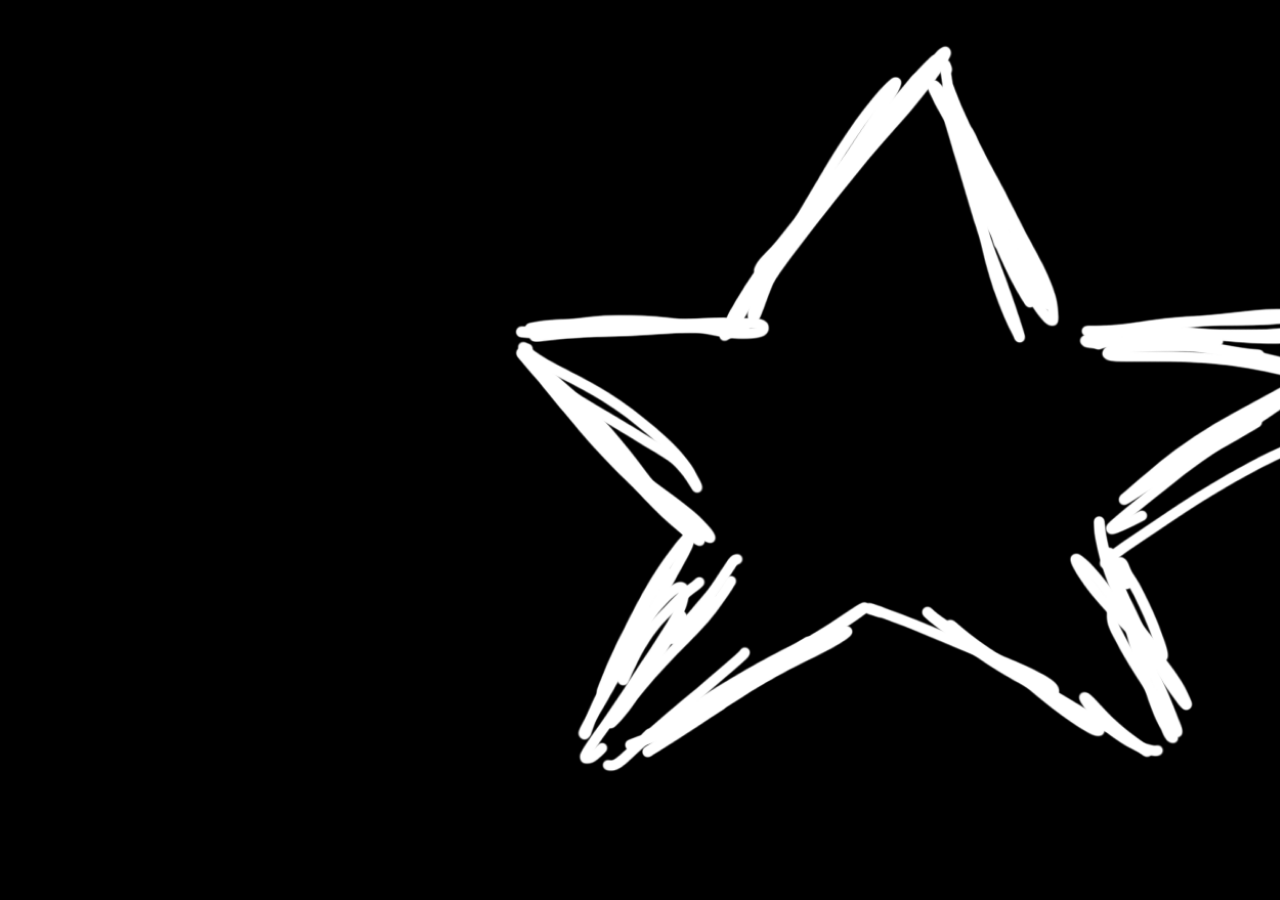
==== commit fc4df42d: "test mute" ====
--- a/index.html
+++ b/index.html
@@ -88,7 +88,7 @@
 
 	<!--<div class="center" style="margin: 00px 60px">-->
 	
-	<video playsinline autoplay loop id="bgvid">
+	<video playsinline autoplay muted loop id="bgvid">
 	
 	 <source src="yonkers.webm" type="video/webm">
 	 <source src="yonkers.mp4" type="video/mp4">
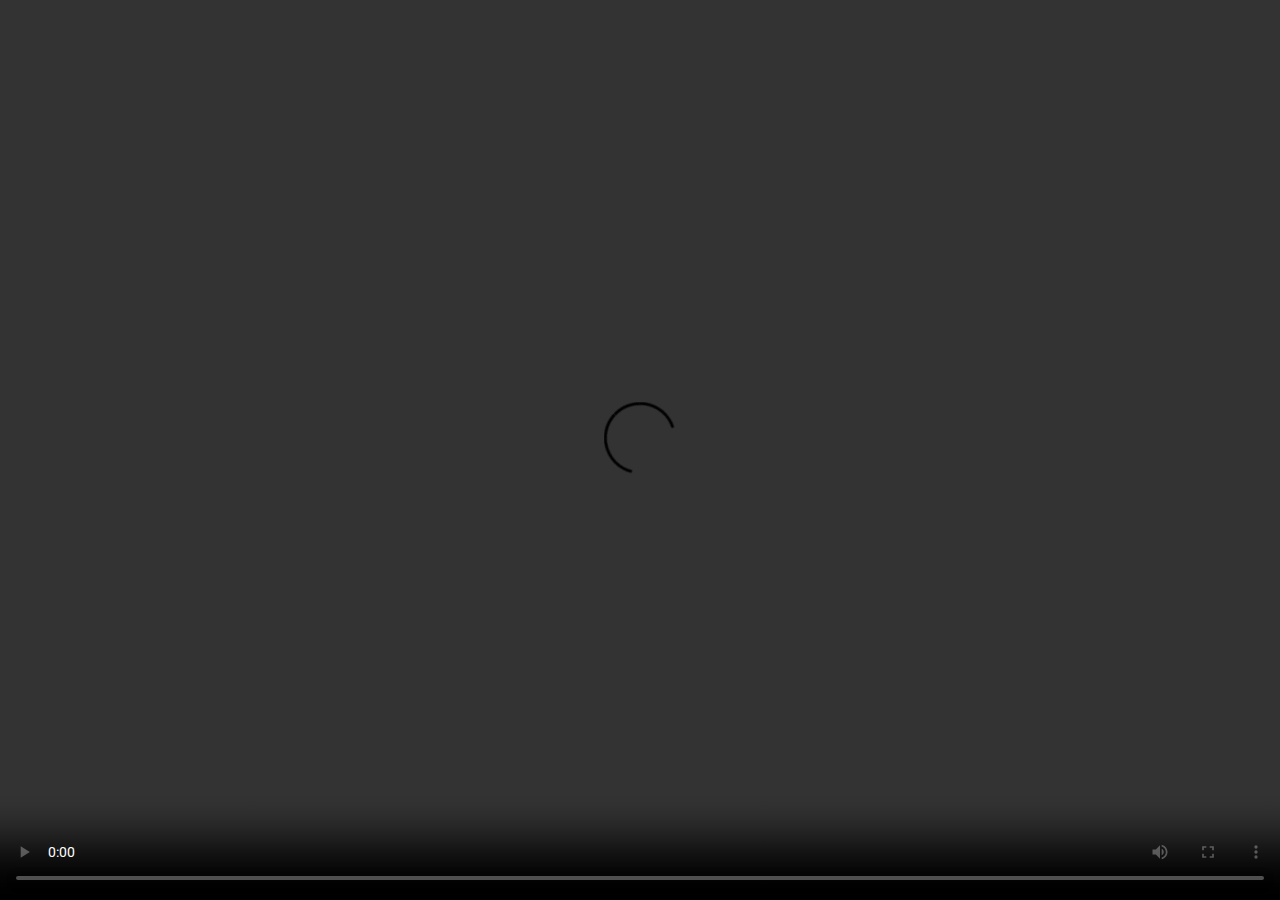
==== commit ecf3d7da: "testing controls" ====
--- a/index.html
+++ b/index.html
@@ -7,7 +7,8 @@
   <meta name="description" content="">
   <meta name="keywords" content="">
   <meta name="generator" content="Responsive Site Designer 1.5.1390">
-  <title>Index</title>
+  <link rel="icon" href="tab.png">
+  <title>Goblin</title>
  <!--  <link rel="stylesheet" href="css/coffeegrinder.min.css">-->
  <!-- <link rel="stylesheet" href="css/wireframe-theme.min.css">-->
   <script>document.createElement( "picture" );</script>
@@ -54,7 +55,83 @@
 }
 
 
- @media screen and (max-device-width: 412px) {
+
+
+@media screen and (max-device-width: 800px) {
+    html {
+         
+		 
+    }
+    video#bgvid {
+        position: fixed;
+    top: 50%;
+    left: 50%;
+    min-width: 100%;
+    min-height: 100%;
+    width: 150%;
+    height: 150%;
+    z-index: -200;
+    -ms-transform: translateX(-50%) translateY(-50%);
+    -moz-transform: translateX(-50%) translateY(-50%);
+    -webkit-transform: translateX(-50%) translateY(-50%);
+    transform: translateX(-50%) translateY(-50%);
+    background: url(star.gif) no-repeat;
+    background-size: cover;
+		
+    }
+}
+
+
+@media screen and (max-device-width: 732px) {
+    html {
+         
+		 
+    }
+    video#bgvid {
+        position: fixed;
+    top: 50%;
+    left: 50%;
+    min-width: 100%;
+    min-height: 100%;
+    width: 120%;
+    height: 120%;
+    z-index: -200;
+    -ms-transform: translateX(-50%) translateY(-50%);
+    -moz-transform: translateX(-50%) translateY(-50%);
+    -webkit-transform: translateX(-50%) translateY(-50%);
+    transform: translateX(-50%) translateY(-50%);
+    background: url(star.gif) no-repeat;
+    background-size: cover;
+		
+    }
+}
+
+
+ @media screen and (max-device-width: 667px) {
+    html {
+         
+		 
+    }
+    video#bgvid {
+        position: fixed;
+    top: 50%;
+    left: 50%;
+    min-width: 10%;
+    min-height: 10%;
+    width: 80%;
+    height: 80%;
+    z-index: -200;
+    -ms-transform: translateX(-50%) translateY(-50%);
+    -moz-transform: translateX(-50%) translateY(-50%);
+    -webkit-transform: translateX(-50%) translateY(-50%);
+    transform: translateX(-50%) translateY(-50%);
+    background: url(star.gif) no-repeat;
+    background-size: cover;
+		
+    }
+}
+
+@media screen and (max-device-width: 412px) {
     html {
          
 		 
@@ -88,7 +165,7 @@
 
 	<!--<div class="center" style="margin: 00px 60px">-->
 	
-	<video playsinline autoplay muted loop id="bgvid">
+	<video playsinline autoplay  controls loop id="bgvid">
 	
 	 <source src="yonkers.webm" type="video/webm">
 	 <source src="yonkers.mp4" type="video/mp4">
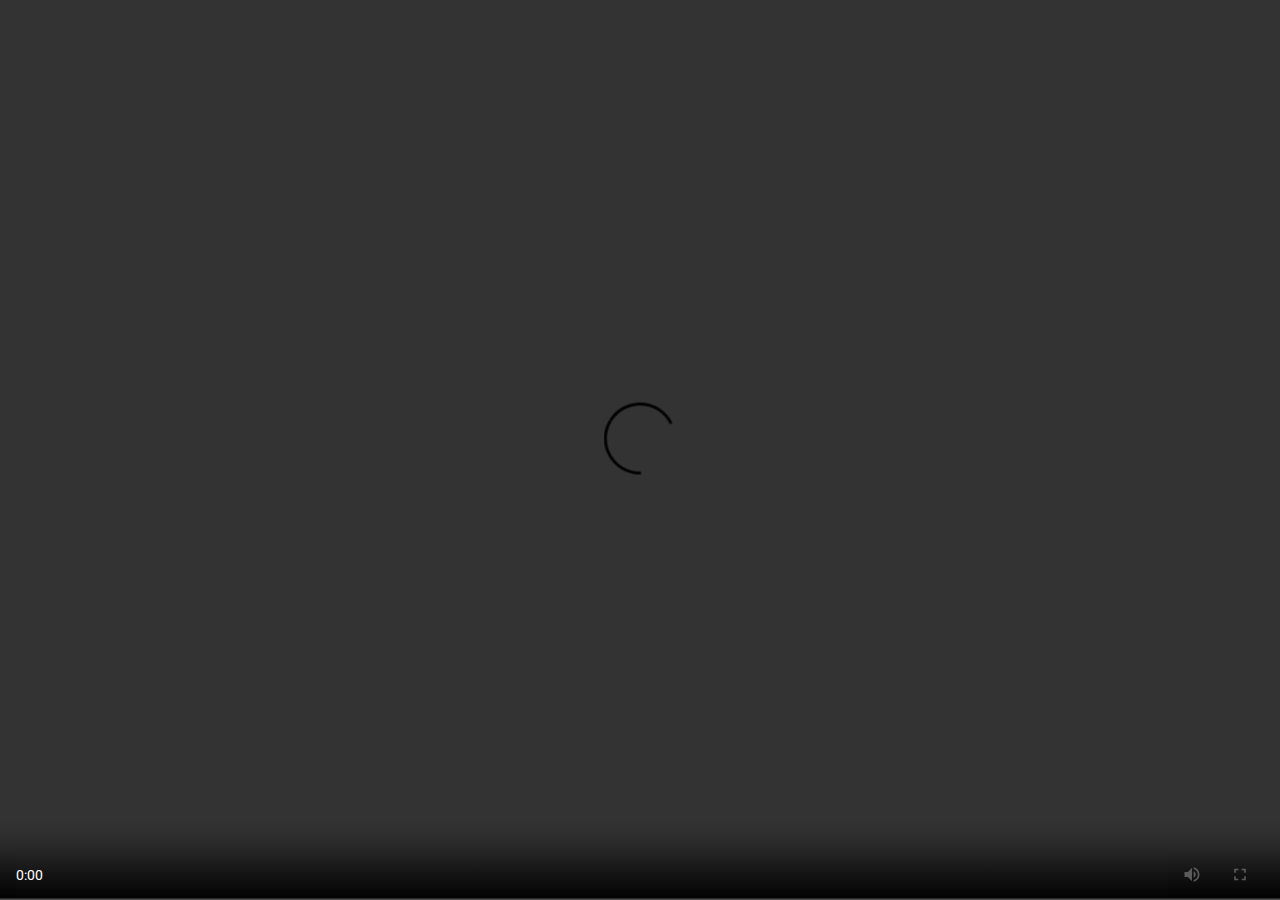
==== commit 10f865d8: "Java query screen" ====
--- a/index.html
+++ b/index.html
@@ -35,6 +35,26 @@
 </script>
 <!-- End of SMOOTH SCROLL -->
 
+<script>
+jQuery(document).ready(function($){
+
+var currentVid = $('video')[0].currentSrc,  
+supportedType;
+
+
+   supportedType = 'mp4';
+
+
+if ($(window).innerWidth() < 768) {  
+   $('video')[0].src = $('video .' + supportedType + '.sp ').attr('src');
+} else {
+   $('video')[0].src = $('video .' + supportedType + '.hd ').attr('src');
+}
+
+});
+</script>			 
+
+
 <style>
 
 video#bgvid { 
@@ -43,117 +63,29 @@
     left: 50%;
     min-width: 100%;
     min-height: 100%;
-    width: auto;
-    height: auto;
+    width: 105%;
+    height: 105%;
     z-index: -100;
     -ms-transform: translateX(-50%) translateY(-50%);
     -moz-transform: translateX(-50%) translateY(-50%);
     -webkit-transform: translateX(-50%) translateY(-50%);
     transform: translateX(-50%) translateY(-50%);
-    background: url(star.gif) no-repeat;
+    background: url(biteme.gif) no-repeat;
     background-size: cover; 
 }
 
 
 
 
-@media screen and (max-device-width: 800px) {
-    html {
-         
-		 
-    }
-    video#bgvid {
-        position: fixed;
-    top: 50%;
-    left: 50%;
-    min-width: 100%;
-    min-height: 100%;
-    width: 150%;
-    height: 150%;
-    z-index: -200;
-    -ms-transform: translateX(-50%) translateY(-50%);
-    -moz-transform: translateX(-50%) translateY(-50%);
-    -webkit-transform: translateX(-50%) translateY(-50%);
-    transform: translateX(-50%) translateY(-50%);
-    background: url(star.gif) no-repeat;
-    background-size: cover;
-		
-    }
-}
 
 
-@media screen and (max-device-width: 732px) {
-    html {
-         
-		 
-    }
-    video#bgvid {
-        position: fixed;
-    top: 50%;
-    left: 50%;
-    min-width: 100%;
-    min-height: 100%;
-    width: 120%;
-    height: 120%;
-    z-index: -200;
-    -ms-transform: translateX(-50%) translateY(-50%);
-    -moz-transform: translateX(-50%) translateY(-50%);
-    -webkit-transform: translateX(-50%) translateY(-50%);
-    transform: translateX(-50%) translateY(-50%);
-    background: url(star.gif) no-repeat;
-    background-size: cover;
-		
-    }
-}
 
 
- @media screen and (max-device-width: 667px) {
-    html {
-         
-		 
-    }
-    video#bgvid {
-        position: fixed;
-    top: 50%;
-    left: 50%;
-    min-width: 10%;
-    min-height: 10%;
-    width: 80%;
-    height: 80%;
-    z-index: -200;
-    -ms-transform: translateX(-50%) translateY(-50%);
-    -moz-transform: translateX(-50%) translateY(-50%);
-    -webkit-transform: translateX(-50%) translateY(-50%);
-    transform: translateX(-50%) translateY(-50%);
-    background: url(star.gif) no-repeat;
-    background-size: cover;
-		
-    }
-}
 
-@media screen and (max-device-width: 412px) {
-    html {
-         
-		 
-    }
-    video#bgvid {
-        position: fixed;
-    top: 50%;
-    left: 50%;
-    min-width: 10%;
-    min-height: 10%;
-    width: 150%;
-    height: 150%;
-    z-index: -200;
-    -ms-transform: translateX(-50%) translateY(-50%);
-    -moz-transform: translateX(-50%) translateY(-50%);
-    -webkit-transform: translateX(-50%) translateY(-50%);
-    transform: translateX(-50%) translateY(-50%);
-    background: url(star.gif) no-repeat;
-    background-size: cover;
-		
-    }
-}
+
+
+
+
 
 
 </style>
@@ -167,8 +99,9 @@
 	
 	<video playsinline autoplay  controls loop id="bgvid">
 	
-	 <source src="yonkers.webm" type="video/webm">
-	 <source src="yonkers.mp4" type="video/mp4">
+	 <source src="Chew.webm" type="video/webm">
+	 <source class="mp4 hd" src="Chew.mp4" type="video/mp4">
+	 <source class="mp4 sp" src="Chew mob.mp4" type="video/mp4">
 </video>
 <!--</div>-->
 
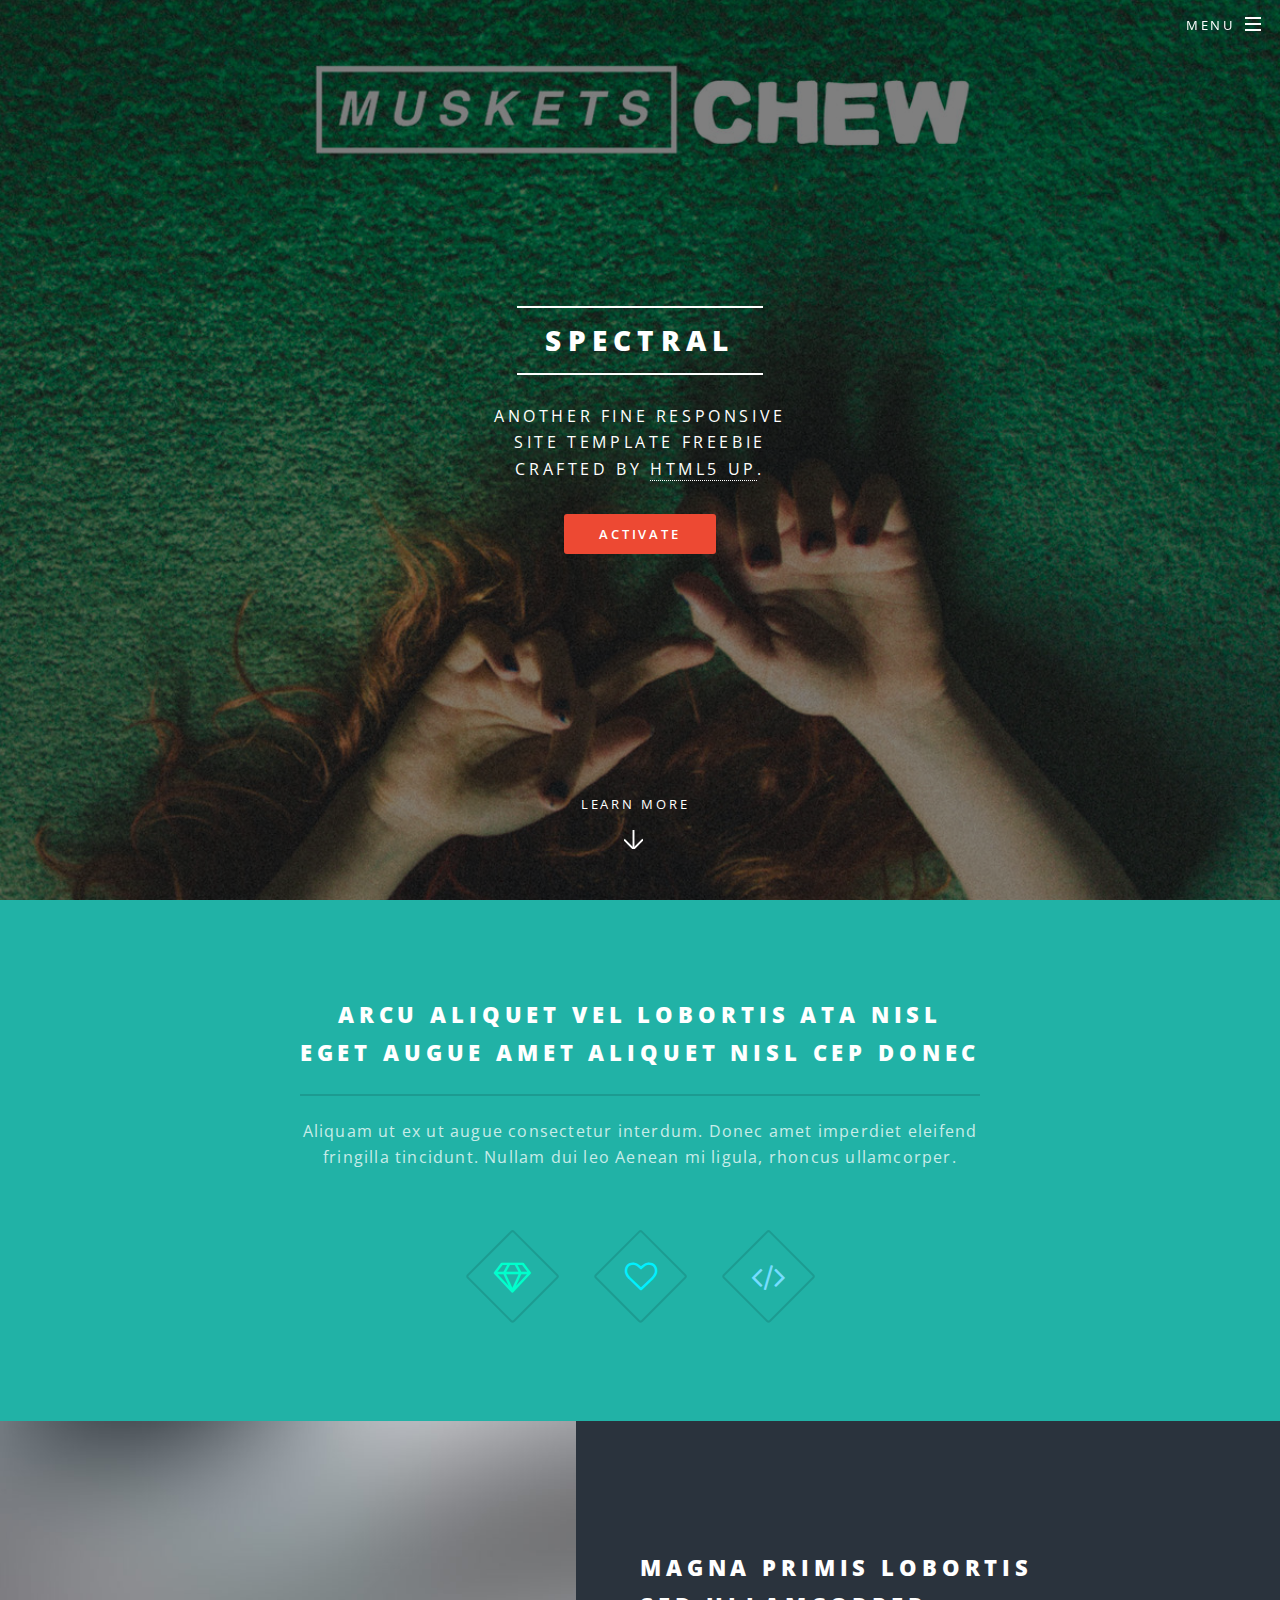
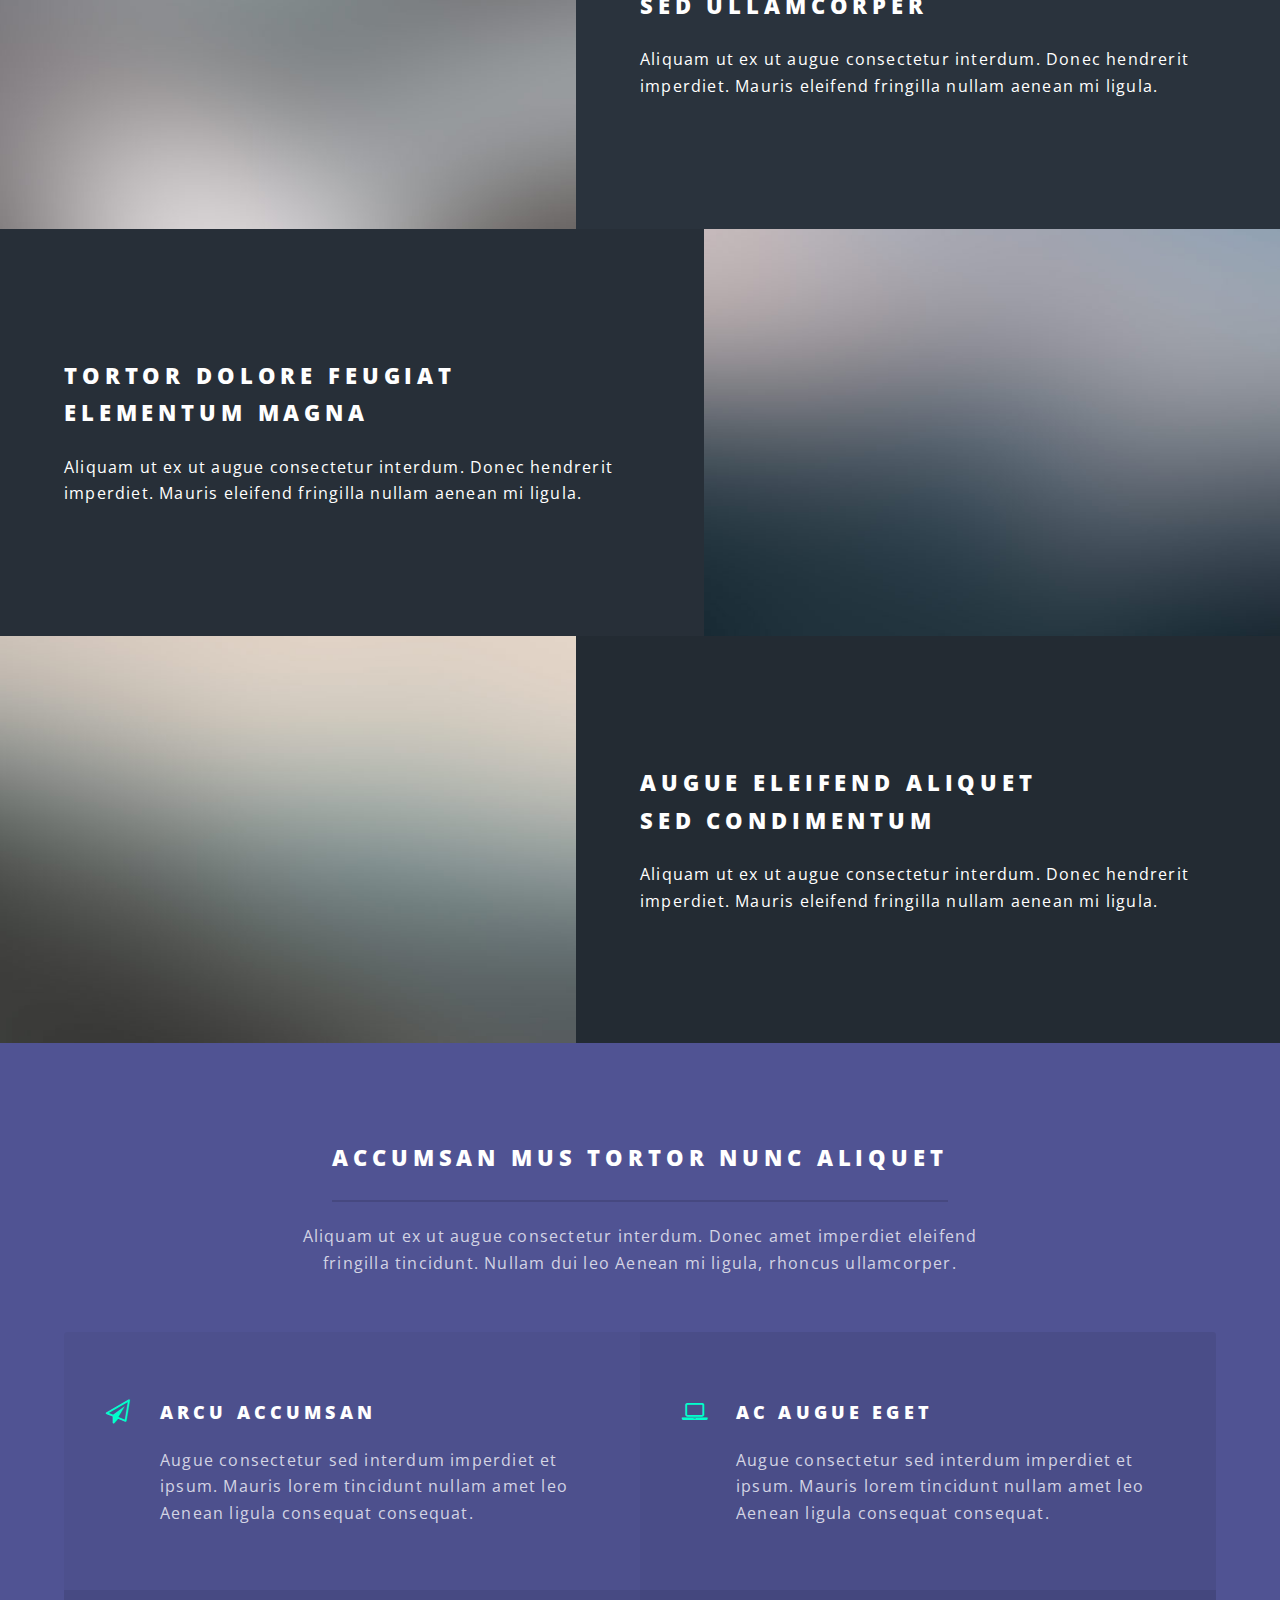
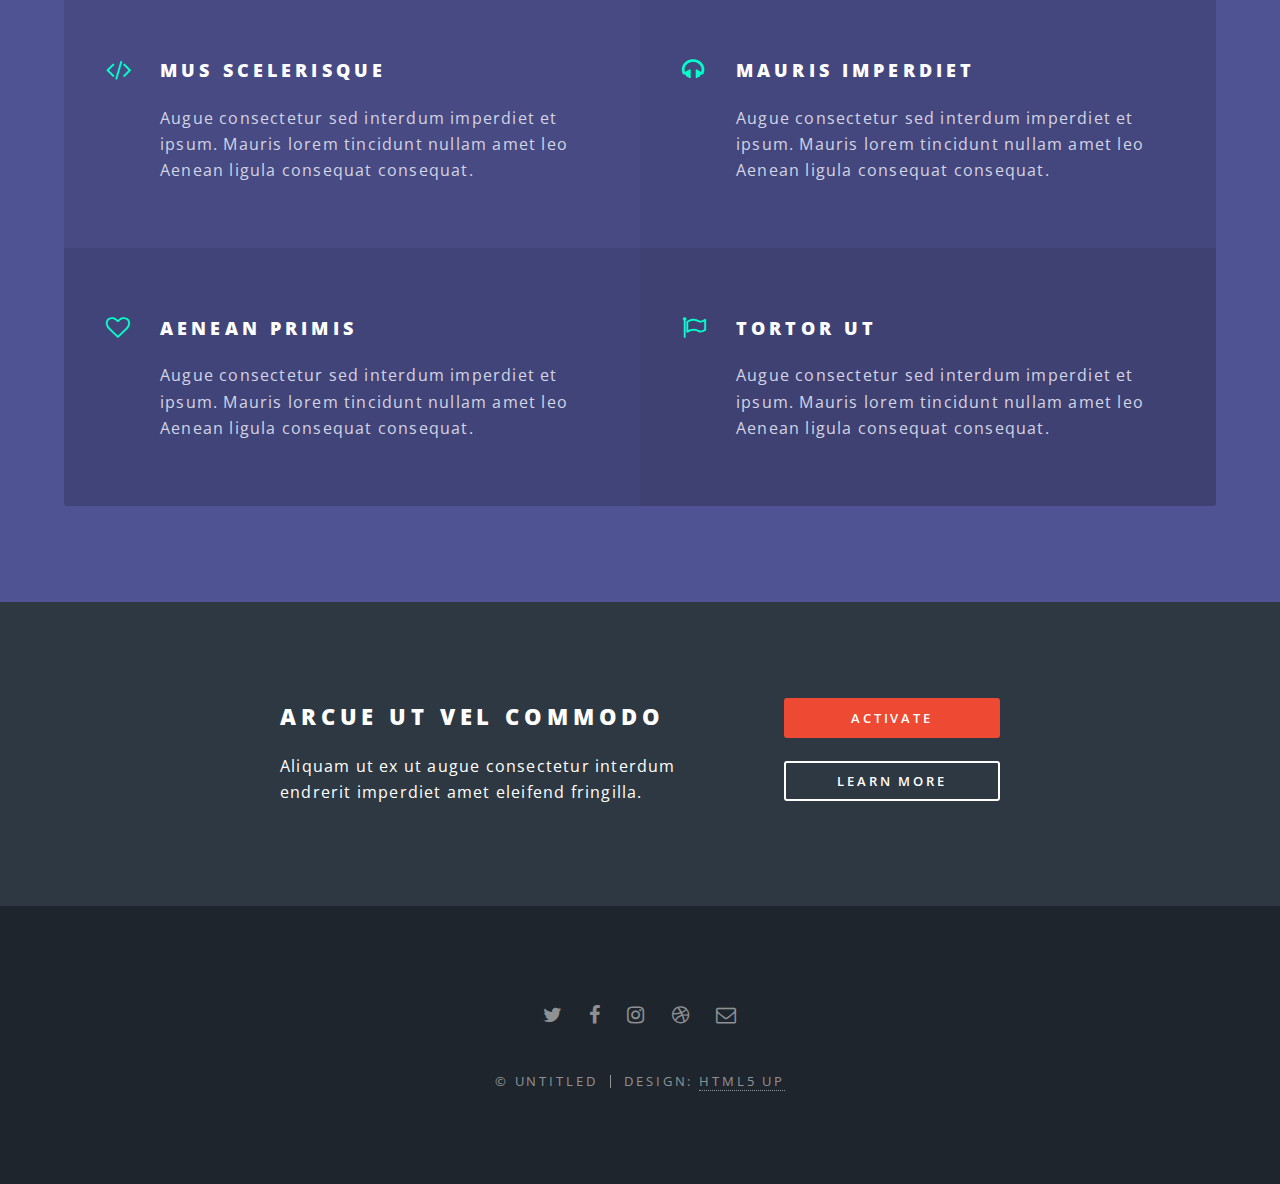
==== commit e7a3b5f2: "New site test" ====
--- a/index.html
+++ b/index.html
@@ -1,120 +1,174 @@
-<!DOCTYPE html>
+<!DOCTYPE HTML>
+<!--
+	Spectral by HTML5 UP
+	html5up.net | @ajlkn
+	Free for personal and commercial use under the CCA 3.0 license (html5up.net/license)
+-->
 <html>
+	<head>
+		<title>Spectral by HTML5 UP</title>
+		<meta charset="utf-8" />
+		<meta name="viewport" content="width=device-width, initial-scale=1, user-scalable=no" />
+		<link rel="stylesheet" href="assets/css/main.css" />
+		<noscript><link rel="stylesheet" href="assets/css/noscript.css" /></noscript>
+	</head>
+	<body class="landing is-preload">
 
-<head>
-  <meta charset="utf-8">
-  <meta name="viewport" content="width=device-width, initial-scale=1.0">
-  <meta name="description" content="">
-  <meta name="keywords" content="">
-  <meta name="generator" content="Responsive Site Designer 1.5.1390">
-  <link rel="icon" href="tab.png">
-  <title>Goblin</title>
- <!--  <link rel="stylesheet" href="css/coffeegrinder.min.css">-->
- <!-- <link rel="stylesheet" href="css/wireframe-theme.min.css">-->
-  <script>document.createElement( "picture" );</script>
-  <script src="js/picturefill.min.js" class="picturefill" async="async"></script>
-  <link rel="stylesheet" href="css/main.css">
-  <link rel="stylesheet" href="https://fonts.googleapis.com/css?family=Roboto:400,b">
-<!-- SMOOTH SCROLL -->
-<script src="https://ajax.googleapis.com/ajax/libs/jquery/1.10.2/jquery.min.js"></script>
-<script>
-$(function() {
-  $('a[href*=#]:not([href=#])').click(function() {
-    if (location.pathname.replace(/^\//,'') == this.pathname.replace(/^\//,'') && location.hostname == this.hostname) {
-      var target = $(this.hash);
-      target = target.length ? target : $('[name=' + this.hash.slice(1) +']');
-      if (target.length) {
-        $('html,body').animate({
-          scrollTop: target.offset().top
-        }, 1000);
-        return false;
-      }
-    }
-  });
-});
-</script>
-<!-- End of SMOOTH SCROLL -->
+		<!-- Page Wrapper -->
+			<div id="page-wrapper">
 
-<script>
-jQuery(document).ready(function($){
+				<!-- Header -->
+					<header id="header" class="alt">
+						<h1><a href="index.html">Spectral</a></h1>
+						<nav id="nav">
+							<ul>
+								<li class="special">
+									<a href="#menu" class="menuToggle"><span>Menu</span></a>
+									<div id="menu">
+										<ul>
+											<li><a href="index.html">Home</a></li>
+											<li><a href="generic.html">Generic</a></li>
+											<li><a href="elements.html">Elements</a></li>
+											<li><a href="#">Sign Up</a></li>
+											<li><a href="#">Log In</a></li>
+										</ul>
+									</div>
+								</li>
+							</ul>
+						</nav>
+					</header>
 
-var currentVid = $('video')[0].currentSrc,  
-supportedType;
+				<!-- Banner -->
+					<section id="banner">
+						<div class="inner">
+							<h2>Spectral</h2>
+							<p>Another fine responsive<br />
+							site template freebie<br />
+							crafted by <a href="http://html5up.net">HTML5 UP</a>.</p>
+							<ul class="actions special">
+								<li><a href="#" class="button primary">Activate</a></li>
+							</ul>
+						</div>
+						<a href="#one" class="more scrolly">Learn More</a>
+					</section>
 
+				<!-- One -->
+					<section id="one" class="wrapper style1 special">
+						<div class="inner">
+							<header class="major">
+								<h2>Arcu aliquet vel lobortis ata nisl<br />
+								eget augue amet aliquet nisl cep donec</h2>
+								<p>Aliquam ut ex ut augue consectetur interdum. Donec amet imperdiet eleifend<br />
+								fringilla tincidunt. Nullam dui leo Aenean mi ligula, rhoncus ullamcorper.</p>
+							</header>
+							<ul class="icons major">
+								<li><span class="icon fa-diamond major style1"><span class="label">Lorem</span></span></li>
+								<li><span class="icon fa-heart-o major style2"><span class="label">Ipsum</span></span></li>
+								<li><span class="icon fa-code major style3"><span class="label">Dolor</span></span></li>
+							</ul>
+						</div>
+					</section>
 
-   supportedType = 'mp4';
+				<!-- Two -->
+					<section id="two" class="wrapper alt style2">
+						<section class="spotlight">
+							<div class="image"><img src="images/pic01.jpg" alt="" /></div><div class="content">
+								<h2>Magna primis lobortis<br />
+								sed ullamcorper</h2>
+								<p>Aliquam ut ex ut augue consectetur interdum. Donec hendrerit imperdiet. Mauris eleifend fringilla nullam aenean mi ligula.</p>
+							</div>
+						</section>
+						<section class="spotlight">
+							<div class="image"><img src="images/pic02.jpg" alt="" /></div><div class="content">
+								<h2>Tortor dolore feugiat<br />
+								elementum magna</h2>
+								<p>Aliquam ut ex ut augue consectetur interdum. Donec hendrerit imperdiet. Mauris eleifend fringilla nullam aenean mi ligula.</p>
+							</div>
+						</section>
+						<section class="spotlight">
+							<div class="image"><img src="images/pic03.jpg" alt="" /></div><div class="content">
+								<h2>Augue eleifend aliquet<br />
+								sed condimentum</h2>
+								<p>Aliquam ut ex ut augue consectetur interdum. Donec hendrerit imperdiet. Mauris eleifend fringilla nullam aenean mi ligula.</p>
+							</div>
+						</section>
+					</section>
 
+				<!-- Three -->
+					<section id="three" class="wrapper style3 special">
+						<div class="inner">
+							<header class="major">
+								<h2>Accumsan mus tortor nunc aliquet</h2>
+								<p>Aliquam ut ex ut augue consectetur interdum. Donec amet imperdiet eleifend<br />
+								fringilla tincidunt. Nullam dui leo Aenean mi ligula, rhoncus ullamcorper.</p>
+							</header>
+							<ul class="features">
+								<li class="icon fa-paper-plane-o">
+									<h3>Arcu accumsan</h3>
+									<p>Augue consectetur sed interdum imperdiet et ipsum. Mauris lorem tincidunt nullam amet leo Aenean ligula consequat consequat.</p>
+								</li>
+								<li class="icon fa-laptop">
+									<h3>Ac Augue Eget</h3>
+									<p>Augue consectetur sed interdum imperdiet et ipsum. Mauris lorem tincidunt nullam amet leo Aenean ligula consequat consequat.</p>
+								</li>
+								<li class="icon fa-code">
+									<h3>Mus Scelerisque</h3>
+									<p>Augue consectetur sed interdum imperdiet et ipsum. Mauris lorem tincidunt nullam amet leo Aenean ligula consequat consequat.</p>
+								</li>
+								<li class="icon fa-headphones">
+									<h3>Mauris Imperdiet</h3>
+									<p>Augue consectetur sed interdum imperdiet et ipsum. Mauris lorem tincidunt nullam amet leo Aenean ligula consequat consequat.</p>
+								</li>
+								<li class="icon fa-heart-o">
+									<h3>Aenean Primis</h3>
+									<p>Augue consectetur sed interdum imperdiet et ipsum. Mauris lorem tincidunt nullam amet leo Aenean ligula consequat consequat.</p>
+								</li>
+								<li class="icon fa-flag-o">
+									<h3>Tortor Ut</h3>
+									<p>Augue consectetur sed interdum imperdiet et ipsum. Mauris lorem tincidunt nullam amet leo Aenean ligula consequat consequat.</p>
+								</li>
+							</ul>
+						</div>
+					</section>
 
-if ($(window).innerWidth() < 768) {  
-   $('video')[0].src = $('video .' + supportedType + '.sp ').attr('src');
-} else {
-   $('video')[0].src = $('video .' + supportedType + '.hd ').attr('src');
-}
+				<!-- CTA -->
+					<section id="cta" class="wrapper style4">
+						<div class="inner">
+							<header>
+								<h2>Arcue ut vel commodo</h2>
+								<p>Aliquam ut ex ut augue consectetur interdum endrerit imperdiet amet eleifend fringilla.</p>
+							</header>
+							<ul class="actions stacked">
+								<li><a href="#" class="button fit primary">Activate</a></li>
+								<li><a href="#" class="button fit">Learn More</a></li>
+							</ul>
+						</div>
+					</section>
 
-});
-</script>			 
+				<!-- Footer -->
+					<footer id="footer">
+						<ul class="icons">
+							<li><a href="#" class="icon fa-twitter"><span class="label">Twitter</span></a></li>
+							<li><a href="#" class="icon fa-facebook"><span class="label">Facebook</span></a></li>
+							<li><a href="#" class="icon fa-instagram"><span class="label">Instagram</span></a></li>
+							<li><a href="#" class="icon fa-dribbble"><span class="label">Dribbble</span></a></li>
+							<li><a href="#" class="icon fa-envelope-o"><span class="label">Email</span></a></li>
+						</ul>
+						<ul class="copyright">
+							<li>&copy; Untitled</li><li>Design: <a href="http://html5up.net">HTML5 UP</a></li>
+						</ul>
+					</footer>
 
+			</div>
 
-<style>
+		<!-- Scripts -->
+			<script src="assets/js/jquery.min.js"></script>
+			<script src="assets/js/jquery.scrollex.min.js"></script>
+			<script src="assets/js/jquery.scrolly.min.js"></script>
+			<script src="assets/js/browser.min.js"></script>
+			<script src="assets/js/breakpoints.min.js"></script>
+			<script src="assets/js/util.js"></script>
+			<script src="assets/js/main.js"></script>
 
-video#bgvid { 
-    position: fixed;
-    top: 50%;
-    left: 50%;
-    min-width: 100%;
-    min-height: 100%;
-    width: 105%;
-    height: 105%;
-    z-index: -100;
-    -ms-transform: translateX(-50%) translateY(-50%);
-    -moz-transform: translateX(-50%) translateY(-50%);
-    -webkit-transform: translateX(-50%) translateY(-50%);
-    transform: translateX(-50%) translateY(-50%);
-    background: url(biteme.gif) no-repeat;
-    background-size: cover; 
-}
-
-
-
-
-
-
-
-
-
-
-
-
-
-
-
-</style>
-
-</head>
-<body>
-
- 
-
-	<!--<div class="center" style="margin: 00px 60px">-->
-	
-	<video playsinline autoplay  controls loop id="bgvid">
-	
-	 <source src="Chew.webm" type="video/webm">
-	 <source class="mp4 hd" src="Chew.mp4" type="video/mp4">
-	 <source class="mp4 sp" src="Chew mob.mp4" type="video/mp4">
-</video>
-<!--</div>-->
-
-
-
-
-
-
-
-
-
-
-</body>
-
-</html>
-
+	</body>
+</html>--- a/assets/css/main.css
+++ b/assets/css/main.css
@@ -0,0 +1,3978 @@
+@import url(font-awesome.min.css);
+@import url("https://fonts.googleapis.com/css?family=Open+Sans:400,400italic,600,600italic,800,800italic");
+
+/*
+	Spectral by HTML5 UP
+	html5up.net | @ajlkn
+	Free for personal and commercial use under the CCA 3.0 license (html5up.net/license)
+*/
+
+html, body, div, span, applet, object,
+iframe, h1, h2, h3, h4, h5, h6, p, blockquote,
+pre, a, abbr, acronym, address, big, cite,
+code, del, dfn, em, img, ins, kbd, q, s, samp,
+small, strike, strong, sub, sup, tt, var, b,
+u, i, center, dl, dt, dd, ol, ul, li, fieldset,
+form, label, legend, table, caption, tbody,
+tfoot, thead, tr, th, td, article, aside,
+canvas, details, embed, figure, figcaption,
+footer, header, hgroup, menu, nav, output, ruby,
+section, summary, time, mark, audio, video {
+	margin: 0;
+	padding: 0;
+	border: 0;
+	font-size: 100%;
+	font: inherit;
+	vertical-align: baseline;}
+
+article, aside, details, figcaption, figure,
+footer, header, hgroup, menu, nav, section {
+	display: block;}
+
+body {
+	line-height: 1;
+}
+
+ol, ul {
+	list-style: none;
+}
+
+blockquote, q {
+	quotes: none;
+}
+
+	blockquote:before, blockquote:after, q:before, q:after {
+		content: '';
+		content: none;
+	}
+
+table {
+	border-collapse: collapse;
+	border-spacing: 0;
+}
+
+body {
+	-webkit-text-size-adjust: none;
+}
+
+mark {
+	background-color: transparent;
+	color: inherit;
+}
+
+input::-moz-focus-inner {
+	border: 0;
+	padding: 0;
+}
+
+input, select, textarea {
+	-moz-appearance: none;
+	-webkit-appearance: none;
+	-ms-appearance: none;
+	appearance: none;
+}
+
+/* Basic */
+
+	@-ms-viewport {
+		width: device-width;
+	}
+
+	html {
+		box-sizing: border-box;
+	}
+
+	*, *:before, *:after {
+		box-sizing: inherit;
+	}
+
+	body {
+		background: #2e3842;
+	}
+
+		body.is-preload *, body.is-preload *:before, body.is-preload *:after {
+			-moz-animation: none !important;
+			-webkit-animation: none !important;
+			-ms-animation: none !important;
+			animation: none !important;
+			-moz-transition: none !important;
+			-webkit-transition: none !important;
+			-ms-transition: none !important;
+			transition: none !important;
+		}
+
+	body, input, select, textarea {
+		color: #fff;
+		font-family: "Open Sans", Helvetica, sans-serif;
+		font-size: 15pt;
+		font-weight: 400;
+		letter-spacing: 0.075em;
+		line-height: 1.65em;
+	}
+
+		@media screen and (max-width: 1680px) {
+
+			body, input, select, textarea {
+				font-size: 13pt;
+			}
+
+		}
+
+		@media screen and (max-width: 1280px) {
+
+			body, input, select, textarea {
+				font-size: 12pt;
+			}
+
+		}
+
+		@media screen and (max-width: 736px) {
+
+			body, input, select, textarea {
+				font-size: 11pt;
+				letter-spacing: 0.0375em;
+			}
+
+		}
+
+	a {
+		-moz-transition: color 0.2s ease, border-bottom-color 0.2s ease;
+		-webkit-transition: color 0.2s ease, border-bottom-color 0.2s ease;
+		-ms-transition: color 0.2s ease, border-bottom-color 0.2s ease;
+		transition: color 0.2s ease, border-bottom-color 0.2s ease;
+		border-bottom: dotted 1px;
+		color: inherit;
+		text-decoration: none;
+	}
+
+		a:hover {
+			border-bottom-color: transparent;
+		}
+
+	strong, b {
+		color: #fff;
+		font-weight: 600;
+	}
+
+	em, i {
+		font-style: italic;
+	}
+
+	p {
+		margin: 0 0 2em 0;
+	}
+
+	h1, h2, h3, h4, h5, h6 {
+		color: #fff;
+		font-weight: 800;
+		letter-spacing: 0.225em;
+		line-height: 1em;
+		margin: 0 0 1em 0;
+		text-transform: uppercase;
+	}
+
+		h1 a, h2 a, h3 a, h4 a, h5 a, h6 a {
+			color: inherit;
+			text-decoration: none;
+		}
+
+	h2 {
+		font-size: 1.35em;
+		line-height: 1.75em;
+	}
+
+		@media screen and (max-width: 736px) {
+
+			h2 {
+				font-size: 1.1em;
+				line-height: 1.65em;
+			}
+
+		}
+
+	h3 {
+		font-size: 1.15em;
+		line-height: 1.75em;
+	}
+
+		@media screen and (max-width: 736px) {
+
+			h3 {
+				font-size: 1em;
+				line-height: 1.65em;
+			}
+
+		}
+
+	h4 {
+		font-size: 1em;
+		line-height: 1.5em;
+	}
+
+	h5 {
+		font-size: 0.8em;
+		line-height: 1.5em;
+	}
+
+	h6 {
+		font-size: 0.7em;
+		line-height: 1.5em;
+	}
+
+	sub {
+		font-size: 0.8em;
+		position: relative;
+		top: 0.5em;
+	}
+
+	sup {
+		font-size: 0.8em;
+		position: relative;
+		top: -0.5em;
+	}
+
+	hr {
+		border: 0;
+		border-bottom: solid 2px #fff;
+		margin: 3em 0;
+	}
+
+		hr.major {
+			margin: 4.5em 0;
+		}
+
+	blockquote {
+		border-left: solid 4px #fff;
+		font-style: italic;
+		margin: 0 0 2em 0;
+		padding: 0.5em 0 0.5em 2em;
+	}
+
+	code {
+		background: rgba(144, 144, 144, 0.25);
+		border-radius: 3px;
+		font-family: "Courier New", monospace;
+		font-size: 0.9em;
+		letter-spacing: 0;
+		margin: 0 0.25em;
+		padding: 0.25em 0.65em;
+	}
+
+	pre {
+		-webkit-overflow-scrolling: touch;
+		font-family: "Courier New", monospace;
+		font-size: 0.9em;
+		margin: 0 0 2em 0;
+	}
+
+		pre code {
+			display: block;
+			line-height: 1.75em;
+			padding: 1em 1.5em;
+			overflow-x: auto;
+		}
+
+	.align-left {
+		text-align: left;
+	}
+
+	.align-center {
+		text-align: center;
+	}
+
+	.align-right {
+		text-align: right;
+	}
+
+/* Row */
+
+	.row {
+		display: flex;
+		flex-wrap: wrap;
+		box-sizing: border-box;
+		align-items: stretch;
+	}
+
+		.row > * {
+			box-sizing: border-box;
+		}
+
+		.row.gtr-uniform > * > :last-child {
+			margin-bottom: 0;
+		}
+
+		.row.aln-left {
+			justify-content: flex-start;
+		}
+
+		.row.aln-center {
+			justify-content: center;
+		}
+
+		.row.aln-right {
+			justify-content: flex-end;
+		}
+
+		.row.aln-top {
+			align-items: flex-start;
+		}
+
+		.row.aln-middle {
+			align-items: center;
+		}
+
+		.row.aln-bottom {
+			align-items: flex-end;
+		}
+
+		.row > .imp {
+			order: -1;
+		}
+
+		.row > .col-1 {
+			width: 8.3333333333%;
+		}
+
+		.row > .off-1 {
+			margin-left: 8.3333333333%;
+		}
+
+		.row > .col-2 {
+			width: 16.6666666667%;
+		}
+
+		.row > .off-2 {
+			margin-left: 16.6666666667%;
+		}
+
+		.row > .col-3 {
+			width: 25%;
+		}
+
+		.row > .off-3 {
+			margin-left: 25%;
+		}
+
+		.row > .col-4 {
+			width: 33.3333333333%;
+		}
+
+		.row > .off-4 {
+			margin-left: 33.3333333333%;
+		}
+
+		.row > .col-5 {
+			width: 41.6666666667%;
+		}
+
+		.row > .off-5 {
+			margin-left: 41.6666666667%;
+		}
+
+		.row > .col-6 {
+			width: 50%;
+		}
+
+		.row > .off-6 {
+			margin-left: 50%;
+		}
+
+		.row > .col-7 {
+			width: 58.3333333333%;
+		}
+
+		.row > .off-7 {
+			margin-left: 58.3333333333%;
+		}
+
+		.row > .col-8 {
+			width: 66.6666666667%;
+		}
+
+		.row > .off-8 {
+			margin-left: 66.6666666667%;
+		}
+
+		.row > .col-9 {
+			width: 75%;
+		}
+
+		.row > .off-9 {
+			margin-left: 75%;
+		}
+
+		.row > .col-10 {
+			width: 83.3333333333%;
+		}
+
+		.row > .off-10 {
+			margin-left: 83.3333333333%;
+		}
+
+		.row > .col-11 {
+			width: 91.6666666667%;
+		}
+
+		.row > .off-11 {
+			margin-left: 91.6666666667%;
+		}
+
+		.row > .col-12 {
+			width: 100%;
+		}
+
+		.row > .off-12 {
+			margin-left: 100%;
+		}
+
+		.row.gtr-0 {
+			margin-top: 0;
+			margin-left: 0em;
+		}
+
+			.row.gtr-0 > * {
+				padding: 0 0 0 0em;
+			}
+
+			.row.gtr-0.gtr-uniform {
+				margin-top: 0em;
+			}
+
+				.row.gtr-0.gtr-uniform > * {
+					padding-top: 0em;
+				}
+
+		.row.gtr-25 {
+			margin-top: 0;
+			margin-left: -0.375em;
+		}
+
+			.row.gtr-25 > * {
+				padding: 0 0 0 0.375em;
+			}
+
+			.row.gtr-25.gtr-uniform {
+				margin-top: -0.375em;
+			}
+
+				.row.gtr-25.gtr-uniform > * {
+					padding-top: 0.375em;
+				}
+
+		.row.gtr-50 {
+			margin-top: 0;
+			margin-left: -0.75em;
+		}
+
+			.row.gtr-50 > * {
+				padding: 0 0 0 0.75em;
+			}
+
+			.row.gtr-50.gtr-uniform {
+				margin-top: -0.75em;
+			}
+
+				.row.gtr-50.gtr-uniform > * {
+					padding-top: 0.75em;
+				}
+
+		.row {
+			margin-top: 0;
+			margin-left: -1.5em;
+		}
+
+			.row > * {
+				padding: 0 0 0 1.5em;
+			}
+
+			.row.gtr-uniform {
+				margin-top: -1.5em;
+			}
+
+				.row.gtr-uniform > * {
+					padding-top: 1.5em;
+				}
+
+		.row.gtr-150 {
+			margin-top: 0;
+			margin-left: -2.25em;
+		}
+
+			.row.gtr-150 > * {
+				padding: 0 0 0 2.25em;
+			}
+
+			.row.gtr-150.gtr-uniform {
+				margin-top: -2.25em;
+			}
+
+				.row.gtr-150.gtr-uniform > * {
+					padding-top: 2.25em;
+				}
+
+		.row.gtr-200 {
+			margin-top: 0;
+			margin-left: -3em;
+		}
+
+			.row.gtr-200 > * {
+				padding: 0 0 0 3em;
+			}
+
+			.row.gtr-200.gtr-uniform {
+				margin-top: -3em;
+			}
+
+				.row.gtr-200.gtr-uniform > * {
+					padding-top: 3em;
+				}
+
+		@media screen and (max-width: 1680px) {
+
+			.row {
+				display: flex;
+				flex-wrap: wrap;
+				box-sizing: border-box;
+				align-items: stretch;
+			}
+
+				.row > * {
+					box-sizing: border-box;
+				}
+
+				.row.gtr-uniform > * > :last-child {
+					margin-bottom: 0;
+				}
+
+				.row.aln-left {
+					justify-content: flex-start;
+				}
+
+				.row.aln-center {
+					justify-content: center;
+				}
+
+				.row.aln-right {
+					justify-content: flex-end;
+				}
+
+				.row.aln-top {
+					align-items: flex-start;
+				}
+
+				.row.aln-middle {
+					align-items: center;
+				}
+
+				.row.aln-bottom {
+					align-items: flex-end;
+				}
+
+				.row > .imp-xlarge {
+					order: -1;
+				}
+
+				.row > .col-1-xlarge {
+					width: 8.3333333333%;
+				}
+
+				.row > .off-1-xlarge {
+					margin-left: 8.3333333333%;
+				}
+
+				.row > .col-2-xlarge {
+					width: 16.6666666667%;
+				}
+
+				.row > .off-2-xlarge {
+					margin-left: 16.6666666667%;
+				}
+
+				.row > .col-3-xlarge {
+					width: 25%;
+				}
+
+				.row > .off-3-xlarge {
+					margin-left: 25%;
+				}
+
+				.row > .col-4-xlarge {
+					width: 33.3333333333%;
+				}
+
+				.row > .off-4-xlarge {
+					margin-left: 33.3333333333%;
+				}
+
+				.row > .col-5-xlarge {
+					width: 41.6666666667%;
+				}
+
+				.row > .off-5-xlarge {
+					margin-left: 41.6666666667%;
+				}
+
+				.row > .col-6-xlarge {
+					width: 50%;
+				}
+
+				.row > .off-6-xlarge {
+					margin-left: 50%;
+				}
+
+				.row > .col-7-xlarge {
+					width: 58.3333333333%;
+				}
+
+				.row > .off-7-xlarge {
+					margin-left: 58.3333333333%;
+				}
+
+				.row > .col-8-xlarge {
+					width: 66.6666666667%;
+				}
+
+				.row > .off-8-xlarge {
+					margin-left: 66.6666666667%;
+				}
+
+				.row > .col-9-xlarge {
+					width: 75%;
+				}
+
+				.row > .off-9-xlarge {
+					margin-left: 75%;
+				}
+
+				.row > .col-10-xlarge {
+					width: 83.3333333333%;
+				}
+
+				.row > .off-10-xlarge {
+					margin-left: 83.3333333333%;
+				}
+
+				.row > .col-11-xlarge {
+					width: 91.6666666667%;
+				}
+
+				.row > .off-11-xlarge {
+					margin-left: 91.6666666667%;
+				}
+
+				.row > .col-12-xlarge {
+					width: 100%;
+				}
+
+				.row > .off-12-xlarge {
+					margin-left: 100%;
+				}
+
+				.row.gtr-0 {
+					margin-top: 0;
+					margin-left: 0em;
+				}
+
+					.row.gtr-0 > * {
+						padding: 0 0 0 0em;
+					}
+
+					.row.gtr-0.gtr-uniform {
+						margin-top: 0em;
+					}
+
+						.row.gtr-0.gtr-uniform > * {
+							padding-top: 0em;
+						}
+
+				.row.gtr-25 {
+					margin-top: 0;
+					margin-left: -0.375em;
+				}
+
+					.row.gtr-25 > * {
+						padding: 0 0 0 0.375em;
+					}
+
+					.row.gtr-25.gtr-uniform {
+						margin-top: -0.375em;
+					}
+
+						.row.gtr-25.gtr-uniform > * {
+							padding-top: 0.375em;
+						}
+
+				.row.gtr-50 {
+					margin-top: 0;
+					margin-left: -0.75em;
+				}
+
+					.row.gtr-50 > * {
+						padding: 0 0 0 0.75em;
+					}
+
+					.row.gtr-50.gtr-uniform {
+						margin-top: -0.75em;
+					}
+
+						.row.gtr-50.gtr-uniform > * {
+							padding-top: 0.75em;
+						}
+
+				.row {
+					margin-top: 0;
+					margin-left: -1.5em;
+				}
+
+					.row > * {
+						padding: 0 0 0 1.5em;
+					}
+
+					.row.gtr-uniform {
+						margin-top: -1.5em;
+					}
+
+						.row.gtr-uniform > * {
+							padding-top: 1.5em;
+						}
+
+				.row.gtr-150 {
+					margin-top: 0;
+					margin-left: -2.25em;
+				}
+
+					.row.gtr-150 > * {
+						padding: 0 0 0 2.25em;
+					}
+
+					.row.gtr-150.gtr-uniform {
+						margin-top: -2.25em;
+					}
+
+						.row.gtr-150.gtr-uniform > * {
+							padding-top: 2.25em;
+						}
+
+				.row.gtr-200 {
+					margin-top: 0;
+					margin-left: -3em;
+				}
+
+					.row.gtr-200 > * {
+						padding: 0 0 0 3em;
+					}
+
+					.row.gtr-200.gtr-uniform {
+						margin-top: -3em;
+					}
+
+						.row.gtr-200.gtr-uniform > * {
+							padding-top: 3em;
+						}
+
+		}
+
+		@media screen and (max-width: 1280px) {
+
+			.row {
+				display: flex;
+				flex-wrap: wrap;
+				box-sizing: border-box;
+				align-items: stretch;
+			}
+
+				.row > * {
+					box-sizing: border-box;
+				}
+
+				.row.gtr-uniform > * > :last-child {
+					margin-bottom: 0;
+				}
+
+				.row.aln-left {
+					justify-content: flex-start;
+				}
+
+				.row.aln-center {
+					justify-content: center;
+				}
+
+				.row.aln-right {
+					justify-content: flex-end;
+				}
+
+				.row.aln-top {
+					align-items: flex-start;
+				}
+
+				.row.aln-middle {
+					align-items: center;
+				}
+
+				.row.aln-bottom {
+					align-items: flex-end;
+				}
+
+				.row > .imp-large {
+					order: -1;
+				}
+
+				.row > .col-1-large {
+					width: 8.3333333333%;
+				}
+
+				.row > .off-1-large {
+					margin-left: 8.3333333333%;
+				}
+
+				.row > .col-2-large {
+					width: 16.6666666667%;
+				}
+
+				.row > .off-2-large {
+					margin-left: 16.6666666667%;
+				}
+
+				.row > .col-3-large {
+					width: 25%;
+				}
+
+				.row > .off-3-large {
+					margin-left: 25%;
+				}
+
+				.row > .col-4-large {
+					width: 33.3333333333%;
+				}
+
+				.row > .off-4-large {
+					margin-left: 33.3333333333%;
+				}
+
+				.row > .col-5-large {
+					width: 41.6666666667%;
+				}
+
+				.row > .off-5-large {
+					margin-left: 41.6666666667%;
+				}
+
+				.row > .col-6-large {
+					width: 50%;
+				}
+
+				.row > .off-6-large {
+					margin-left: 50%;
+				}
+
+				.row > .col-7-large {
+					width: 58.3333333333%;
+				}
+
+				.row > .off-7-large {
+					margin-left: 58.3333333333%;
+				}
+
+				.row > .col-8-large {
+					width: 66.6666666667%;
+				}
+
+				.row > .off-8-large {
+					margin-left: 66.6666666667%;
+				}
+
+				.row > .col-9-large {
+					width: 75%;
+				}
+
+				.row > .off-9-large {
+					margin-left: 75%;
+				}
+
+				.row > .col-10-large {
+					width: 83.3333333333%;
+				}
+
+				.row > .off-10-large {
+					margin-left: 83.3333333333%;
+				}
+
+				.row > .col-11-large {
+					width: 91.6666666667%;
+				}
+
+				.row > .off-11-large {
+					margin-left: 91.6666666667%;
+				}
+
+				.row > .col-12-large {
+					width: 100%;
+				}
+
+				.row > .off-12-large {
+					margin-left: 100%;
+				}
+
+				.row.gtr-0 {
+					margin-top: 0;
+					margin-left: 0em;
+				}
+
+					.row.gtr-0 > * {
+						padding: 0 0 0 0em;
+					}
+
+					.row.gtr-0.gtr-uniform {
+						margin-top: 0em;
+					}
+
+						.row.gtr-0.gtr-uniform > * {
+							padding-top: 0em;
+						}
+
+				.row.gtr-25 {
+					margin-top: 0;
+					margin-left: -0.375em;
+				}
+
+					.row.gtr-25 > * {
+						padding: 0 0 0 0.375em;
+					}
+
+					.row.gtr-25.gtr-uniform {
+						margin-top: -0.375em;
+					}
+
+						.row.gtr-25.gtr-uniform > * {
+							padding-top: 0.375em;
+						}
+
+				.row.gtr-50 {
+					margin-top: 0;
+					margin-left: -0.75em;
+				}
+
+					.row.gtr-50 > * {
+						padding: 0 0 0 0.75em;
+					}
+
+					.row.gtr-50.gtr-uniform {
+						margin-top: -0.75em;
+					}
+
+						.row.gtr-50.gtr-uniform > * {
+							padding-top: 0.75em;
+						}
+
+				.row {
+					margin-top: 0;
+					margin-left: -1.5em;
+				}
+
+					.row > * {
+						padding: 0 0 0 1.5em;
+					}
+
+					.row.gtr-uniform {
+						margin-top: -1.5em;
+					}
+
+						.row.gtr-uniform > * {
+							padding-top: 1.5em;
+						}
+
+				.row.gtr-150 {
+					margin-top: 0;
+					margin-left: -2.25em;
+				}
+
+					.row.gtr-150 > * {
+						padding: 0 0 0 2.25em;
+					}
+
+					.row.gtr-150.gtr-uniform {
+						margin-top: -2.25em;
+					}
+
+						.row.gtr-150.gtr-uniform > * {
+							padding-top: 2.25em;
+						}
+
+				.row.gtr-200 {
+					margin-top: 0;
+					margin-left: -3em;
+				}
+
+					.row.gtr-200 > * {
+						padding: 0 0 0 3em;
+					}
+
+					.row.gtr-200.gtr-uniform {
+						margin-top: -3em;
+					}
+
+						.row.gtr-200.gtr-uniform > * {
+							padding-top: 3em;
+						}
+
+		}
+
+		@media screen and (max-width: 980px) {
+
+			.row {
+				display: flex;
+				flex-wrap: wrap;
+				box-sizing: border-box;
+				align-items: stretch;
+			}
+
+				.row > * {
+					box-sizing: border-box;
+				}
+
+				.row.gtr-uniform > * > :last-child {
+					margin-bottom: 0;
+				}
+
+				.row.aln-left {
+					justify-content: flex-start;
+				}
+
+				.row.aln-center {
+					justify-content: center;
+				}
+
+				.row.aln-right {
+					justify-content: flex-end;
+				}
+
+				.row.aln-top {
+					align-items: flex-start;
+				}
+
+				.row.aln-middle {
+					align-items: center;
+				}
+
+				.row.aln-bottom {
+					align-items: flex-end;
+				}
+
+				.row > .imp-medium {
+					order: -1;
+				}
+
+				.row > .col-1-medium {
+					width: 8.3333333333%;
+				}
+
+				.row > .off-1-medium {
+					margin-left: 8.3333333333%;
+				}
+
+				.row > .col-2-medium {
+					width: 16.6666666667%;
+				}
+
+				.row > .off-2-medium {
+					margin-left: 16.6666666667%;
+				}
+
+				.row > .col-3-medium {
+					width: 25%;
+				}
+
+				.row > .off-3-medium {
+					margin-left: 25%;
+				}
+
+				.row > .col-4-medium {
+					width: 33.3333333333%;
+				}
+
+				.row > .off-4-medium {
+					margin-left: 33.3333333333%;
+				}
+
+				.row > .col-5-medium {
+					width: 41.6666666667%;
+				}
+
+				.row > .off-5-medium {
+					margin-left: 41.6666666667%;
+				}
+
+				.row > .col-6-medium {
+					width: 50%;
+				}
+
+				.row > .off-6-medium {
+					margin-left: 50%;
+				}
+
+				.row > .col-7-medium {
+					width: 58.3333333333%;
+				}
+
+				.row > .off-7-medium {
+					margin-left: 58.3333333333%;
+				}
+
+				.row > .col-8-medium {
+					width: 66.6666666667%;
+				}
+
+				.row > .off-8-medium {
+					margin-left: 66.6666666667%;
+				}
+
+				.row > .col-9-medium {
+					width: 75%;
+				}
+
+				.row > .off-9-medium {
+					margin-left: 75%;
+				}
+
+				.row > .col-10-medium {
+					width: 83.3333333333%;
+				}
+
+				.row > .off-10-medium {
+					margin-left: 83.3333333333%;
+				}
+
+				.row > .col-11-medium {
+					width: 91.6666666667%;
+				}
+
+				.row > .off-11-medium {
+					margin-left: 91.6666666667%;
+				}
+
+				.row > .col-12-medium {
+					width: 100%;
+				}
+
+				.row > .off-12-medium {
+					margin-left: 100%;
+				}
+
+				.row.gtr-0 {
+					margin-top: 0;
+					margin-left: 0em;
+				}
+
+					.row.gtr-0 > * {
+						padding: 0 0 0 0em;
+					}
+
+					.row.gtr-0.gtr-uniform {
+						margin-top: 0em;
+					}
+
+						.row.gtr-0.gtr-uniform > * {
+							padding-top: 0em;
+						}
+
+				.row.gtr-25 {
+					margin-top: 0;
+					margin-left: -0.375em;
+				}
+
+					.row.gtr-25 > * {
+						padding: 0 0 0 0.375em;
+					}
+
+					.row.gtr-25.gtr-uniform {
+						margin-top: -0.375em;
+					}
+
+						.row.gtr-25.gtr-uniform > * {
+							padding-top: 0.375em;
+						}
+
+				.row.gtr-50 {
+					margin-top: 0;
+					margin-left: -0.75em;
+				}
+
+					.row.gtr-50 > * {
+						padding: 0 0 0 0.75em;
+					}
+
+					.row.gtr-50.gtr-uniform {
+						margin-top: -0.75em;
+					}
+
+						.row.gtr-50.gtr-uniform > * {
+							padding-top: 0.75em;
+						}
+
+				.row {
+					margin-top: 0;
+					margin-left: -1.5em;
+				}
+
+					.row > * {
+						padding: 0 0 0 1.5em;
+					}
+
+					.row.gtr-uniform {
+						margin-top: -1.5em;
+					}
+
+						.row.gtr-uniform > * {
+							padding-top: 1.5em;
+						}
+
+				.row.gtr-150 {
+					margin-top: 0;
+					margin-left: -2.25em;
+				}
+
+					.row.gtr-150 > * {
+						padding: 0 0 0 2.25em;
+					}
+
+					.row.gtr-150.gtr-uniform {
+						margin-top: -2.25em;
+					}
+
+						.row.gtr-150.gtr-uniform > * {
+							padding-top: 2.25em;
+						}
+
+				.row.gtr-200 {
+					margin-top: 0;
+					margin-left: -3em;
+				}
+
+					.row.gtr-200 > * {
+						padding: 0 0 0 3em;
+					}
+
+					.row.gtr-200.gtr-uniform {
+						margin-top: -3em;
+					}
+
+						.row.gtr-200.gtr-uniform > * {
+							padding-top: 3em;
+						}
+
+		}
+
+		@media screen and (max-width: 736px) {
+
+			.row {
+				display: flex;
+				flex-wrap: wrap;
+				box-sizing: border-box;
+				align-items: stretch;
+			}
+
+				.row > * {
+					box-sizing: border-box;
+				}
+
+				.row.gtr-uniform > * > :last-child {
+					margin-bottom: 0;
+				}
+
+				.row.aln-left {
+					justify-content: flex-start;
+				}
+
+				.row.aln-center {
+					justify-content: center;
+				}
+
+				.row.aln-right {
+					justify-content: flex-end;
+				}
+
+				.row.aln-top {
+					align-items: flex-start;
+				}
+
+				.row.aln-middle {
+					align-items: center;
+				}
+
+				.row.aln-bottom {
+					align-items: flex-end;
+				}
+
+				.row > .imp-small {
+					order: -1;
+				}
+
+				.row > .col-1-small {
+					width: 8.3333333333%;
+				}
+
+				.row > .off-1-small {
+					margin-left: 8.3333333333%;
+				}
+
+				.row > .col-2-small {
+					width: 16.6666666667%;
+				}
+
+				.row > .off-2-small {
+					margin-left: 16.6666666667%;
+				}
+
+				.row > .col-3-small {
+					width: 25%;
+				}
+
+				.row > .off-3-small {
+					margin-left: 25%;
+				}
+
+				.row > .col-4-small {
+					width: 33.3333333333%;
+				}
+
+				.row > .off-4-small {
+					margin-left: 33.3333333333%;
+				}
+
+				.row > .col-5-small {
+					width: 41.6666666667%;
+				}
+
+				.row > .off-5-small {
+					margin-left: 41.6666666667%;
+				}
+
+				.row > .col-6-small {
+					width: 50%;
+				}
+
+				.row > .off-6-small {
+					margin-left: 50%;
+				}
+
+				.row > .col-7-small {
+					width: 58.3333333333%;
+				}
+
+				.row > .off-7-small {
+					margin-left: 58.3333333333%;
+				}
+
+				.row > .col-8-small {
+					width: 66.6666666667%;
+				}
+
+				.row > .off-8-small {
+					margin-left: 66.6666666667%;
+				}
+
+				.row > .col-9-small {
+					width: 75%;
+				}
+
+				.row > .off-9-small {
+					margin-left: 75%;
+				}
+
+				.row > .col-10-small {
+					width: 83.3333333333%;
+				}
+
+				.row > .off-10-small {
+					margin-left: 83.3333333333%;
+				}
+
+				.row > .col-11-small {
+					width: 91.6666666667%;
+				}
+
+				.row > .off-11-small {
+					margin-left: 91.6666666667%;
+				}
+
+				.row > .col-12-small {
+					width: 100%;
+				}
+
+				.row > .off-12-small {
+					margin-left: 100%;
+				}
+
+				.row.gtr-0 {
+					margin-top: 0;
+					margin-left: 0em;
+				}
+
+					.row.gtr-0 > * {
+						padding: 0 0 0 0em;
+					}
+
+					.row.gtr-0.gtr-uniform {
+						margin-top: 0em;
+					}
+
+						.row.gtr-0.gtr-uniform > * {
+							padding-top: 0em;
+						}
+
+				.row.gtr-25 {
+					margin-top: 0;
+					margin-left: -0.375em;
+				}
+
+					.row.gtr-25 > * {
+						padding: 0 0 0 0.375em;
+					}
+
+					.row.gtr-25.gtr-uniform {
+						margin-top: -0.375em;
+					}
+
+						.row.gtr-25.gtr-uniform > * {
+							padding-top: 0.375em;
+						}
+
+				.row.gtr-50 {
+					margin-top: 0;
+					margin-left: -0.75em;
+				}
+
+					.row.gtr-50 > * {
+						padding: 0 0 0 0.75em;
+					}
+
+					.row.gtr-50.gtr-uniform {
+						margin-top: -0.75em;
+					}
+
+						.row.gtr-50.gtr-uniform > * {
+							padding-top: 0.75em;
+						}
+
+				.row {
+					margin-top: 0;
+					margin-left: -1.5em;
+				}
+
+					.row > * {
+						padding: 0 0 0 1.5em;
+					}
+
+					.row.gtr-uniform {
+						margin-top: -1.5em;
+					}
+
+						.row.gtr-uniform > * {
+							padding-top: 1.5em;
+						}
+
+				.row.gtr-150 {
+					margin-top: 0;
+					margin-left: -2.25em;
+				}
+
+					.row.gtr-150 > * {
+						padding: 0 0 0 2.25em;
+					}
+
+					.row.gtr-150.gtr-uniform {
+						margin-top: -2.25em;
+					}
+
+						.row.gtr-150.gtr-uniform > * {
+							padding-top: 2.25em;
+						}
+
+				.row.gtr-200 {
+					margin-top: 0;
+					margin-left: -3em;
+				}
+
+					.row.gtr-200 > * {
+						padding: 0 0 0 3em;
+					}
+
+					.row.gtr-200.gtr-uniform {
+						margin-top: -3em;
+					}
+
+						.row.gtr-200.gtr-uniform > * {
+							padding-top: 3em;
+						}
+
+		}
+
+		@media screen and (max-width: 480px) {
+
+			.row {
+				display: flex;
+				flex-wrap: wrap;
+				box-sizing: border-box;
+				align-items: stretch;
+			}
+
+				.row > * {
+					box-sizing: border-box;
+				}
+
+				.row.gtr-uniform > * > :last-child {
+					margin-bottom: 0;
+				}
+
+				.row.aln-left {
+					justify-content: flex-start;
+				}
+
+				.row.aln-center {
+					justify-content: center;
+				}
+
+				.row.aln-right {
+					justify-content: flex-end;
+				}
+
+				.row.aln-top {
+					align-items: flex-start;
+				}
+
+				.row.aln-middle {
+					align-items: center;
+				}
+
+				.row.aln-bottom {
+					align-items: flex-end;
+				}
+
+				.row > .imp-xsmall {
+					order: -1;
+				}
+
+				.row > .col-1-xsmall {
+					width: 8.3333333333%;
+				}
+
+				.row > .off-1-xsmall {
+					margin-left: 8.3333333333%;
+				}
+
+				.row > .col-2-xsmall {
+					width: 16.6666666667%;
+				}
+
+				.row > .off-2-xsmall {
+					margin-left: 16.6666666667%;
+				}
+
+				.row > .col-3-xsmall {
+					width: 25%;
+				}
+
+				.row > .off-3-xsmall {
+					margin-left: 25%;
+				}
+
+				.row > .col-4-xsmall {
+					width: 33.3333333333%;
+				}
+
+				.row > .off-4-xsmall {
+					margin-left: 33.3333333333%;
+				}
+
+				.row > .col-5-xsmall {
+					width: 41.6666666667%;
+				}
+
+				.row > .off-5-xsmall {
+					margin-left: 41.6666666667%;
+				}
+
+				.row > .col-6-xsmall {
+					width: 50%;
+				}
+
+				.row > .off-6-xsmall {
+					margin-left: 50%;
+				}
+
+				.row > .col-7-xsmall {
+					width: 58.3333333333%;
+				}
+
+				.row > .off-7-xsmall {
+					margin-left: 58.3333333333%;
+				}
+
+				.row > .col-8-xsmall {
+					width: 66.6666666667%;
+				}
+
+				.row > .off-8-xsmall {
+					margin-left: 66.6666666667%;
+				}
+
+				.row > .col-9-xsmall {
+					width: 75%;
+				}
+
+				.row > .off-9-xsmall {
+					margin-left: 75%;
+				}
+
+				.row > .col-10-xsmall {
+					width: 83.3333333333%;
+				}
+
+				.row > .off-10-xsmall {
+					margin-left: 83.3333333333%;
+				}
+
+				.row > .col-11-xsmall {
+					width: 91.6666666667%;
+				}
+
+				.row > .off-11-xsmall {
+					margin-left: 91.6666666667%;
+				}
+
+				.row > .col-12-xsmall {
+					width: 100%;
+				}
+
+				.row > .off-12-xsmall {
+					margin-left: 100%;
+				}
+
+				.row.gtr-0 {
+					margin-top: 0;
+					margin-left: 0em;
+				}
+
+					.row.gtr-0 > * {
+						padding: 0 0 0 0em;
+					}
+
+					.row.gtr-0.gtr-uniform {
+						margin-top: 0em;
+					}
+
+						.row.gtr-0.gtr-uniform > * {
+							padding-top: 0em;
+						}
+
+				.row.gtr-25 {
+					margin-top: 0;
+					margin-left: -0.375em;
+				}
+
+					.row.gtr-25 > * {
+						padding: 0 0 0 0.375em;
+					}
+
+					.row.gtr-25.gtr-uniform {
+						margin-top: -0.375em;
+					}
+
+						.row.gtr-25.gtr-uniform > * {
+							padding-top: 0.375em;
+						}
+
+				.row.gtr-50 {
+					margin-top: 0;
+					margin-left: -0.75em;
+				}
+
+					.row.gtr-50 > * {
+						padding: 0 0 0 0.75em;
+					}
+
+					.row.gtr-50.gtr-uniform {
+						margin-top: -0.75em;
+					}
+
+						.row.gtr-50.gtr-uniform > * {
+							padding-top: 0.75em;
+						}
+
+				.row {
+					margin-top: 0;
+					margin-left: -1.5em;
+				}
+
+					.row > * {
+						padding: 0 0 0 1.5em;
+					}
+
+					.row.gtr-uniform {
+						margin-top: -1.5em;
+					}
+
+						.row.gtr-uniform > * {
+							padding-top: 1.5em;
+						}
+
+				.row.gtr-150 {
+					margin-top: 0;
+					margin-left: -2.25em;
+				}
+
+					.row.gtr-150 > * {
+						padding: 0 0 0 2.25em;
+					}
+
+					.row.gtr-150.gtr-uniform {
+						margin-top: -2.25em;
+					}
+
+						.row.gtr-150.gtr-uniform > * {
+							padding-top: 2.25em;
+						}
+
+				.row.gtr-200 {
+					margin-top: 0;
+					margin-left: -3em;
+				}
+
+					.row.gtr-200 > * {
+						padding: 0 0 0 3em;
+					}
+
+					.row.gtr-200.gtr-uniform {
+						margin-top: -3em;
+					}
+
+						.row.gtr-200.gtr-uniform > * {
+							padding-top: 3em;
+						}
+
+		}
+
+/* Section/Article */
+
+	section.special, article.special {
+		text-align: center;
+	}
+
+	header p {
+		color: rgba(255, 255, 255, 0.5);
+		position: relative;
+		top: -0.25em;
+	}
+
+	header h3 + p {
+		font-size: 1.1em;
+	}
+
+	header h4 + p,
+	header h5 + p,
+	header h6 + p {
+		font-size: 0.9em;
+	}
+
+	header.major {
+		margin: 0 0 3.5em 0;
+	}
+
+		header.major h2, header.major h3, header.major h4, header.major h5, header.major h6 {
+			border-bottom: solid 2px #fff;
+			display: inline-block;
+			padding-bottom: 1em;
+			position: relative;
+		}
+
+			header.major h2:after, header.major h3:after, header.major h4:after, header.major h5:after, header.major h6:after {
+				content: '';
+				display: block;
+				height: 1px;
+			}
+
+		header.major p {
+			color: #fff;
+			top: 0;
+		}
+
+		@media screen and (max-width: 736px) {
+
+			header.major {
+				margin: 0 0 2em 0;
+			}
+
+		}
+
+	@media screen and (max-width: 980px) {
+
+		header br {
+			display: none;
+		}
+
+	}
+
+/* Form */
+
+	form {
+		margin: 0 0 2em 0;
+	}
+
+	label {
+		color: #fff;
+		display: block;
+		font-size: 0.9em;
+		font-weight: 600;
+		margin: 0 0 1em 0;
+	}
+
+	input[type="text"],
+	input[type="password"],
+	input[type="email"],
+	select,
+	textarea {
+		-moz-appearance: none;
+		-webkit-appearance: none;
+		-ms-appearance: none;
+		appearance: none;
+		background-color: rgba(144, 144, 144, 0.25);
+		border-radius: 3px;
+		border: none;
+		color: inherit;
+		display: block;
+		outline: 0;
+		padding: 0 1em;
+		text-decoration: none;
+		width: 100%;
+	}
+
+		input[type="text"]:invalid,
+		input[type="password"]:invalid,
+		input[type="email"]:invalid,
+		select:invalid,
+		textarea:invalid {
+			box-shadow: none;
+		}
+
+		input[type="text"]:focus,
+		input[type="password"]:focus,
+		input[type="email"]:focus,
+		select:focus,
+		textarea:focus {
+			box-shadow: 0 0 0 2px #21b2a6;
+		}
+
+	select {
+		background-size: 1.25em;
+		background-repeat: no-repeat;
+		background-position: calc(100% - 1em) center;
+		height: 2.75em;
+		padding-right: 2.75em;
+		text-overflow: ellipsis;
+	}
+
+		select:focus::-ms-value {
+			background-color: transparent;
+		}
+
+		select::-ms-expand {
+			display: none;
+		}
+
+	input[type="text"],
+	input[type="password"],
+	input[type="email"],
+	select {
+		height: 2.75em;
+	}
+
+	textarea {
+		padding: 0.75em 1em;
+	}
+
+	input[type="checkbox"],
+	input[type="radio"] {
+		-moz-appearance: none;
+		-webkit-appearance: none;
+		-ms-appearance: none;
+		appearance: none;
+		display: block;
+		float: left;
+		margin-right: -2em;
+		opacity: 0;
+		width: 1em;
+		z-index: -1;
+	}
+
+		input[type="checkbox"] + label,
+		input[type="radio"] + label {
+			text-decoration: none;
+			color: #fff;
+			cursor: pointer;
+			display: inline-block;
+			font-size: 1em;
+			font-weight: 400;
+			padding-left: 2.4em;
+			padding-right: 0.75em;
+			position: relative;
+		}
+
+			input[type="checkbox"] + label:before,
+			input[type="radio"] + label:before {
+				-moz-osx-font-smoothing: grayscale;
+				-webkit-font-smoothing: antialiased;
+				font-family: FontAwesome;
+				font-style: normal;
+				font-weight: normal;
+				text-transform: none !important;
+			}
+
+			input[type="checkbox"] + label:before,
+			input[type="radio"] + label:before {
+				background: rgba(144, 144, 144, 0.25);
+				border-radius: 3px;
+				content: '';
+				display: inline-block;
+				height: 1.65em;
+				left: 0;
+				line-height: 1.58125em;
+				position: absolute;
+				text-align: center;
+				top: 0;
+				width: 1.65em;
+			}
+
+		input[type="checkbox"]:checked + label:before,
+		input[type="radio"]:checked + label:before {
+			background: #2e3842;
+			color: #fff;
+			content: '\f00c';
+		}
+
+		input[type="checkbox"]:focus + label:before,
+		input[type="radio"]:focus + label:before {
+			box-shadow: 0 0 0 2px #21b2a6;
+		}
+
+	input[type="checkbox"] + label:before {
+		border-radius: 3px;
+	}
+
+	input[type="radio"] + label:before {
+		border-radius: 100%;
+	}
+
+	::-webkit-input-placeholder {
+		color: rgba(255, 255, 255, 0.5) !important;
+		opacity: 1.0;
+	}
+
+	:-moz-placeholder {
+		color: rgba(255, 255, 255, 0.5) !important;
+		opacity: 1.0;
+	}
+
+	::-moz-placeholder {
+		color: rgba(255, 255, 255, 0.5) !important;
+		opacity: 1.0;
+	}
+
+	:-ms-input-placeholder {
+		color: rgba(255, 255, 255, 0.5) !important;
+		opacity: 1.0;
+	}
+
+/* Box */
+
+	.box {
+		border-radius: 3px;
+		border: solid 2px #fff;
+		margin-bottom: 2em;
+		padding: 1.5em;
+	}
+
+		.box > :last-child,
+		.box > :last-child > :last-child,
+		.box > :last-child > :last-child > :last-child {
+			margin-bottom: 0;
+		}
+
+		.box.alt {
+			border: 0;
+			border-radius: 0;
+			padding: 0;
+		}
+
+/* Icon */
+
+	.icon {
+		text-decoration: none;
+		border-bottom: none;
+		position: relative;
+	}
+
+		.icon:before {
+			-moz-osx-font-smoothing: grayscale;
+			-webkit-font-smoothing: antialiased;
+			font-family: FontAwesome;
+			font-style: normal;
+			font-weight: normal;
+			text-transform: none !important;
+		}
+
+		.icon > .label {
+			display: none;
+		}
+
+		.icon.major {
+			-moz-transform: rotate(-45deg);
+			-webkit-transform: rotate(-45deg);
+			-ms-transform: rotate(-45deg);
+			transform: rotate(-45deg);
+			border-radius: 3px;
+			border: solid 2px #fff;
+			display: inline-block;
+			font-size: 1.35em;
+			height: calc(3em + 2px);
+			line-height: 3em;
+			text-align: center;
+			width: calc(3em + 2px);
+		}
+
+			.icon.major:before {
+				-moz-transform: rotate(45deg);
+				-webkit-transform: rotate(45deg);
+				-ms-transform: rotate(45deg);
+				transform: rotate(45deg);
+				display: inline-block;
+				font-size: 1.5em;
+			}
+
+			@media screen and (max-width: 736px) {
+
+				.icon.major {
+					font-size: 1em;
+				}
+
+			}
+
+		.icon.style1 {
+			color: #00ffcc;
+		}
+
+		.icon.style2 {
+			color: #00f0ff;
+		}
+
+		.icon.style3 {
+			color: #76ddff;
+		}
+
+/* Image */
+
+	.image {
+		border-radius: 3px;
+		border: 0;
+		display: inline-block;
+		position: relative;
+	}
+
+		.image img {
+			border-radius: 3px;
+			display: block;
+		}
+
+		.image.left {
+			float: left;
+			margin: 0 2em 2em 0;
+			top: 0.25em;
+		}
+
+		.image.right {
+			float: right;
+			margin: 0 0 2em 2em;
+			top: 0.25em;
+		}
+
+		.image.left, .image.right {
+			max-width: 40%;
+		}
+
+			.image.left img, .image.right img {
+				width: 100%;
+			}
+
+		.image.fit {
+			display: block;
+			margin: 0 0 2em 0;
+			width: 100%;
+		}
+
+			.image.fit img {
+				width: 100%;
+			}
+
+/* List */
+
+	ol {
+		list-style: decimal;
+		margin: 0 0 2em 0;
+		padding-left: 1.25em;
+	}
+
+		ol li {
+			padding-left: 0.25em;
+		}
+
+	ul {
+		list-style: disc;
+		margin: 0 0 2em 0;
+		padding-left: 1em;
+	}
+
+		ul li {
+			padding-left: 0.5em;
+		}
+
+		ul.alt {
+			list-style: none;
+			padding-left: 0;
+		}
+
+			ul.alt li {
+				border-top: solid 1px #fff;
+				padding: 0.5em 0;
+			}
+
+				ul.alt li:first-child {
+					border-top: 0;
+					padding-top: 0;
+				}
+
+	dl {
+		margin: 0 0 2em 0;
+	}
+
+/* Actions */
+
+	ul.actions {
+		display: -moz-flex;
+		display: -webkit-flex;
+		display: -ms-flex;
+		display: flex;
+		cursor: default;
+		list-style: none;
+		margin-left: -1em;
+		padding-left: 0;
+	}
+
+		ul.actions li {
+			padding: 0 0 0 1em;
+			vertical-align: middle;
+		}
+
+		ul.actions.special {
+			-moz-justify-content: center;
+			-webkit-justify-content: center;
+			-ms-justify-content: center;
+			justify-content: center;
+			width: 100%;
+			margin-left: 0;
+		}
+
+			ul.actions.special li:first-child {
+				padding-left: 0;
+			}
+
+		ul.actions.stacked {
+			-moz-flex-direction: column;
+			-webkit-flex-direction: column;
+			-ms-flex-direction: column;
+			flex-direction: column;
+			margin-left: 0;
+		}
+
+			ul.actions.stacked li {
+				padding: 1em 0 0 0;
+			}
+
+				ul.actions.stacked li:first-child {
+					padding-top: 0;
+				}
+
+		ul.actions.fit {
+			width: calc(100% + 1em);
+		}
+
+			ul.actions.fit li {
+				-moz-flex-grow: 1;
+				-webkit-flex-grow: 1;
+				-ms-flex-grow: 1;
+				flex-grow: 1;
+				-moz-flex-shrink: 1;
+				-webkit-flex-shrink: 1;
+				-ms-flex-shrink: 1;
+				flex-shrink: 1;
+				width: 100%;
+			}
+
+				ul.actions.fit li > * {
+					width: 100%;
+				}
+
+			ul.actions.fit.stacked {
+				width: 100%;
+			}
+
+		@media screen and (max-width: 480px) {
+
+			ul.actions:not(.fixed) {
+				-moz-flex-direction: column;
+				-webkit-flex-direction: column;
+				-ms-flex-direction: column;
+				flex-direction: column;
+				margin-left: 0;
+				width: 100% !important;
+			}
+
+				ul.actions:not(.fixed) li {
+					-moz-flex-grow: 1;
+					-webkit-flex-grow: 1;
+					-ms-flex-grow: 1;
+					flex-grow: 1;
+					-moz-flex-shrink: 1;
+					-webkit-flex-shrink: 1;
+					-ms-flex-shrink: 1;
+					flex-shrink: 1;
+					padding: 1em 0 0 0;
+					text-align: center;
+					width: 100%;
+				}
+
+					ul.actions:not(.fixed) li > * {
+						width: 100%;
+					}
+
+					ul.actions:not(.fixed) li:first-child {
+						padding-top: 0;
+					}
+
+					ul.actions:not(.fixed) li input[type="submit"],
+					ul.actions:not(.fixed) li input[type="reset"],
+					ul.actions:not(.fixed) li input[type="button"],
+					ul.actions:not(.fixed) li button,
+					ul.actions:not(.fixed) li .button {
+						width: 100%;
+					}
+
+						ul.actions:not(.fixed) li input[type="submit"].icon:before,
+						ul.actions:not(.fixed) li input[type="reset"].icon:before,
+						ul.actions:not(.fixed) li input[type="button"].icon:before,
+						ul.actions:not(.fixed) li button.icon:before,
+						ul.actions:not(.fixed) li .button.icon:before {
+							margin-left: -0.5em;
+						}
+
+		}
+
+/* Icons */
+
+	ul.icons {
+		cursor: default;
+		list-style: none;
+		padding-left: 0;
+	}
+
+		ul.icons li {
+			display: inline-block;
+			padding: 0 1em 0 0;
+		}
+
+			ul.icons li:last-child {
+				padding-right: 0 !important;
+			}
+
+		ul.icons.major {
+			padding: 1em 0;
+		}
+
+			ul.icons.major li {
+				padding-right: 3.5em;
+			}
+
+				@media screen and (max-width: 736px) {
+
+					ul.icons.major li {
+						padding: 0 1em !important;
+					}
+
+				}
+
+/* Table */
+
+	.table-wrapper {
+		-webkit-overflow-scrolling: touch;
+		overflow-x: auto;
+	}
+
+	table {
+		margin: 0 0 2em 0;
+		width: 100%;
+	}
+
+		table tbody tr {
+			border: solid 1px #fff;
+			border-left: 0;
+			border-right: 0;
+		}
+
+			table tbody tr:nth-child(2n + 1) {
+				background-color: rgba(144, 144, 144, 0.25);
+			}
+
+		table td {
+			padding: 0.75em 0.75em;
+		}
+
+		table th {
+			color: #fff;
+			font-size: 0.9em;
+			font-weight: 600;
+			padding: 0 0.75em 0.75em 0.75em;
+			text-align: left;
+		}
+
+		table thead {
+			border-bottom: solid 2px #fff;
+		}
+
+		table tfoot {
+			border-top: solid 2px #fff;
+		}
+
+		table.alt {
+			border-collapse: separate;
+		}
+
+			table.alt tbody tr td {
+				border: solid 1px #fff;
+				border-left-width: 0;
+				border-top-width: 0;
+			}
+
+				table.alt tbody tr td:first-child {
+					border-left-width: 1px;
+				}
+
+			table.alt tbody tr:first-child td {
+				border-top-width: 1px;
+			}
+
+			table.alt thead {
+				border-bottom: 0;
+			}
+
+			table.alt tfoot {
+				border-top: 0;
+			}
+
+/* Button */
+
+	input[type="submit"],
+	input[type="reset"],
+	input[type="button"],
+	button,
+	.button {
+		-moz-appearance: none;
+		-webkit-appearance: none;
+		-ms-appearance: none;
+		appearance: none;
+		-moz-transition: background-color 0.2s ease-in-out, color 0.2s ease-in-out;
+		-webkit-transition: background-color 0.2s ease-in-out, color 0.2s ease-in-out;
+		-ms-transition: background-color 0.2s ease-in-out, color 0.2s ease-in-out;
+		transition: background-color 0.2s ease-in-out, color 0.2s ease-in-out;
+		background-color: transparent;
+		border-radius: 3px;
+		border: 0;
+		box-shadow: inset 0 0 0 2px #fff;
+		color: #fff;
+		cursor: pointer;
+		display: inline-block;
+		font-size: 0.8em;
+		font-weight: 600;
+		height: 3.125em;
+		letter-spacing: 0.225em;
+		line-height: 3.125em;
+		max-width: 30em;
+		padding: 0 2.75em;
+		text-align: center;
+		text-decoration: none;
+		text-transform: uppercase;
+		white-space: nowrap;
+		overflow: hidden;
+		text-overflow: ellipsis;
+	}
+
+		input[type="submit"]:hover,
+		input[type="reset"]:hover,
+		input[type="button"]:hover,
+		button:hover,
+		.button:hover {
+			background-color: rgba(144, 144, 144, 0.25);
+		}
+
+		input[type="submit"]:active,
+		input[type="reset"]:active,
+		input[type="button"]:active,
+		button:active,
+		.button:active {
+			background-color: rgba(144, 144, 144, 0.5);
+		}
+
+		input[type="submit"].icon:before,
+		input[type="reset"].icon:before,
+		input[type="button"].icon:before,
+		button.icon:before,
+		.button.icon:before {
+			margin-right: 0.5em;
+		}
+
+		input[type="submit"].fit,
+		input[type="reset"].fit,
+		input[type="button"].fit,
+		button.fit,
+		.button.fit {
+			width: 100%;
+		}
+
+		input[type="submit"].small,
+		input[type="reset"].small,
+		input[type="button"].small,
+		button.small,
+		.button.small {
+			font-size: 0.8em;
+		}
+
+		input[type="submit"].large,
+		input[type="reset"].large,
+		input[type="button"].large,
+		button.large,
+		.button.large {
+			font-size: 1.35em;
+		}
+
+		input[type="submit"].primary,
+		input[type="reset"].primary,
+		input[type="button"].primary,
+		button.primary,
+		.button.primary {
+			background-color: #ed4933;
+			box-shadow: none !important;
+			color: #ffffff !important;
+		}
+
+			input[type="submit"].primary:hover,
+			input[type="reset"].primary:hover,
+			input[type="button"].primary:hover,
+			button.primary:hover,
+			.button.primary:hover {
+				background-color: #ef5e4a !important;
+			}
+
+			input[type="submit"].primary:active,
+			input[type="reset"].primary:active,
+			input[type="button"].primary:active,
+			button.primary:active,
+			.button.primary:active {
+				background-color: #eb341c !important;
+			}
+
+		input[type="submit"].disabled, input[type="submit"]:disabled,
+		input[type="reset"].disabled,
+		input[type="reset"]:disabled,
+		input[type="button"].disabled,
+		input[type="button"]:disabled,
+		button.disabled,
+		button:disabled,
+		.button.disabled,
+		.button:disabled {
+			pointer-events: none;
+			opacity: 0.25;
+		}
+
+		@media screen and (max-width: 736px) {
+
+			input[type="submit"],
+			input[type="reset"],
+			input[type="button"],
+			button,
+			.button {
+				height: 3.75em;
+				line-height: 3.75em;
+			}
+
+		}
+
+/* Features */
+
+	.features {
+		display: -moz-flex;
+		display: -webkit-flex;
+		display: -ms-flex;
+		display: flex;
+		-moz-flex-wrap: wrap;
+		-webkit-flex-wrap: wrap;
+		-ms-flex-wrap: wrap;
+		flex-wrap: wrap;
+		-moz-justify-content: center;
+		-webkit-justify-content: center;
+		-ms-justify-content: center;
+		justify-content: center;
+		list-style: none;
+		padding: 0;
+		width: 100%;
+	}
+
+		.features li {
+			padding: 4em 4em 2em 6em ;
+			display: block;
+			position: relative;
+			text-align: left;
+			width: 50%;
+		}
+
+			.features li:nth-child(1) {
+				background-color: rgba(0, 0, 0, 0.035);
+			}
+
+			.features li:nth-child(2) {
+				background-color: rgba(0, 0, 0, 0.07);
+			}
+
+			.features li:nth-child(3) {
+				background-color: rgba(0, 0, 0, 0.105);
+			}
+
+			.features li:nth-child(4) {
+				background-color: rgba(0, 0, 0, 0.14);
+			}
+
+			.features li:nth-child(5) {
+				background-color: rgba(0, 0, 0, 0.175);
+			}
+
+			.features li:nth-child(6) {
+				background-color: rgba(0, 0, 0, 0.21);
+			}
+
+			.features li:nth-child(7) {
+				background-color: rgba(0, 0, 0, 0.245);
+			}
+
+			.features li:nth-child(8) {
+				background-color: rgba(0, 0, 0, 0.28);
+			}
+
+			.features li:nth-child(9) {
+				background-color: rgba(0, 0, 0, 0.315);
+			}
+
+			.features li:nth-child(10) {
+				background-color: rgba(0, 0, 0, 0.35);
+			}
+
+			.features li:before {
+				display: block;
+				color: #00ffcc;
+				position: absolute;
+				left: 1.75em;
+				top: 2.75em;
+				font-size: 1.5em;
+			}
+
+			.features li:nth-child(1) {
+				border-top-left-radius: 3px;
+			}
+
+			.features li:nth-child(2) {
+				border-top-right-radius: 3px;
+			}
+
+			.features li:nth-last-child(1) {
+				border-bottom-right-radius: 3px;
+			}
+
+			.features li:nth-last-child(2) {
+				border-bottom-left-radius: 3px;
+			}
+
+			@media screen and (max-width: 980px) {
+
+				.features li {
+					padding: 3em 2em 1em 2em ;
+					text-align: center;
+				}
+
+					.features li:before {
+						left: 0;
+						margin: 0 0 1em 0;
+						position: relative;
+						top: 0;
+					}
+
+			}
+
+			@media screen and (max-width: 736px) {
+
+				.features li {
+					padding: 3em 0 1em 0 ;
+					background-color: transparent !important;
+					border-top: solid 2px #fff;
+					width: 100%;
+				}
+
+					.features li:first-child {
+						border-top: 0;
+					}
+
+			}
+
+/* Spotlight */
+
+	.spotlight {
+		-moz-align-items: center;
+		-webkit-align-items: center;
+		-ms-align-items: center;
+		align-items: center;
+		display: -moz-flex;
+		display: -webkit-flex;
+		display: -ms-flex;
+		display: flex;
+	}
+
+		.spotlight .image {
+			-moz-order: 1;
+			-webkit-order: 1;
+			-ms-order: 1;
+			order: 1;
+			border-radius: 0;
+			width: 40%;
+		}
+
+			.spotlight .image img {
+				border-radius: 0;
+				width: 100%;
+			}
+
+		.spotlight .content {
+			padding: 2em 4em 0.1em 4em ;
+			-moz-order: 2;
+			-webkit-order: 2;
+			-ms-order: 2;
+			order: 2;
+			max-width: 48em;
+			width: 60%;
+		}
+
+		.spotlight:nth-child(2n) {
+			-moz-flex-direction: row-reverse;
+			-webkit-flex-direction: row-reverse;
+			-ms-flex-direction: row-reverse;
+			flex-direction: row-reverse;
+		}
+
+		.spotlight:nth-child(1) {
+			background-color: rgba(0, 0, 0, 0.075);
+		}
+
+		.spotlight:nth-child(2) {
+			background-color: rgba(0, 0, 0, 0.15);
+		}
+
+		.spotlight:nth-child(3) {
+			background-color: rgba(0, 0, 0, 0.225);
+		}
+
+		.spotlight:nth-child(4) {
+			background-color: rgba(0, 0, 0, 0.3);
+		}
+
+		.spotlight:nth-child(5) {
+			background-color: rgba(0, 0, 0, 0.375);
+		}
+
+		.spotlight:nth-child(6) {
+			background-color: rgba(0, 0, 0, 0.45);
+		}
+
+		.spotlight:nth-child(7) {
+			background-color: rgba(0, 0, 0, 0.525);
+		}
+
+		.spotlight:nth-child(8) {
+			background-color: rgba(0, 0, 0, 0.6);
+		}
+
+		.spotlight:nth-child(9) {
+			background-color: rgba(0, 0, 0, 0.675);
+		}
+
+		.spotlight:nth-child(10) {
+			background-color: rgba(0, 0, 0, 0.75);
+		}
+
+		@media screen and (max-width: 1280px) {
+
+			.spotlight .image {
+				width: 45%;
+			}
+
+			.spotlight .content {
+				width: 55%;
+			}
+
+		}
+
+		@media screen and (max-width: 980px) {
+
+			.spotlight {
+				display: block;
+			}
+
+				.spotlight br {
+					display: none;
+				}
+
+				.spotlight .image {
+					width: 100%;
+				}
+
+				.spotlight .content {
+					padding: 4em 3em 2em 3em ;
+					max-width: none;
+					text-align: center;
+					width: 100%;
+				}
+
+		}
+
+		@media screen and (max-width: 736px) {
+
+			.spotlight .content {
+				padding: 3em 2em 1em 2em ;
+			}
+
+		}
+
+/* Wrapper */
+
+	.wrapper {
+		padding: 6em 0 4em 0 ;
+	}
+
+		.wrapper > .inner {
+			width: 60em;
+			margin: 0 auto;
+		}
+
+			@media screen and (max-width: 1280px) {
+
+				.wrapper > .inner {
+					width: 90%;
+				}
+
+			}
+
+			@media screen and (max-width: 980px) {
+
+				.wrapper > .inner {
+					width: 100%;
+				}
+
+			}
+
+		.wrapper.alt {
+			padding: 0;
+		}
+
+		.wrapper.style1 {
+			background-color: #21b2a6;
+			color: #c8ece9;
+		}
+
+			.wrapper.style1 strong, .wrapper.style1 b {
+				color: #ffffff;
+			}
+
+			.wrapper.style1 h2, .wrapper.style1 h3, .wrapper.style1 h4, .wrapper.style1 h5, .wrapper.style1 h6 {
+				color: #ffffff;
+			}
+
+			.wrapper.style1 hr {
+				border-color: rgba(0, 0, 0, 0.125);
+			}
+
+			.wrapper.style1 blockquote {
+				border-color: rgba(0, 0, 0, 0.125);
+			}
+
+			.wrapper.style1 code {
+				background: rgba(255, 255, 255, 0.075);
+			}
+
+			.wrapper.style1 header p {
+				color: #a6e0db;
+			}
+
+			.wrapper.style1 header.major h2, .wrapper.style1 header.major h3, .wrapper.style1 header.major h4, .wrapper.style1 header.major h5, .wrapper.style1 header.major h6 {
+				border-color: rgba(0, 0, 0, 0.125);
+			}
+
+			.wrapper.style1 header.major p {
+				color: #c8ece9;
+			}
+
+			.wrapper.style1 label {
+				color: #ffffff;
+			}
+
+			.wrapper.style1 input[type="text"],
+			.wrapper.style1 input[type="password"],
+			.wrapper.style1 input[type="email"],
+			.wrapper.style1 select,
+			.wrapper.style1 textarea {
+				background-color: rgba(255, 255, 255, 0.075);
+			}
+
+			.wrapper.style1 select {
+				background-image: url("data:image/svg+xml;charset=utf8,%3Csvg xmlns='http://www.w3.org/2000/svg' width='40' height='40' preserveAspectRatio='none' viewBox='0 0 40 40'%3E%3Cpath d='M9.4,12.3l10.4,10.4l10.4-10.4c0.2-0.2,0.5-0.4,0.9-0.4c0.3,0,0.6,0.1,0.9,0.4l3.3,3.3c0.2,0.2,0.4,0.5,0.4,0.9 c0,0.4-0.1,0.6-0.4,0.9L20.7,31.9c-0.2,0.2-0.5,0.4-0.9,0.4c-0.3,0-0.6-0.1-0.9-0.4L4.3,17.3c-0.2-0.2-0.4-0.5-0.4-0.9 c0-0.4,0.1-0.6,0.4-0.9l3.3-3.3c0.2-0.2,0.5-0.4,0.9-0.4S9.1,12.1,9.4,12.3z' fill='rgba(0, 0, 0, 0.125)' /%3E%3C/svg%3E");
+			}
+
+				.wrapper.style1 select option {
+					color: #ffffff;
+					background: #21b2a6;
+				}
+
+			.wrapper.style1 input[type="checkbox"] + label,
+			.wrapper.style1 input[type="radio"] + label {
+				color: #c8ece9;
+			}
+
+				.wrapper.style1 input[type="checkbox"] + label:before,
+				.wrapper.style1 input[type="radio"] + label:before {
+					background: rgba(255, 255, 255, 0.075);
+				}
+
+			.wrapper.style1 input[type="checkbox"]:checked + label:before,
+			.wrapper.style1 input[type="radio"]:checked + label:before {
+				background: #ffffff;
+				color: #21b2a6;
+			}
+
+			.wrapper.style1 ::-webkit-input-placeholder {
+				color: #a6e0db !important;
+			}
+
+			.wrapper.style1 :-moz-placeholder {
+				color: #a6e0db !important;
+			}
+
+			.wrapper.style1 ::-moz-placeholder {
+				color: #a6e0db !important;
+			}
+
+			.wrapper.style1 :-ms-input-placeholder {
+				color: #a6e0db !important;
+			}
+
+			.wrapper.style1 .formerize-placeholder {
+				color: #a6e0db !important;
+			}
+
+			.wrapper.style1 .icon.major {
+				border-color: rgba(0, 0, 0, 0.125);
+			}
+
+			.wrapper.style1 ul.alt li {
+				border-color: rgba(0, 0, 0, 0.125);
+			}
+
+			.wrapper.style1 table tbody tr {
+				border-color: rgba(0, 0, 0, 0.125);
+			}
+
+				.wrapper.style1 table tbody tr:nth-child(2n + 1) {
+					background-color: rgba(255, 255, 255, 0.075);
+				}
+
+			.wrapper.style1 table th {
+				color: #ffffff;
+			}
+
+			.wrapper.style1 table thead {
+				border-color: rgba(0, 0, 0, 0.125);
+			}
+
+			.wrapper.style1 table tfoot {
+				border-color: rgba(0, 0, 0, 0.125);
+			}
+
+			.wrapper.style1 table.alt tbody tr td {
+				border-color: rgba(0, 0, 0, 0.125);
+			}
+
+			.wrapper.style1 input[type="submit"],
+			.wrapper.style1 input[type="reset"],
+			.wrapper.style1 input[type="button"],
+			.wrapper.style1 button,
+			.wrapper.style1 .button {
+				box-shadow: inset 0 0 0 2px rgba(0, 0, 0, 0.125);
+				color: #ffffff;
+			}
+
+				.wrapper.style1 input[type="submit"]:hover,
+				.wrapper.style1 input[type="reset"]:hover,
+				.wrapper.style1 input[type="button"]:hover,
+				.wrapper.style1 button:hover,
+				.wrapper.style1 .button:hover {
+					background-color: rgba(255, 255, 255, 0.075);
+				}
+
+				.wrapper.style1 input[type="submit"]:active,
+				.wrapper.style1 input[type="reset"]:active,
+				.wrapper.style1 input[type="button"]:active,
+				.wrapper.style1 button:active,
+				.wrapper.style1 .button:active {
+					background-color: rgba(255, 255, 255, 0.2);
+				}
+
+			@media screen and (max-width: 736px) {
+
+				.wrapper.style1 .features li {
+					border-top-color: rgba(0, 0, 0, 0.125);
+				}
+
+			}
+
+		.wrapper.style2 {
+			background-color: #2e3842;
+		}
+
+		.wrapper.style3 {
+			background-color: #505393;
+			color: #d3d4e4;
+		}
+
+			.wrapper.style3 strong, .wrapper.style3 b {
+				color: #ffffff;
+			}
+
+			.wrapper.style3 h2, .wrapper.style3 h3, .wrapper.style3 h4, .wrapper.style3 h5, .wrapper.style3 h6 {
+				color: #ffffff;
+			}
+
+			.wrapper.style3 hr {
+				border-color: rgba(0, 0, 0, 0.125);
+			}
+
+			.wrapper.style3 blockquote {
+				border-color: rgba(0, 0, 0, 0.125);
+			}
+
+			.wrapper.style3 code {
+				background: rgba(255, 255, 255, 0.075);
+			}
+
+			.wrapper.style3 header p {
+				color: #b9bad4;
+			}
+
+			.wrapper.style3 header.major h2, .wrapper.style3 header.major h3, .wrapper.style3 header.major h4, .wrapper.style3 header.major h5, .wrapper.style3 header.major h6 {
+				border-color: rgba(0, 0, 0, 0.125);
+			}
+
+			.wrapper.style3 header.major p {
+				color: #d3d4e4;
+			}
+
+			.wrapper.style3 label {
+				color: #ffffff;
+			}
+
+			.wrapper.style3 input[type="text"],
+			.wrapper.style3 input[type="password"],
+			.wrapper.style3 input[type="email"],
+			.wrapper.style3 select,
+			.wrapper.style3 textarea {
+				background-color: rgba(255, 255, 255, 0.075);
+			}
+
+			.wrapper.style3 select {
+				background-image: url("data:image/svg+xml;charset=utf8,%3Csvg xmlns='http://www.w3.org/2000/svg' width='40' height='40' preserveAspectRatio='none' viewBox='0 0 40 40'%3E%3Cpath d='M9.4,12.3l10.4,10.4l10.4-10.4c0.2-0.2,0.5-0.4,0.9-0.4c0.3,0,0.6,0.1,0.9,0.4l3.3,3.3c0.2,0.2,0.4,0.5,0.4,0.9 c0,0.4-0.1,0.6-0.4,0.9L20.7,31.9c-0.2,0.2-0.5,0.4-0.9,0.4c-0.3,0-0.6-0.1-0.9-0.4L4.3,17.3c-0.2-0.2-0.4-0.5-0.4-0.9 c0-0.4,0.1-0.6,0.4-0.9l3.3-3.3c0.2-0.2,0.5-0.4,0.9-0.4S9.1,12.1,9.4,12.3z' fill='rgba(0, 0, 0, 0.125)' /%3E%3C/svg%3E");
+			}
+
+				.wrapper.style3 select option {
+					color: #ffffff;
+					background: #505393;
+				}
+
+			.wrapper.style3 input[type="checkbox"] + label,
+			.wrapper.style3 input[type="radio"] + label {
+				color: #d3d4e4;
+			}
+
+				.wrapper.style3 input[type="checkbox"] + label:before,
+				.wrapper.style3 input[type="radio"] + label:before {
+					background: rgba(255, 255, 255, 0.075);
+				}
+
+			.wrapper.style3 input[type="checkbox"]:checked + label:before,
+			.wrapper.style3 input[type="radio"]:checked + label:before {
+				background: #ffffff;
+				color: #505393;
+			}
+
+			.wrapper.style3 ::-webkit-input-placeholder {
+				color: #b9bad4 !important;
+			}
+
+			.wrapper.style3 :-moz-placeholder {
+				color: #b9bad4 !important;
+			}
+
+			.wrapper.style3 ::-moz-placeholder {
+				color: #b9bad4 !important;
+			}
+
+			.wrapper.style3 :-ms-input-placeholder {
+				color: #b9bad4 !important;
+			}
+
+			.wrapper.style3 .formerize-placeholder {
+				color: #b9bad4 !important;
+			}
+
+			.wrapper.style3 .icon.major {
+				border-color: rgba(0, 0, 0, 0.125);
+			}
+
+			.wrapper.style3 ul.alt li {
+				border-color: rgba(0, 0, 0, 0.125);
+			}
+
+			.wrapper.style3 table tbody tr {
+				border-color: rgba(0, 0, 0, 0.125);
+			}
+
+				.wrapper.style3 table tbody tr:nth-child(2n + 1) {
+					background-color: rgba(255, 255, 255, 0.075);
+				}
+
+			.wrapper.style3 table th {
+				color: #ffffff;
+			}
+
+			.wrapper.style3 table thead {
+				border-color: rgba(0, 0, 0, 0.125);
+			}
+
+			.wrapper.style3 table tfoot {
+				border-color: rgba(0, 0, 0, 0.125);
+			}
+
+			.wrapper.style3 table.alt tbody tr td {
+				border-color: rgba(0, 0, 0, 0.125);
+			}
+
+			.wrapper.style3 input[type="submit"],
+			.wrapper.style3 input[type="reset"],
+			.wrapper.style3 input[type="button"],
+			.wrapper.style3 button,
+			.wrapper.style3 .button {
+				box-shadow: inset 0 0 0 2px rgba(0, 0, 0, 0.125);
+				color: #ffffff;
+			}
+
+				.wrapper.style3 input[type="submit"]:hover,
+				.wrapper.style3 input[type="reset"]:hover,
+				.wrapper.style3 input[type="button"]:hover,
+				.wrapper.style3 button:hover,
+				.wrapper.style3 .button:hover {
+					background-color: rgba(255, 255, 255, 0.075);
+				}
+
+				.wrapper.style3 input[type="submit"]:active,
+				.wrapper.style3 input[type="reset"]:active,
+				.wrapper.style3 input[type="button"]:active,
+				.wrapper.style3 button:active,
+				.wrapper.style3 .button:active {
+					background-color: rgba(255, 255, 255, 0.2);
+				}
+
+			@media screen and (max-width: 736px) {
+
+				.wrapper.style3 .features li {
+					border-top-color: rgba(0, 0, 0, 0.125);
+				}
+
+			}
+
+		.wrapper.style4 {
+			background-color: transparent;
+		}
+
+		.wrapper.style5 {
+			background-color: #ffffff;
+			color: #4E4852;
+		}
+
+			.wrapper.style5 strong, .wrapper.style5 b {
+				color: #2E3842;
+			}
+
+			.wrapper.style5 h2, .wrapper.style5 h3, .wrapper.style5 h4, .wrapper.style5 h5, .wrapper.style5 h6 {
+				color: #2E3842;
+			}
+
+			.wrapper.style5 hr {
+				border-color: #dfdfdf;
+			}
+
+			.wrapper.style5 blockquote {
+				border-color: #dfdfdf;
+			}
+
+			.wrapper.style5 code {
+				background: rgba(0, 0, 0, 0.0375);
+			}
+
+			.wrapper.style5 header p {
+				color: #8E8892;
+			}
+
+			.wrapper.style5 header.major h2, .wrapper.style5 header.major h3, .wrapper.style5 header.major h4, .wrapper.style5 header.major h5, .wrapper.style5 header.major h6 {
+				border-color: #dfdfdf;
+			}
+
+			.wrapper.style5 header.major p {
+				color: #4E4852;
+			}
+
+			.wrapper.style5 label {
+				color: #2E3842;
+			}
+
+			.wrapper.style5 input[type="text"],
+			.wrapper.style5 input[type="password"],
+			.wrapper.style5 input[type="email"],
+			.wrapper.style5 select,
+			.wrapper.style5 textarea {
+				background-color: rgba(0, 0, 0, 0.0375);
+			}
+
+			.wrapper.style5 select {
+				background-image: url("data:image/svg+xml;charset=utf8,%3Csvg xmlns='http://www.w3.org/2000/svg' width='40' height='40' preserveAspectRatio='none' viewBox='0 0 40 40'%3E%3Cpath d='M9.4,12.3l10.4,10.4l10.4-10.4c0.2-0.2,0.5-0.4,0.9-0.4c0.3,0,0.6,0.1,0.9,0.4l3.3,3.3c0.2,0.2,0.4,0.5,0.4,0.9 c0,0.4-0.1,0.6-0.4,0.9L20.7,31.9c-0.2,0.2-0.5,0.4-0.9,0.4c-0.3,0-0.6-0.1-0.9-0.4L4.3,17.3c-0.2-0.2-0.4-0.5-0.4-0.9 c0-0.4,0.1-0.6,0.4-0.9l3.3-3.3c0.2-0.2,0.5-0.4,0.9-0.4S9.1,12.1,9.4,12.3z' fill='%23dfdfdf' /%3E%3C/svg%3E");
+			}
+
+				.wrapper.style5 select option {
+					color: #2E3842;
+					background: #ffffff;
+				}
+
+			.wrapper.style5 input[type="checkbox"] + label,
+			.wrapper.style5 input[type="radio"] + label {
+				color: #4E4852;
+			}
+
+				.wrapper.style5 input[type="checkbox"] + label:before,
+				.wrapper.style5 input[type="radio"] + label:before {
+					background: rgba(0, 0, 0, 0.0375);
+				}
+
+			.wrapper.style5 input[type="checkbox"]:checked + label:before,
+			.wrapper.style5 input[type="radio"]:checked + label:before {
+				background: #2E3842;
+				color: #ffffff;
+			}
+
+			.wrapper.style5 ::-webkit-input-placeholder {
+				color: #8E8892 !important;
+			}
+
+			.wrapper.style5 :-moz-placeholder {
+				color: #8E8892 !important;
+			}
+
+			.wrapper.style5 ::-moz-placeholder {
+				color: #8E8892 !important;
+			}
+
+			.wrapper.style5 :-ms-input-placeholder {
+				color: #8E8892 !important;
+			}
+
+			.wrapper.style5 .formerize-placeholder {
+				color: #8E8892 !important;
+			}
+
+			.wrapper.style5 .icon.major {
+				border-color: #dfdfdf;
+			}
+
+			.wrapper.style5 ul.alt li {
+				border-color: #dfdfdf;
+			}
+
+			.wrapper.style5 table tbody tr {
+				border-color: #dfdfdf;
+			}
+
+				.wrapper.style5 table tbody tr:nth-child(2n + 1) {
+					background-color: rgba(0, 0, 0, 0.0375);
+				}
+
+			.wrapper.style5 table th {
+				color: #2E3842;
+			}
+
+			.wrapper.style5 table thead {
+				border-color: #dfdfdf;
+			}
+
+			.wrapper.style5 table tfoot {
+				border-color: #dfdfdf;
+			}
+
+			.wrapper.style5 table.alt tbody tr td {
+				border-color: #dfdfdf;
+			}
+
+			.wrapper.style5 input[type="submit"],
+			.wrapper.style5 input[type="reset"],
+			.wrapper.style5 input[type="button"],
+			.wrapper.style5 button,
+			.wrapper.style5 .button {
+				box-shadow: inset 0 0 0 2px #dfdfdf;
+				color: #2E3842;
+			}
+
+				.wrapper.style5 input[type="submit"]:hover,
+				.wrapper.style5 input[type="reset"]:hover,
+				.wrapper.style5 input[type="button"]:hover,
+				.wrapper.style5 button:hover,
+				.wrapper.style5 .button:hover {
+					background-color: rgba(0, 0, 0, 0.0375);
+				}
+
+				.wrapper.style5 input[type="submit"]:active,
+				.wrapper.style5 input[type="reset"]:active,
+				.wrapper.style5 input[type="button"]:active,
+				.wrapper.style5 button:active,
+				.wrapper.style5 .button:active {
+					background-color: rgba(0, 0, 0, 0.1);
+				}
+
+			@media screen and (max-width: 736px) {
+
+				.wrapper.style5 .features li {
+					border-top-color: #dfdfdf;
+				}
+
+			}
+
+		@media screen and (max-width: 980px) {
+
+			.wrapper {
+				padding: 4em 3em 2em 3em ;
+			}
+
+		}
+
+		@media screen and (max-width: 736px) {
+
+			.wrapper {
+				padding: 3em 2em 1em 2em ;
+			}
+
+		}
+
+/* Page Wrapper + Menu */
+
+	#page-wrapper {
+		-moz-transition: opacity 0.5s ease;
+		-webkit-transition: opacity 0.5s ease;
+		-ms-transition: opacity 0.5s ease;
+		transition: opacity 0.5s ease;
+		opacity: 1;
+		padding-top: 3em;
+	}
+
+		#page-wrapper:before {
+			background: rgba(0, 0, 0, 0);
+			content: '';
+			display: block;
+			display: none;
+			height: 100%;
+			left: 0;
+			position: fixed;
+			top: 0;
+			width: 100%;
+			z-index: 10001;
+		}
+
+	#menu {
+		-moz-transform: translateX(20em);
+		-webkit-transform: translateX(20em);
+		-ms-transform: translateX(20em);
+		transform: translateX(20em);
+		-moz-transition: -moz-transform 0.5s ease;
+		-webkit-transition: -webkit-transform 0.5s ease;
+		-ms-transition: -ms-transform 0.5s ease;
+		transition: transform 0.5s ease;
+		-webkit-overflow-scrolling: touch;
+		background: #21b2a6;
+		color: #ffffff;
+		height: 100%;
+		max-width: 80%;
+		overflow-y: auto;
+		padding: 3em 2em;
+		position: fixed;
+		right: 0;
+		top: 0;
+		width: 20em;
+		z-index: 10002;
+	}
+
+		#menu ul {
+			list-style: none;
+			padding: 0;
+		}
+
+			#menu ul > li {
+				border-top: solid 1px rgba(0, 0, 0, 0.125);
+				margin: 0.5em 0 0 0;
+				padding: 0.5em 0 0 0;
+			}
+
+				#menu ul > li:first-child {
+					border-top: 0 !important;
+					margin-top: 0 !important;
+					padding-top: 0 !important;
+				}
+
+				#menu ul > li > a {
+					border: 0;
+					color: inherit;
+					display: block;
+					font-size: 0.8em;
+					letter-spacing: 0.225em;
+					outline: 0;
+					text-decoration: none;
+					text-transform: uppercase;
+				}
+
+					@media screen and (max-width: 736px) {
+
+						#menu ul > li > a {
+							line-height: 3em;
+						}
+
+					}
+
+		#menu .close {
+			background-image: url("images/close.svg");
+			background-position: 4.85em 1em;
+			background-repeat: no-repeat;
+			border: 0;
+			cursor: pointer;
+			display: block;
+			height: 3em;
+			position: absolute;
+			right: 0;
+			top: 0;
+			vertical-align: middle;
+			width: 7em;
+		}
+
+		@media screen and (max-width: 736px) {
+
+			#menu {
+				padding: 3em 1.5em;
+			}
+
+		}
+
+	body.is-menu-visible #page-wrapper {
+		opacity: 0.35;
+	}
+
+		body.is-menu-visible #page-wrapper:before {
+			display: block;
+		}
+
+	body.is-menu-visible #menu {
+		-moz-transform: translateX(0);
+		-webkit-transform: translateX(0);
+		-ms-transform: translateX(0);
+		transform: translateX(0);
+	}
+
+/* Header */
+
+	#header {
+		-moz-transition: background-color 0.2s ease;
+		-webkit-transition: background-color 0.2s ease;
+		-ms-transition: background-color 0.2s ease;
+		transition: background-color 0.2s ease;
+		background: #2e3842;
+		height: 3em;
+		left: 0;
+		line-height: 3em;
+		position: fixed;
+		top: 0;
+		width: 100%;
+		z-index: 10000;
+	}
+
+		#header h1 {
+			-moz-transition: opacity 0.2s ease;
+			-webkit-transition: opacity 0.2s ease;
+			-ms-transition: opacity 0.2s ease;
+			transition: opacity 0.2s ease;
+			height: inherit;
+			left: 1.25em;
+			line-height: inherit;
+			position: absolute;
+			top: 0;
+		}
+
+			#header h1 a {
+				border: 0;
+				display: block;
+				height: inherit;
+				line-height: inherit;
+			}
+
+				@media screen and (max-width: 736px) {
+
+					#header h1 a {
+						font-size: 0.8em;
+					}
+
+				}
+
+		#header nav {
+			height: inherit;
+			line-height: inherit;
+			position: absolute;
+			right: 0;
+			top: 0;
+		}
+
+			#header nav > ul {
+				list-style: none;
+				margin: 0;
+				padding: 0;
+				white-space: nowrap;
+			}
+
+				#header nav > ul > li {
+					display: inline-block;
+					padding: 0;
+				}
+
+					#header nav > ul > li > a {
+						border: 0;
+						color: #fff;
+						display: block;
+						font-size: 0.8em;
+						letter-spacing: 0.225em;
+						padding: 0 1.5em;
+						text-transform: uppercase;
+					}
+
+						#header nav > ul > li > a.menuToggle {
+							outline: 0;
+							position: relative;
+						}
+
+							#header nav > ul > li > a.menuToggle:after {
+								background-image: url("images/bars.svg");
+								background-position: right center;
+								background-repeat: no-repeat;
+								content: '';
+								display: inline-block;
+								height: 3.75em;
+								vertical-align: top;
+								width: 2em;
+							}
+
+							@media screen and (max-width: 736px) {
+
+								#header nav > ul > li > a.menuToggle {
+									padding: 0 1.5em;
+								}
+
+									#header nav > ul > li > a.menuToggle span {
+										display: none;
+									}
+
+							}
+
+						@media screen and (max-width: 736px) {
+
+							#header nav > ul > li > a {
+								padding: 0 0 0 1.5em;
+							}
+
+						}
+
+					#header nav > ul > li:first-child {
+						margin-left: 0;
+					}
+
+		#header.alt {
+			background: transparent;
+		}
+
+			#header.alt h1 {
+				pointer-events: none;
+				opacity: 0;
+			}
+
+/* Banner */
+
+	#banner {
+		display: -moz-flex;
+		display: -webkit-flex;
+		display: -ms-flex;
+		display: flex;
+		-moz-flex-direction: column;
+		-webkit-flex-direction: column;
+		-ms-flex-direction: column;
+		flex-direction: column;
+		-moz-justify-content: center;
+		-webkit-justify-content: center;
+		-ms-justify-content: center;
+		justify-content: center;
+		cursor: default;
+		height: 100vh;
+		min-height: 35em;
+		overflow: hidden;
+		position: relative;
+		text-align: center;
+	}
+
+		#banner h2 {
+			-moz-transform: scale(1);
+			-webkit-transform: scale(1);
+			-ms-transform: scale(1);
+			transform: scale(1);
+			-moz-transition: -moz-transform 0.5s ease, opacity 0.5s ease;
+			-webkit-transition: -webkit-transform 0.5s ease, opacity 0.5s ease;
+			-ms-transition: -ms-transform 0.5s ease, opacity 0.5s ease;
+			transition: transform 0.5s ease, opacity 0.5s ease;
+			display: inline-block;
+			font-size: 1.75em;
+			opacity: 1;
+			padding: 0.35em 1em;
+			position: relative;
+			z-index: 1;
+		}
+
+			#banner h2:before, #banner h2:after {
+				-moz-transition: width 0.85s ease;
+				-webkit-transition: width 0.85s ease;
+				-ms-transition: width 0.85s ease;
+				transition: width 0.85s ease;
+				-moz-transition-delay: 0.25s;
+				-webkit-transition-delay: 0.25s;
+				-ms-transition-delay: 0.25s;
+				transition-delay: 0.25s;
+				background: #fff;
+				content: '';
+				display: block;
+				height: 2px;
+				position: absolute;
+				width: 100%;
+			}
+
+			#banner h2:before {
+				top: 0;
+				left: 0;
+			}
+
+			#banner h2:after {
+				bottom: 0;
+				right: 0;
+			}
+
+		#banner p {
+			letter-spacing: 0.225em;
+			text-transform: uppercase;
+		}
+
+			#banner p a {
+				color: inherit;
+			}
+
+		#banner .more {
+			-moz-transition: -moz-transform 0.75s ease, opacity 0.75s ease;
+			-webkit-transition: -webkit-transform 0.75s ease, opacity 0.75s ease;
+			-ms-transition: -ms-transform 0.75s ease, opacity 0.75s ease;
+			transition: transform 0.75s ease, opacity 0.75s ease;
+			-moz-transition-delay: 3.5s;
+			-webkit-transition-delay: 3.5s;
+			-ms-transition-delay: 3.5s;
+			transition-delay: 3.5s;
+			-moz-transform: translateY(0);
+			-webkit-transform: translateY(0);
+			-ms-transform: translateY(0);
+			transform: translateY(0);
+			border: none;
+			bottom: 0;
+			color: inherit;
+			font-size: 0.8em;
+			height: 8.5em;
+			left: 50%;
+			letter-spacing: 0.225em;
+			margin-left: -8.5em;
+			opacity: 1;
+			outline: 0;
+			padding-left: 0.225em;
+			position: absolute;
+			text-align: center;
+			text-transform: uppercase;
+			width: 16em;
+			z-index: 1;
+		}
+
+			#banner .more:after {
+				background-image: url("images/arrow.svg");
+				background-position: center;
+				background-repeat: no-repeat;
+				background-size: contain;
+				bottom: 4em;
+				content: '';
+				display: block;
+				height: 1.5em;
+				left: 50%;
+				margin: 0 0 0 -0.75em;
+				position: absolute;
+				width: 1.5em;
+			}
+
+		#banner:after {
+			pointer-events: none;
+			-moz-transition: opacity 3s ease-in-out;
+			-webkit-transition: opacity 3s ease-in-out;
+			-ms-transition: opacity 3s ease-in-out;
+			transition: opacity 3s ease-in-out;
+			-moz-transition-delay: 1.25s;
+			-webkit-transition-delay: 1.25s;
+			-ms-transition-delay: 1.25s;
+			transition-delay: 1.25s;
+			content: '';
+			background: #2e3842;
+			display: block;
+			width: 100%;
+			height: 100%;
+			position: absolute;
+			left: 0;
+			top: 0;
+			opacity: 0;
+		}
+
+		@media screen and (max-width: 736px) {
+
+			#banner {
+				padding: 7em 3em 5em 3em ;
+				height: auto;
+				min-height: 0;
+			}
+
+				#banner h2 {
+					font-size: 1.25em;
+				}
+
+				#banner br {
+					display: none;
+				}
+
+				#banner .more {
+					display: none;
+				}
+
+		}
+
+	body.is-preload #banner h2 {
+		-moz-transform: scale(0.95);
+		-webkit-transform: scale(0.95);
+		-ms-transform: scale(0.95);
+		transform: scale(0.95);
+		opacity: 0;
+	}
+
+		body.is-preload #banner h2:before, body.is-preload #banner h2:after {
+			width: 0;
+		}
+
+	body.is-preload #banner .more {
+		-moz-transform: translateY(8.5em);
+		-webkit-transform: translateY(8.5em);
+		-ms-transform: translateY(8.5em);
+		transform: translateY(8.5em);
+		opacity: 0;
+	}
+
+	body.is-preload #banner:after {
+		opacity: 1;
+	}
+
+/* CTA */
+
+	#cta .inner {
+		display: -moz-flex;
+		display: -webkit-flex;
+		display: -ms-flex;
+		display: flex;
+		max-width: 45em;
+	}
+
+		#cta .inner header {
+			-moz-order: 1;
+			-webkit-order: 1;
+			-ms-order: 1;
+			order: 1;
+			padding-right: 3em;
+			width: 70%;
+		}
+
+			#cta .inner header p {
+				color: inherit;
+			}
+
+		#cta .inner .actions {
+			-moz-order: 2;
+			-webkit-order: 2;
+			-ms-order: 2;
+			order: 2;
+			width: 30%;
+		}
+
+		@media screen and (max-width: 980px) {
+
+			#cta .inner {
+				display: block;
+				text-align: center;
+			}
+
+				#cta .inner header {
+					padding-right: 0;
+					width: 100%;
+				}
+
+				#cta .inner .actions {
+					margin-left: auto;
+					margin-right: auto;
+					max-width: 20em;
+					width: 100%;
+				}
+
+		}
+
+		@media screen and (max-width: 736px) {
+
+			#cta .inner .actions {
+				max-width: none;
+			}
+
+		}
+
+/* Main */
+
+	#main > header {
+		padding: 12em 0 10em 0 ;
+		background-image: -moz-linear-gradient(top, rgba(0,0,0,0.5), rgba(0,0,0,0.5)), url("../../images/banner.jpg");
+		background-image: -webkit-linear-gradient(top, rgba(0,0,0,0.5), rgba(0,0,0,0.5)), url("../../images/banner.jpg");
+		background-image: -ms-linear-gradient(top, rgba(0,0,0,0.5), rgba(0,0,0,0.5)), url("../../images/banner.jpg");
+		background-image: linear-gradient(top, rgba(0,0,0,0.5), rgba(0,0,0,0.5)), url("../../images/banner.jpg");
+		background-attachment: fixed;
+		background-position: center center;
+		background-repeat: no-repeat;
+		background-size: cover;
+		text-align: center;
+	}
+
+		#main > header h2 {
+			font-size: 1.75em;
+			margin: 0 0 0.5em 0;
+		}
+
+		#main > header p {
+			color: inherit;
+			letter-spacing: 0.225em;
+			text-transform: uppercase;
+			top: 0;
+		}
+
+			#main > header p a {
+				color: inherit;
+			}
+
+		@media screen and (max-width: 1680px) {
+
+			#main > header {
+				padding: 10em 0 8em 0 ;
+			}
+
+		}
+
+		@media screen and (max-width: 1280px) {
+
+			#main > header {
+				padding: 8em 3em 6em 3em ;
+			}
+
+		}
+
+		@media screen and (max-width: 980px) {
+
+			#main > header {
+				padding: 10em 3em 8em 3em ;
+			}
+
+		}
+
+		@media screen and (max-width: 736px) {
+
+			#main > header {
+				padding: 5em 3em 3em 3em ;
+			}
+
+				#main > header h2 {
+					font-size: 1.25em;
+					margin: 0 0 1em 0;
+				}
+
+		}
+
+	body.is-mobile #main > header {
+		background-attachment: scroll;
+	}
+
+/* Footer */
+
+	#footer {
+		padding: 6em 0 4em 0 ;
+		background-color: #1d242a;
+		text-align: center;
+	}
+
+		#footer .icons {
+			font-size: 1.25em;
+		}
+
+			#footer .icons a {
+				color: rgba(255, 255, 255, 0.5);
+			}
+
+				#footer .icons a:hover {
+					color: #fff;
+				}
+
+		#footer .copyright {
+			color: rgba(255, 255, 255, 0.5);
+			font-size: 0.8em;
+			letter-spacing: 0.225em;
+			list-style: none;
+			padding: 0;
+			text-transform: uppercase;
+		}
+
+			#footer .copyright li {
+				border-left: solid 1px rgba(255, 255, 255, 0.5);
+				display: inline-block;
+				line-height: 1em;
+				margin-left: 1em;
+				padding-left: 1em;
+			}
+
+				#footer .copyright li:first-child {
+					border-left: 0;
+					margin-left: 0;
+					padding-left: 0;
+				}
+
+				#footer .copyright li a {
+					color: inherit;
+				}
+
+					#footer .copyright li a:hover {
+						color: #fff;
+					}
+
+				@media screen and (max-width: 480px) {
+
+					#footer .copyright li {
+						border: 0;
+						display: block;
+						line-height: 1.65em;
+						margin: 0;
+						padding: 0.5em 0;
+					}
+
+				}
+
+		@media screen and (max-width: 980px) {
+
+			#footer {
+				padding: 4em 3em 2em 3em ;
+			}
+
+		}
+
+		@media screen and (max-width: 736px) {
+
+			#footer {
+				padding: 3em 2em 1em 2em ;
+			}
+
+		}
+
+/* Landing */
+
+	body.landing #page-wrapper {
+		background-image: -moz-linear-gradient(top, rgba(0,0,0,0.5), rgba(0,0,0,0.5)), url("../../images/banner.jpg");
+		background-image: -webkit-linear-gradient(top, rgba(0,0,0,0.5), rgba(0,0,0,0.5)), url("../../images/banner.jpg");
+		background-image: -ms-linear-gradient(top, rgba(0,0,0,0.5), rgba(0,0,0,0.5)), url("../../images/banner.jpg");
+		background-image: linear-gradient(top, rgba(0,0,0,0.5), rgba(0,0,0,0.5)), url("../../images/banner.jpg");
+		background-attachment: fixed;
+		background-position: center center;
+		background-repeat: no-repeat;
+		background-size: cover;
+		padding-top: 0;
+	}
+
+	body.landing #footer {
+		background-color: rgba(29, 36, 42, 0.9);
+	}
+
+	body.is-mobile.landing #page-wrapper {
+		background: none;
+	}
+
+	body.is-mobile.landing #banner,
+	body.is-mobile.landing .wrapper.style4 {
+		background-image: -moz-linear-gradient(top, rgba(0,0,0,0.5), rgba(0,0,0,0.5)), url("../../images/banner.jpg");
+		background-image: -webkit-linear-gradient(top, rgba(0,0,0,0.5), rgba(0,0,0,0.5)), url("../../images/banner.jpg");
+		background-image: -ms-linear-gradient(top, rgba(0,0,0,0.5), rgba(0,0,0,0.5)), url("../../images/banner.jpg");
+		background-image: linear-gradient(top, rgba(0,0,0,0.5), rgba(0,0,0,0.5)), url("../../images/banner.jpg");
+		background-position: center center;
+		background-repeat: no-repeat;
+		background-size: cover;
+	}
+
+	body.is-mobile.landing #footer {
+		background-color: #1d242a;
+	}--- a/assets/css/noscript.css
+++ b/assets/css/noscript.css
@@ -0,0 +1,31 @@
+/*
+	Spectral by HTML5 UP
+	html5up.net | @ajlkn
+	Free for personal and commercial use under the CCA 3.0 license (html5up.net/license)
+*/
+
+/* Banner */
+
+	body.is-preload #banner h2 {
+		-moz-transform: none;
+		-webkit-transform: none;
+		-ms-transform: none;
+		transform: none;
+		opacity: 1;
+	}
+
+		body.is-preload #banner h2:before, body.is-preload #banner h2:after {
+			width: 100%;
+		}
+
+	body.is-preload #banner .more {
+		-moz-transform: none;
+		-webkit-transform: none;
+		-ms-transform: none;
+		transform: none;
+		opacity: 1;
+	}
+
+	body.is-preload #banner:after {
+		opacity: 0;
+	}